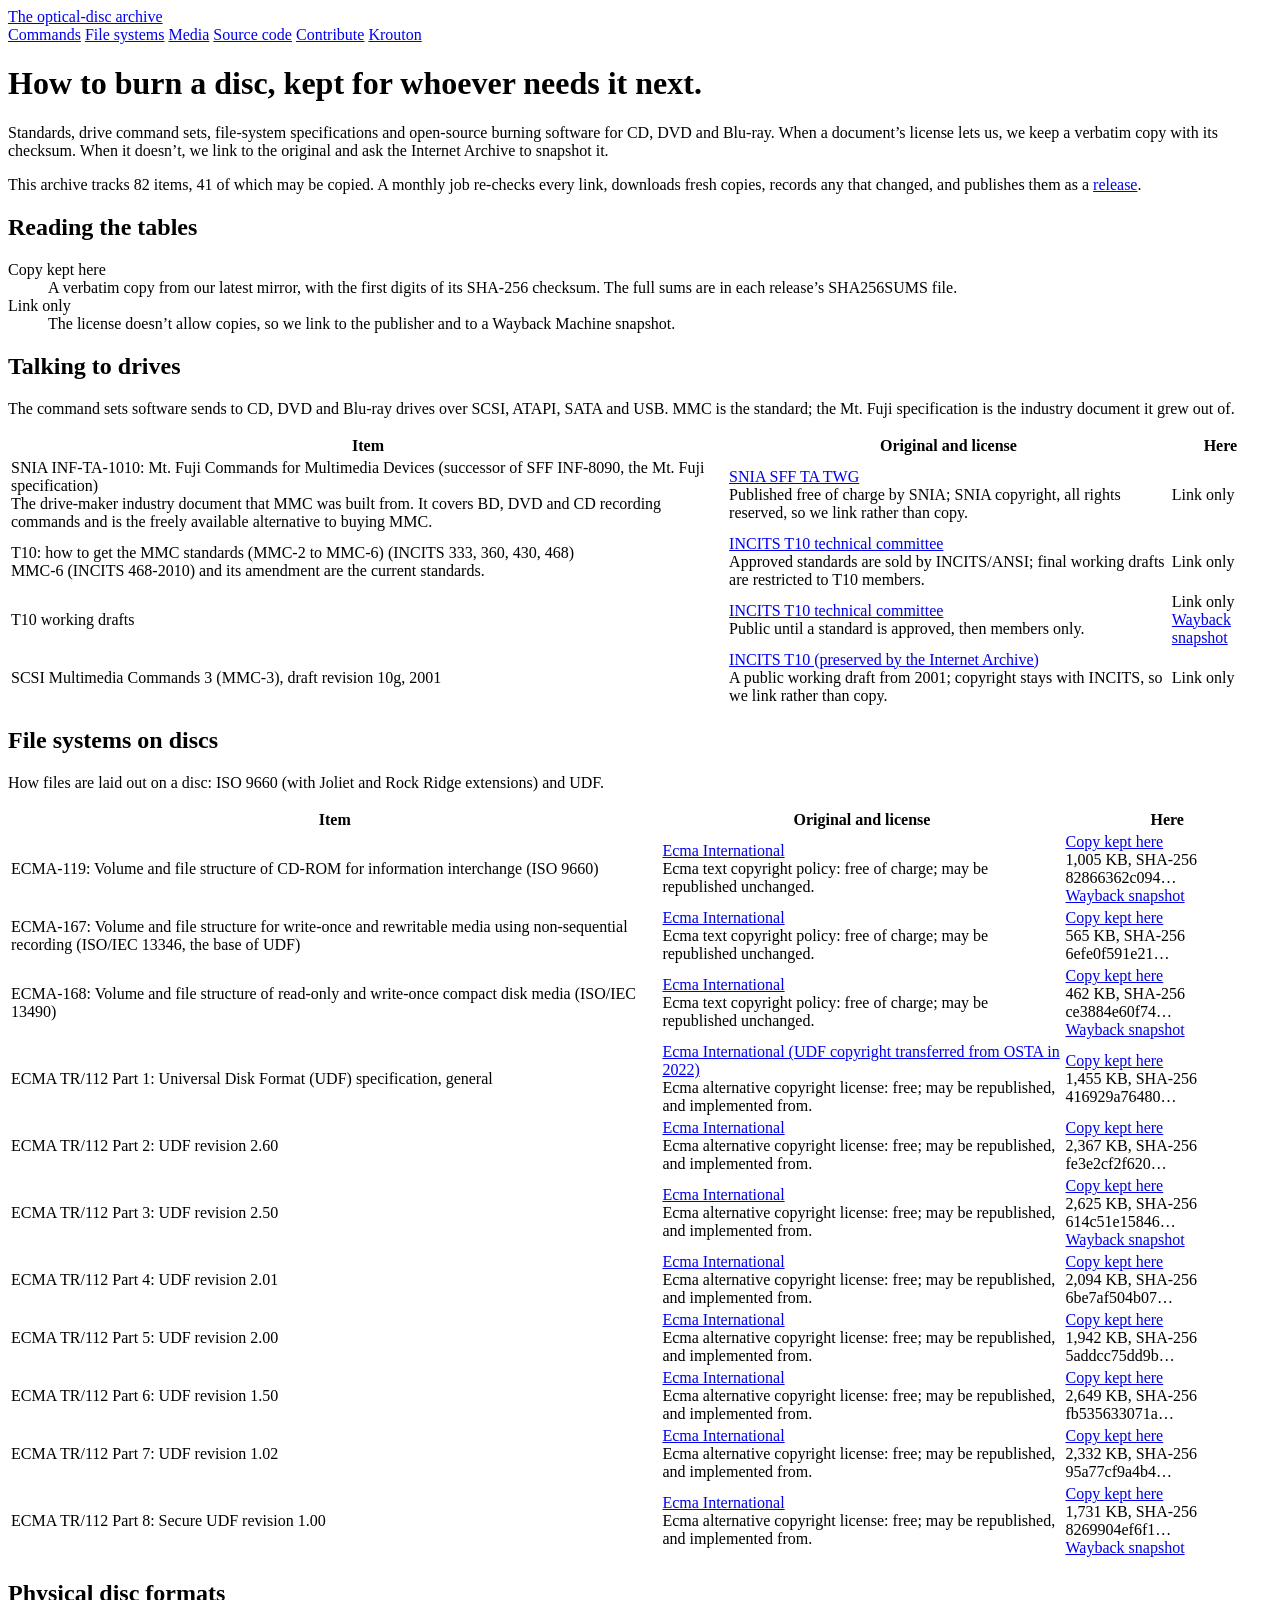
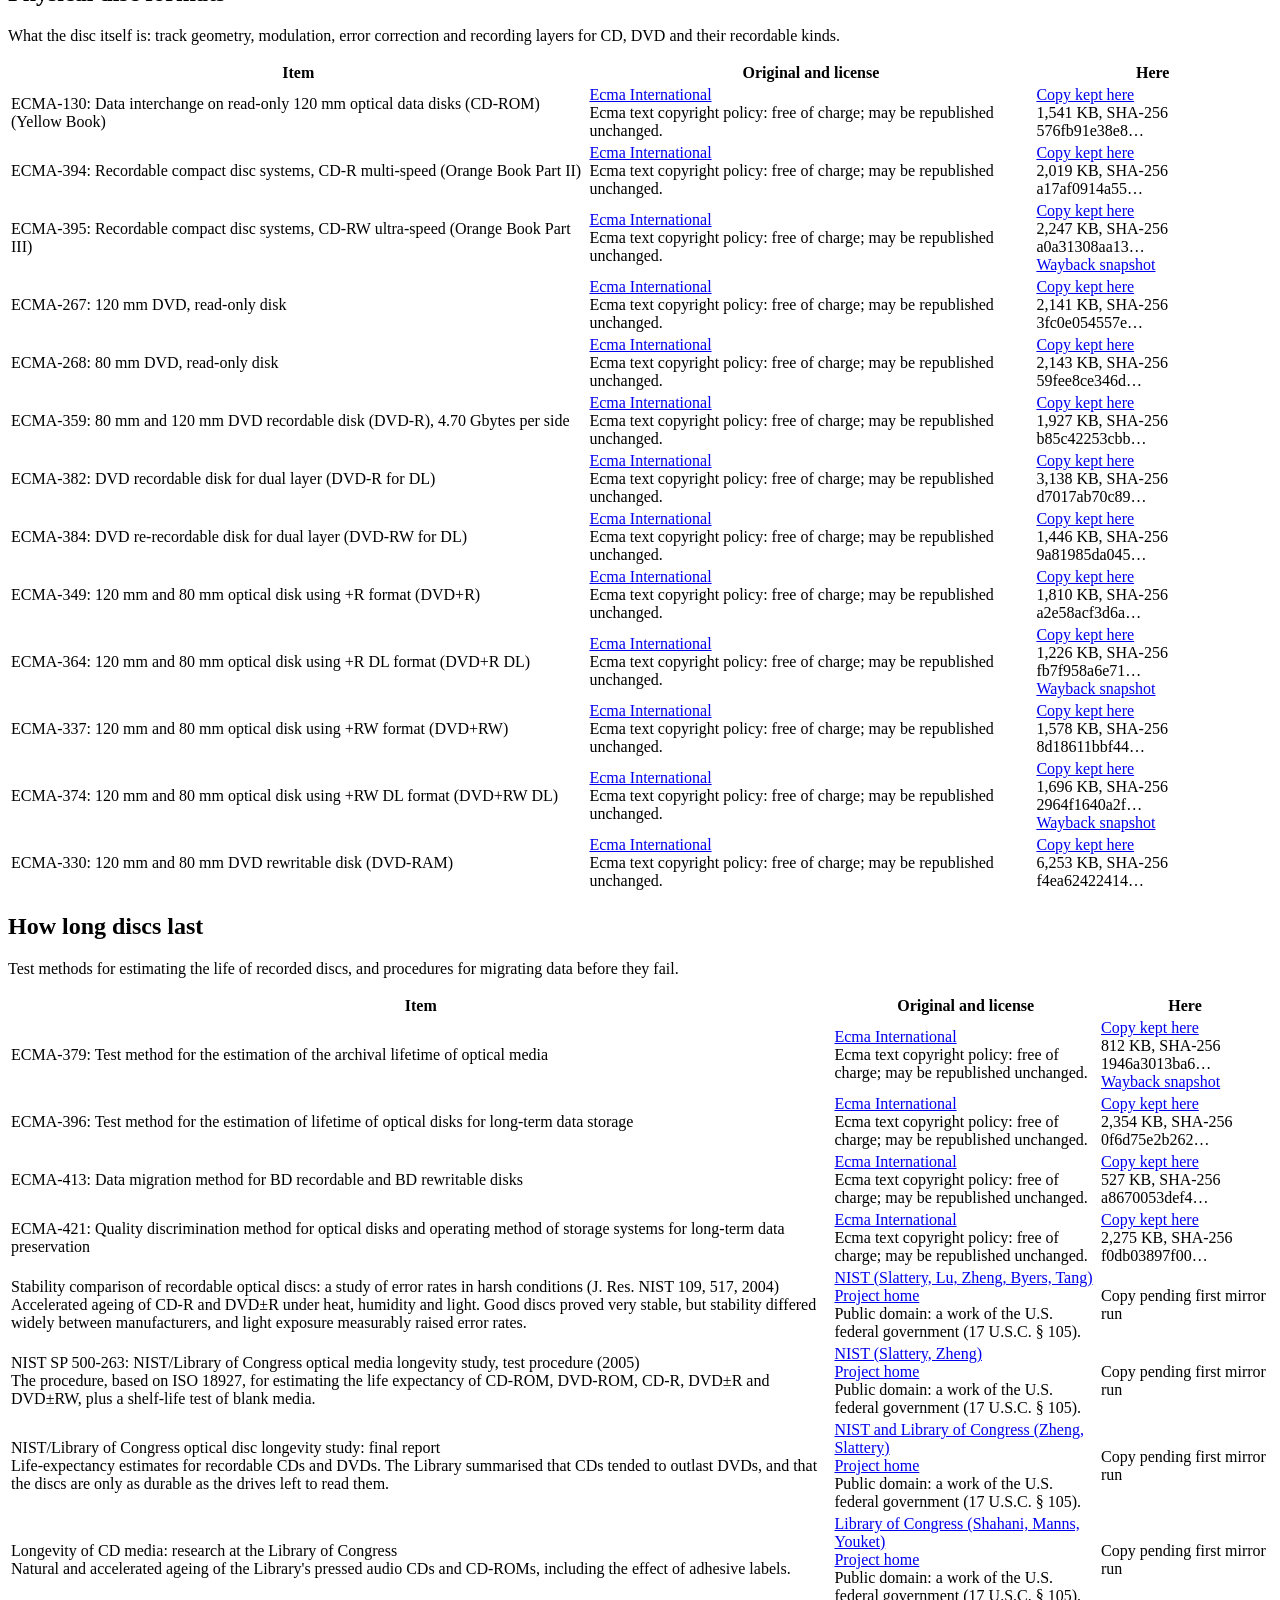
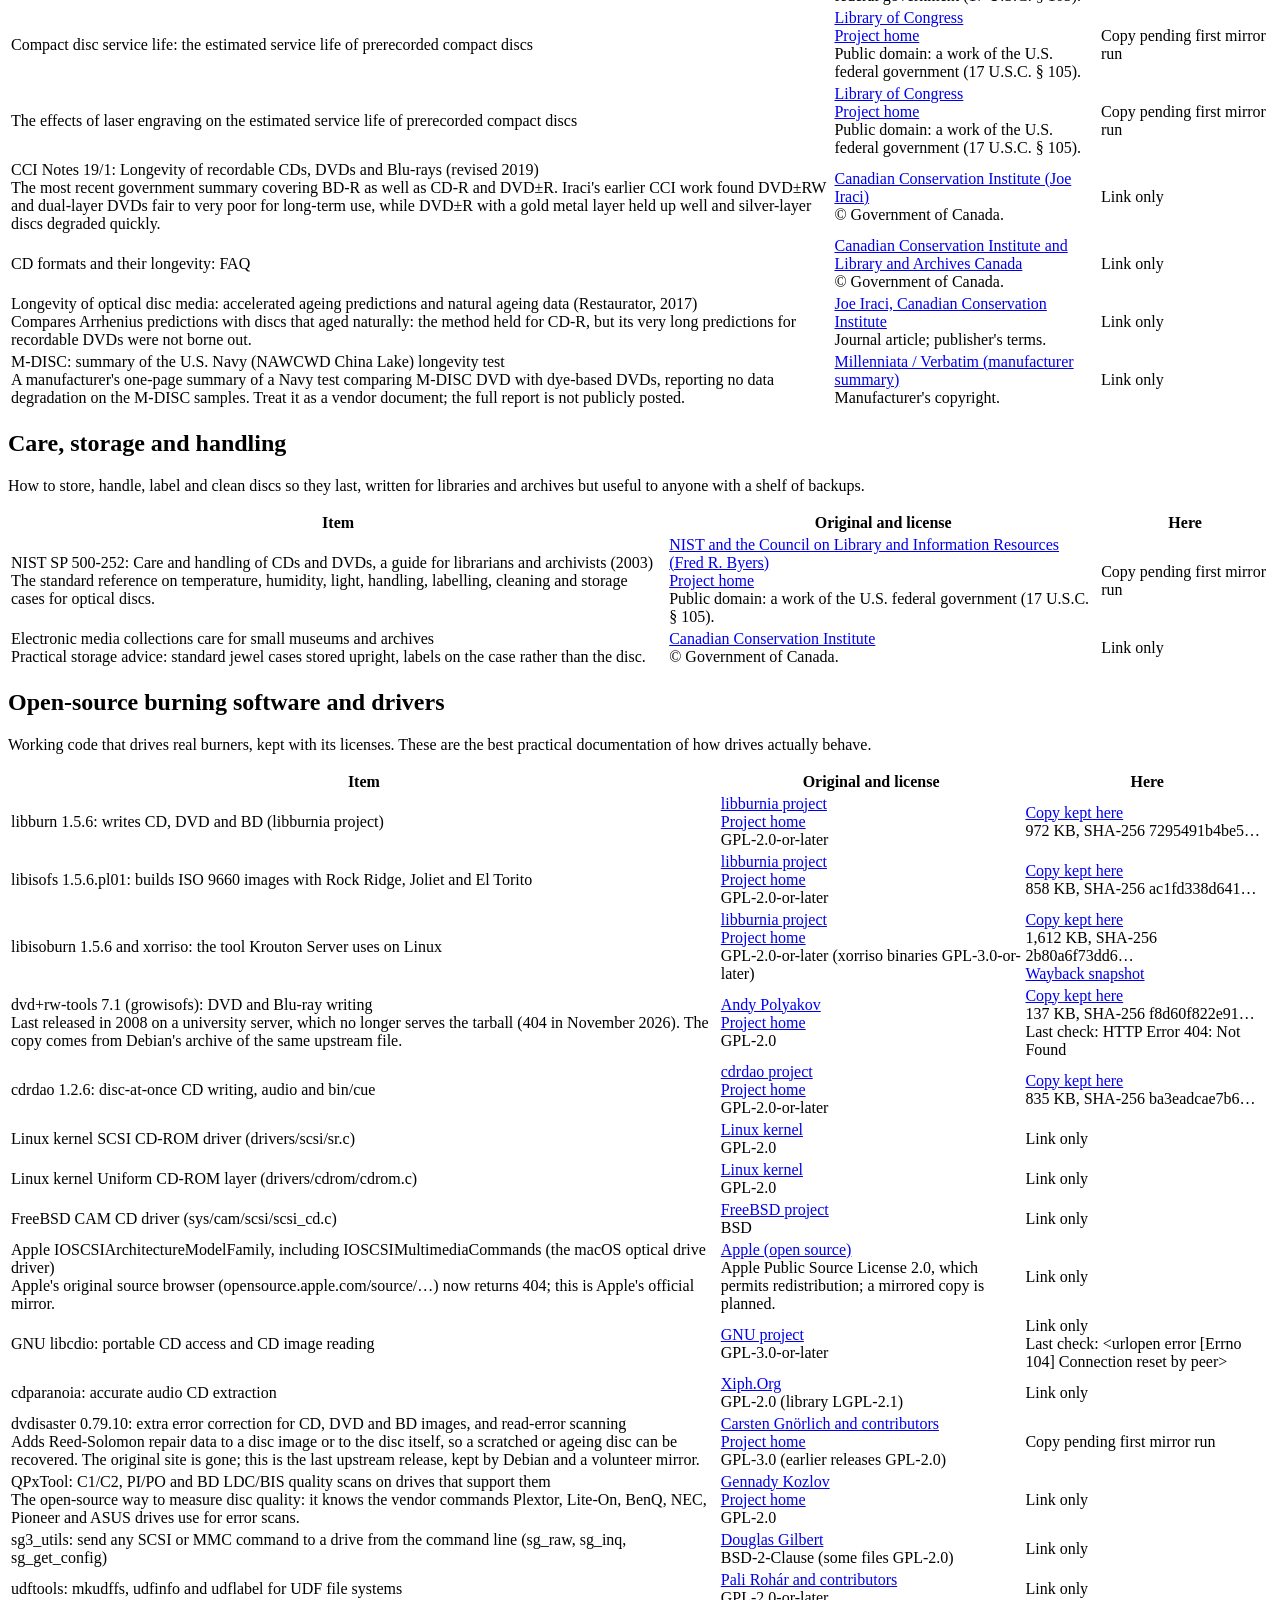
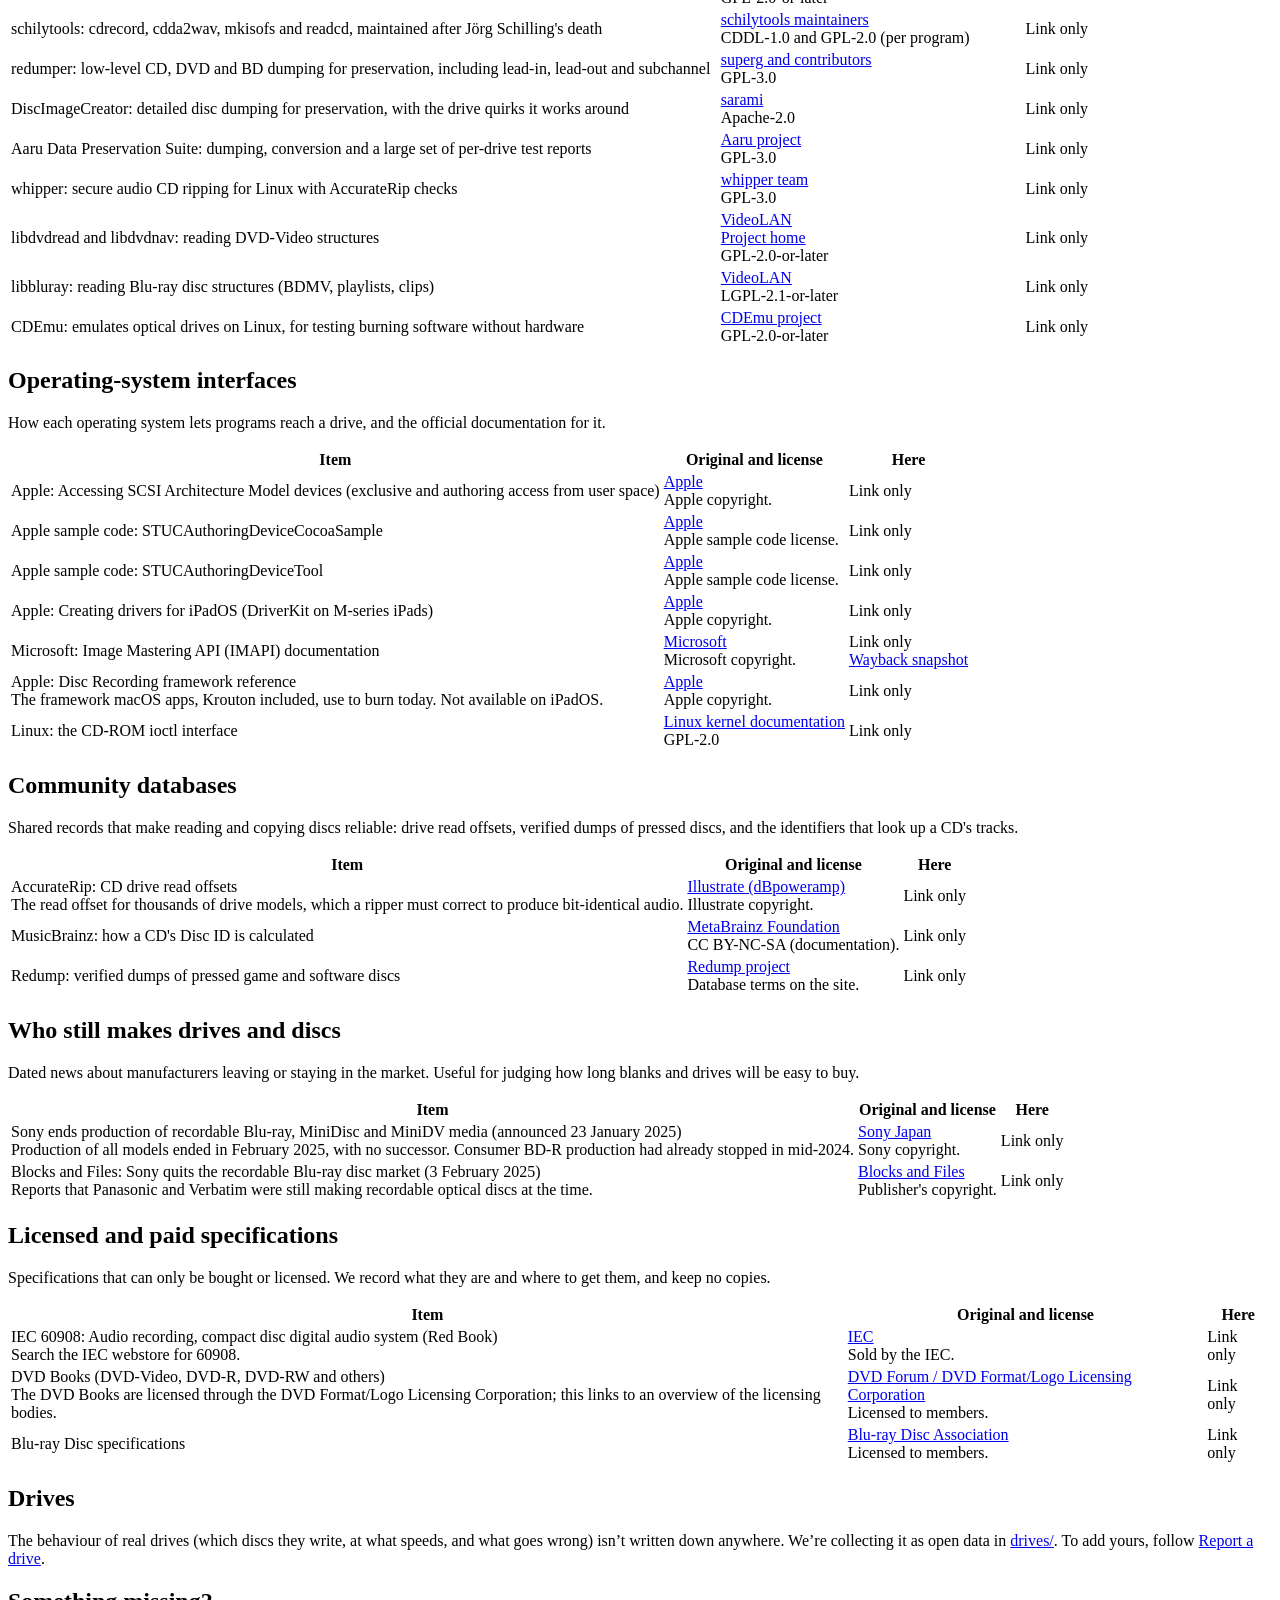
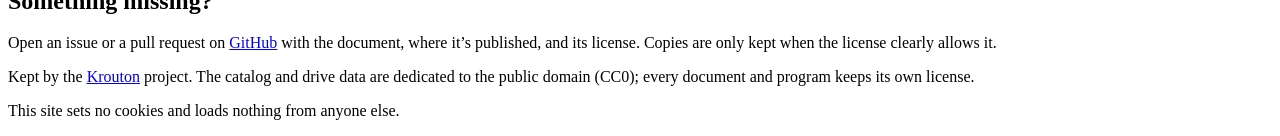
==== docs/index.html @ 22015e87 "Catalog: longevity and care studies, preservation tools, drive databases, industry news 31 new items" ====
<!doctype html>
<html lang="en">
<head>
<meta charset="utf-8">
<meta name="viewport" content="width=device-width, initial-scale=1">
<title>The optical-disc archive — specifications, drivers and burning software, kept</title>
<meta name="description" content="Specifications, drive command sets and open-source burning software for CD, DVD and Blu-ray, with verbatim copies of everything we may redistribute and links to the rest.">
<link rel="stylesheet" href="/assets/site.css">
<link rel="icon" href="/assets/disc.svg" type="image/svg+xml">
</head>
<body>
<div class="site">
  <header class="masthead">
    <a class="name" href="/">The optical-disc archive</a>
    <nav aria-label="Site">
      <a href="#drive-commands">Commands</a>
      <a href="#file-systems">File systems</a>
      <a href="#media">Media</a>
      <a href="#source">Source code</a>
      <a href="https://github.com/jigaz/optical-archive">Contribute</a>
      <a href="https://krouton.app/">Krouton</a>
    </nav>
  </header>

  <main>
    <h1 class="page-title">How to burn a disc, kept for whoever needs it next.</h1>
    <p class="lede">Standards, drive command sets, file-system specifications and open-source burning software for CD, DVD and Blu-ray. When a document’s license lets us, we keep a verbatim copy with its checksum. When it doesn’t, we link to the original and ask the Internet Archive to snapshot it.</p>
    <p>This archive tracks 82 items, 41 of which may be copied. A monthly job re-checks every link, downloads fresh copies, records any that changed, and publishes them as a <a href="https://github.com/jigaz/optical-archive/releases">release</a>.</p>

    <h2>Reading the tables</h2>
    <dl>
      <dt><span class="kept">Copy kept here</span></dt>
      <dd>A verbatim copy from our latest mirror, with the first digits of its SHA-256 checksum. The full sums are in each release’s SHA256SUMS file.</dd>
      <dt><span class="linked">Link only</span></dt>
      <dd>The license doesn’t allow copies, so we link to the publisher and to a Wayback Machine snapshot.</dd>
    </dl>

<h2 id="drive-commands">Talking to drives</h2>
<p>The command sets software sends to CD, DVD and Blu-ray drives over SCSI, ATAPI, SATA and USB. MMC is the standard; the Mt. Fuji specification is the industry document it grew out of.</p>
<table class="wide catalog"><thead><tr><th scope="col">Item</th><th scope="col">Original and license</th><th scope="col">Here</th></tr></thead><tbody>
<tr><td>SNIA INF-TA-1010: Mt. Fuji Commands for Multimedia Devices <span class="note">(successor of SFF INF-8090, the Mt. Fuji specification)</span><br><span class="note">The drive-maker industry document that MMC was built from. It covers BD, DVD and CD recording commands and is the freely available alternative to buying MMC.</span></td><td><a href="https://www.snia.org/sff/specifications">SNIA SFF TA TWG</a><br><span class="note">Published free of charge by SNIA; SNIA copyright, all rights reserved, so we link rather than copy.</span></td><td><span class="linked">Link only</span></td></tr>
<tr><td>T10: how to get the MMC standards (MMC-2 to MMC-6) <span class="note">(INCITS 333, 360, 430, 468)</span><br><span class="note">MMC-6 (INCITS 468-2010) and its amendment are the current standards.</span></td><td><a href="https://www.t10.org/pubs.htm">INCITS T10 technical committee</a><br><span class="note">Approved standards are sold by INCITS/ANSI; final working drafts are restricted to T10 members.</span></td><td><span class="linked">Link only</span></td></tr>
<tr><td>T10 working drafts</td><td><a href="https://t10.org/drafts.htm">INCITS T10 technical committee</a><br><span class="note">Public until a standard is approved, then members only.</span></td><td><span class="linked">Link only</span><br><a class="note" href="https://web.archive.org/web/20261104190117/https://www.t10.org/drafts.htm">Wayback snapshot</a></td></tr>
<tr><td>SCSI Multimedia Commands 3 (MMC-3), draft revision 10g, 2001</td><td><a href="https://archive.org/details/mmc3r10g">INCITS T10 (preserved by the Internet Archive)</a><br><span class="note">A public working draft from 2001; copyright stays with INCITS, so we link rather than copy.</span></td><td><span class="linked">Link only</span></td></tr>
</tbody></table>

<h2 id="file-systems">File systems on discs</h2>
<p>How files are laid out on a disc: ISO 9660 (with Joliet and Rock Ridge extensions) and UDF.</p>
<table class="wide catalog"><thead><tr><th scope="col">Item</th><th scope="col">Original and license</th><th scope="col">Here</th></tr></thead><tbody>
<tr><td>ECMA-119: Volume and file structure of CD-ROM for information interchange <span class="note">(ISO 9660)</span></td><td><a href="https://ecma-international.org/publications-and-standards/standards/ecma-119/">Ecma International</a><br><span class="note">Ecma text copyright policy: free of charge; may be republished unchanged.</span></td><td><a class="kept" href="https://github.com/jigaz/optical-archive/releases/latest/download/ecma-119--ECMA-119_6th_edition_december_2025.pdf">Copy kept here</a><br><span class="note">1,005 KB, SHA-256 82866362c094…</span><br><a class="note" href="https://web.archive.org/web/20261126001838/https://ecma-international.org/publications-and-standards/standards/ecma-119/">Wayback snapshot</a></td></tr>
<tr><td>ECMA-167: Volume and file structure for write-once and rewritable media using non-sequential recording <span class="note">(ISO/IEC 13346, the base of UDF)</span></td><td><a href="https://ecma-international.org/publications-and-standards/standards/ecma-167/">Ecma International</a><br><span class="note">Ecma text copyright policy: free of charge; may be republished unchanged.</span></td><td><a class="kept" href="https://github.com/jigaz/optical-archive/releases/latest/download/ecma-167--ECMA-167_3rd_edition_june_1997.pdf">Copy kept here</a><br><span class="note">565 KB, SHA-256 6efe0f591e21…</span></td></tr>
<tr><td>ECMA-168: Volume and file structure of read-only and write-once compact disk media <span class="note">(ISO/IEC 13490)</span></td><td><a href="https://ecma-international.org/publications-and-standards/standards/ecma-168/">Ecma International</a><br><span class="note">Ecma text copyright policy: free of charge; may be republished unchanged.</span></td><td><a class="kept" href="https://github.com/jigaz/optical-archive/releases/latest/download/ecma-168--ECMA-168_2nd_edition_december_1994.pdf">Copy kept here</a><br><span class="note">462 KB, SHA-256 ce3884e60f74…</span><br><a class="note" href="https://web.archive.org/web/20261126002344/https://ecma-international.org/publications-and-standards/standards/ecma-168/">Wayback snapshot</a></td></tr>
<tr><td>ECMA TR/112 Part 1: Universal Disk Format (UDF) specification, general</td><td><a href="https://ecma-international.org/wp-content/uploads/ECMA_TR-112-1_1st_edition_december_2023.pdf">Ecma International (UDF copyright transferred from OSTA in 2022)</a><br><span class="note">Ecma alternative copyright license: free; may be republished, and implemented from.</span></td><td><a class="kept" href="https://github.com/jigaz/optical-archive/releases/latest/download/ecma-tr-112-1--ECMA_TR-112-1_1st_edition_december_2023.pdf">Copy kept here</a><br><span class="note">1,455 KB, SHA-256 416929a76480…</span></td></tr>
<tr><td>ECMA TR/112 Part 2: UDF revision 2.60</td><td><a href="https://ecma-international.org/wp-content/uploads/ECMA_TR-112-2_1st_edition_december_2023.pdf">Ecma International</a><br><span class="note">Ecma alternative copyright license: free; may be republished, and implemented from.</span></td><td><a class="kept" href="https://github.com/jigaz/optical-archive/releases/latest/download/ecma-tr-112-2--ECMA_TR-112-2_1st_edition_december_2023.pdf">Copy kept here</a><br><span class="note">2,367 KB, SHA-256 fe3e2cf2f620…</span></td></tr>
<tr><td>ECMA TR/112 Part 3: UDF revision 2.50</td><td><a href="https://ecma-international.org/wp-content/uploads/ECMA_TR-112-3_1st_edition_december_2023.pdf">Ecma International</a><br><span class="note">Ecma alternative copyright license: free; may be republished, and implemented from.</span></td><td><a class="kept" href="https://github.com/jigaz/optical-archive/releases/latest/download/ecma-tr-112-3--ECMA_TR-112-3_1st_edition_december_2023.pdf">Copy kept here</a><br><span class="note">2,625 KB, SHA-256 614c51e15846…</span><br><a class="note" href="https://web.archive.org/web/20261126002632/https://ecma-international.org/wp-content/uploads/ECMA_TR-112-3_1st_edition_december_2023.pdf">Wayback snapshot</a></td></tr>
<tr><td>ECMA TR/112 Part 4: UDF revision 2.01</td><td><a href="https://ecma-international.org/wp-content/uploads/ECMA_TR-112-4_1st_edition_december_2023.pdf">Ecma International</a><br><span class="note">Ecma alternative copyright license: free; may be republished, and implemented from.</span></td><td><a class="kept" href="https://github.com/jigaz/optical-archive/releases/latest/download/ecma-tr-112-4--ECMA_TR-112-4_1st_edition_december_2023.pdf">Copy kept here</a><br><span class="note">2,094 KB, SHA-256 6be7af504b07…</span></td></tr>
<tr><td>ECMA TR/112 Part 5: UDF revision 2.00</td><td><a href="https://ecma-international.org/wp-content/uploads/ECMA_TR-112-5_1st_edition_december_2023.pdf">Ecma International</a><br><span class="note">Ecma alternative copyright license: free; may be republished, and implemented from.</span></td><td><a class="kept" href="https://github.com/jigaz/optical-archive/releases/latest/download/ecma-tr-112-5--ECMA_TR-112-5_1st_edition_december_2023.pdf">Copy kept here</a><br><span class="note">1,942 KB, SHA-256 5addcc75dd9b…</span></td></tr>
<tr><td>ECMA TR/112 Part 6: UDF revision 1.50</td><td><a href="https://ecma-international.org/wp-content/uploads/ECMA_TR-112-6_1st_edition_december_2023.pdf">Ecma International</a><br><span class="note">Ecma alternative copyright license: free; may be republished, and implemented from.</span></td><td><a class="kept" href="https://github.com/jigaz/optical-archive/releases/latest/download/ecma-tr-112-6--ECMA_TR-112-6_1st_edition_december_2023.pdf">Copy kept here</a><br><span class="note">2,649 KB, SHA-256 fb535633071a…</span></td></tr>
<tr><td>ECMA TR/112 Part 7: UDF revision 1.02</td><td><a href="https://ecma-international.org/wp-content/uploads/ECMA_TR-112-7_1st_edition_december_2023.pdf">Ecma International</a><br><span class="note">Ecma alternative copyright license: free; may be republished, and implemented from.</span></td><td><a class="kept" href="https://github.com/jigaz/optical-archive/releases/latest/download/ecma-tr-112-7--ECMA_TR-112-7_1st_edition_december_2023.pdf">Copy kept here</a><br><span class="note">2,332 KB, SHA-256 95a77cf9a4b4…</span></td></tr>
<tr><td>ECMA TR/112 Part 8: Secure UDF revision 1.00</td><td><a href="https://ecma-international.org/wp-content/uploads/ECMA_TR-112-8_1st_edition_december_2023.pdf">Ecma International</a><br><span class="note">Ecma alternative copyright license: free; may be republished, and implemented from.</span></td><td><a class="kept" href="https://github.com/jigaz/optical-archive/releases/latest/download/ecma-tr-112-8--ECMA_TR-112-8_1st_edition_december_2023.pdf">Copy kept here</a><br><span class="note">1,731 KB, SHA-256 8269904ef6f1…</span><br><a class="note" href="https://web.archive.org/web/20261126012335/https://ecma-international.org/wp-content/uploads/ECMA_TR-112-8_1st_edition_december_2023.pdf">Wayback snapshot</a></td></tr>
</tbody></table>

<h2 id="media">Physical disc formats</h2>
<p>What the disc itself is: track geometry, modulation, error correction and recording layers for CD, DVD and their recordable kinds.</p>
<table class="wide catalog"><thead><tr><th scope="col">Item</th><th scope="col">Original and license</th><th scope="col">Here</th></tr></thead><tbody>
<tr><td>ECMA-130: Data interchange on read-only 120 mm optical data disks (CD-ROM) <span class="note">(Yellow Book)</span></td><td><a href="https://ecma-international.org/publications-and-standards/standards/ecma-130/">Ecma International</a><br><span class="note">Ecma text copyright policy: free of charge; may be republished unchanged.</span></td><td><a class="kept" href="https://github.com/jigaz/optical-archive/releases/latest/download/ecma-130--ECMA-130_2nd_edition_june_1996.pdf">Copy kept here</a><br><span class="note">1,541 KB, SHA-256 576fb91e38e8…</span></td></tr>
<tr><td>ECMA-394: Recordable compact disc systems, CD-R multi-speed <span class="note">(Orange Book Part II)</span></td><td><a href="https://ecma-international.org/publications-and-standards/standards/ecma-394/">Ecma International</a><br><span class="note">Ecma text copyright policy: free of charge; may be republished unchanged.</span></td><td><a class="kept" href="https://github.com/jigaz/optical-archive/releases/latest/download/ecma-394--ECMA-394_1st_edition_december_2010.pdf">Copy kept here</a><br><span class="note">2,019 KB, SHA-256 a17af0914a55…</span></td></tr>
<tr><td>ECMA-395: Recordable compact disc systems, CD-RW ultra-speed <span class="note">(Orange Book Part III)</span></td><td><a href="https://ecma-international.org/publications-and-standards/standards/ecma-395/">Ecma International</a><br><span class="note">Ecma text copyright policy: free of charge; may be republished unchanged.</span></td><td><a class="kept" href="https://github.com/jigaz/optical-archive/releases/latest/download/ecma-395--ECMA-395_1st_edition_december_2010.pdf">Copy kept here</a><br><span class="note">2,247 KB, SHA-256 a0a31308aa13…</span><br><a class="note" href="https://web.archive.org/web/20261126012657/https://ecma-international.org/publications-and-standards/standards/ecma-395/">Wayback snapshot</a></td></tr>
<tr><td>ECMA-267: 120 mm DVD, read-only disk</td><td><a href="https://ecma-international.org/publications-and-standards/standards/ecma-267/">Ecma International</a><br><span class="note">Ecma text copyright policy: free of charge; may be republished unchanged.</span></td><td><a class="kept" href="https://github.com/jigaz/optical-archive/releases/latest/download/ecma-267--ECMA-267_3rd_edition_april_2001.pdf">Copy kept here</a><br><span class="note">2,141 KB, SHA-256 3fc0e054557e…</span></td></tr>
<tr><td>ECMA-268: 80 mm DVD, read-only disk</td><td><a href="https://ecma-international.org/publications-and-standards/standards/ecma-268/">Ecma International</a><br><span class="note">Ecma text copyright policy: free of charge; may be republished unchanged.</span></td><td><a class="kept" href="https://github.com/jigaz/optical-archive/releases/latest/download/ecma-268--ECMA-268_3rd_edition_april_2001.pdf">Copy kept here</a><br><span class="note">2,143 KB, SHA-256 59fee8ce346d…</span></td></tr>
<tr><td>ECMA-359: 80 mm and 120 mm DVD recordable disk (DVD-R), 4.70 Gbytes per side</td><td><a href="https://ecma-international.org/publications-and-standards/standards/ecma-359/">Ecma International</a><br><span class="note">Ecma text copyright policy: free of charge; may be republished unchanged.</span></td><td><a class="kept" href="https://github.com/jigaz/optical-archive/releases/latest/download/ecma-359--ECMA-359_1st_edition_december_2004.pdf">Copy kept here</a><br><span class="note">1,927 KB, SHA-256 b85c42253cbb…</span></td></tr>
<tr><td>ECMA-382: DVD recordable disk for dual layer (DVD-R for DL)</td><td><a href="https://ecma-international.org/publications-and-standards/standards/ecma-382/">Ecma International</a><br><span class="note">Ecma text copyright policy: free of charge; may be republished unchanged.</span></td><td><a class="kept" href="https://github.com/jigaz/optical-archive/releases/latest/download/ecma-382--ECMA-382_2nd_edition_june_2010.pdf">Copy kept here</a><br><span class="note">3,138 KB, SHA-256 d7017ab70c89…</span></td></tr>
<tr><td>ECMA-384: DVD re-recordable disk for dual layer (DVD-RW for DL)</td><td><a href="https://ecma-international.org/publications-and-standards/standards/ecma-384/">Ecma International</a><br><span class="note">Ecma text copyright policy: free of charge; may be republished unchanged.</span></td><td><a class="kept" href="https://github.com/jigaz/optical-archive/releases/latest/download/ecma-384--ECMA-384_1st_edition_december_2008.pdf">Copy kept here</a><br><span class="note">1,446 KB, SHA-256 9a81985da045…</span></td></tr>
<tr><td>ECMA-349: 120 mm and 80 mm optical disk using +R format <span class="note">(DVD+R)</span></td><td><a href="https://ecma-international.org/publications-and-standards/standards/ecma-349/">Ecma International</a><br><span class="note">Ecma text copyright policy: free of charge; may be republished unchanged.</span></td><td><a class="kept" href="https://github.com/jigaz/optical-archive/releases/latest/download/ecma-349--ECMA-349_4th_edition_june_2008.pdf">Copy kept here</a><br><span class="note">1,810 KB, SHA-256 a2e58acf3d6a…</span></td></tr>
<tr><td>ECMA-364: 120 mm and 80 mm optical disk using +R DL format <span class="note">(DVD+R DL)</span></td><td><a href="https://ecma-international.org/publications-and-standards/standards/ecma-364/">Ecma International</a><br><span class="note">Ecma text copyright policy: free of charge; may be republished unchanged.</span></td><td><a class="kept" href="https://github.com/jigaz/optical-archive/releases/latest/download/ecma-364--ECMA-364_3rd_edition_december_2007.pdf">Copy kept here</a><br><span class="note">1,226 KB, SHA-256 fb7f958a6e71…</span><br><a class="note" href="https://web.archive.org/web/20261126013645/https://ecma-international.org/publications-and-standards/standards/ecma-364/">Wayback snapshot</a></td></tr>
<tr><td>ECMA-337: 120 mm and 80 mm optical disk using +RW format <span class="note">(DVD+RW)</span></td><td><a href="https://ecma-international.org/publications-and-standards/standards/ecma-337/">Ecma International</a><br><span class="note">Ecma text copyright policy: free of charge; may be republished unchanged.</span></td><td><a class="kept" href="https://github.com/jigaz/optical-archive/releases/latest/download/ecma-337--ECMA-337_4th_edition_june_2008.pdf">Copy kept here</a><br><span class="note">1,578 KB, SHA-256 8d18611bbf44…</span></td></tr>
<tr><td>ECMA-374: 120 mm and 80 mm optical disk using +RW DL format <span class="note">(DVD+RW DL)</span></td><td><a href="https://ecma-international.org/publications-and-standards/standards/ecma-374/">Ecma International</a><br><span class="note">Ecma text copyright policy: free of charge; may be republished unchanged.</span></td><td><a class="kept" href="https://github.com/jigaz/optical-archive/releases/latest/download/ecma-374--ECMA-374_2nd_edition_june_2008.pdf">Copy kept here</a><br><span class="note">1,696 KB, SHA-256 2964f1640a2f…</span><br><a class="note" href="https://web.archive.org/web/20261126013916/https://ecma-international.org/publications-and-standards/standards/ecma-374/">Wayback snapshot</a></td></tr>
<tr><td>ECMA-330: 120 mm and 80 mm DVD rewritable disk (DVD-RAM)</td><td><a href="https://ecma-international.org/publications-and-standards/standards/ecma-330/">Ecma International</a><br><span class="note">Ecma text copyright policy: free of charge; may be republished unchanged.</span></td><td><a class="kept" href="https://github.com/jigaz/optical-archive/releases/latest/download/ecma-330--ECMA-330_3rd_edition_june_2005.pdf">Copy kept here</a><br><span class="note">6,253 KB, SHA-256 f4ea62422414…</span></td></tr>
</tbody></table>

<h2 id="longevity">How long discs last</h2>
<p>Test methods for estimating the life of recorded discs, and procedures for migrating data before they fail.</p>
<table class="wide catalog"><thead><tr><th scope="col">Item</th><th scope="col">Original and license</th><th scope="col">Here</th></tr></thead><tbody>
<tr><td>ECMA-379: Test method for the estimation of the archival lifetime of optical media</td><td><a href="https://ecma-international.org/publications-and-standards/standards/ecma-379/">Ecma International</a><br><span class="note">Ecma text copyright policy: free of charge; may be republished unchanged.</span></td><td><a class="kept" href="https://github.com/jigaz/optical-archive/releases/latest/download/ecma-379--ECMA-379_3rd_edition_june_2010.pdf">Copy kept here</a><br><span class="note">812 KB, SHA-256 1946a3013ba6…</span><br><a class="note" href="https://web.archive.org/web/20261126005411/https://ecma-international.org/publications-and-standards/standards/ecma-379/">Wayback snapshot</a></td></tr>
<tr><td>ECMA-396: Test method for the estimation of lifetime of optical disks for long-term data storage</td><td><a href="https://ecma-international.org/publications-and-standards/standards/ecma-396/">Ecma International</a><br><span class="note">Ecma text copyright policy: free of charge; may be republished unchanged.</span></td><td><a class="kept" href="https://github.com/jigaz/optical-archive/releases/latest/download/ecma-396--ECMA-396_4th_edition_june_2017.pdf">Copy kept here</a><br><span class="note">2,354 KB, SHA-256 0f6d75e2b262…</span></td></tr>
<tr><td>ECMA-413: Data migration method for BD recordable and BD rewritable disks</td><td><a href="https://ecma-international.org/publications-and-standards/standards/ecma-413/">Ecma International</a><br><span class="note">Ecma text copyright policy: free of charge; may be republished unchanged.</span></td><td><a class="kept" href="https://github.com/jigaz/optical-archive/releases/latest/download/ecma-413--ECMA-413_4th_edition_june_2022.pdf">Copy kept here</a><br><span class="note">527 KB, SHA-256 a8670053def4…</span></td></tr>
<tr><td>ECMA-421: Quality discrimination method for optical disks and operating method of storage systems for long-term data preservation</td><td><a href="https://ecma-international.org/publications-and-standards/standards/ecma-421/">Ecma International</a><br><span class="note">Ecma text copyright policy: free of charge; may be republished unchanged.</span></td><td><a class="kept" href="https://github.com/jigaz/optical-archive/releases/latest/download/ecma-421--ECMA-421_2nd_edition_june_2024.pdf">Copy kept here</a><br><span class="note">2,275 KB, SHA-256 f0db03897f00…</span></td></tr>
<tr><td>Stability comparison of recordable optical discs: a study of error rates in harsh conditions (J. Res. NIST 109, 517, 2004)<br><span class="note">Accelerated ageing of CD-R and DVD±R under heat, humidity and light. Good discs proved very stable, but stability differed widely between manufacturers, and light exposure measurably raised error rates.</span></td><td><a href="https://nvlpubs.nist.gov/nistpubs/jres/109/5/j95sla.pdf">NIST (Slattery, Lu, Zheng, Byers, Tang)</a><br><a href="https://www.nist.gov/publications/stability-comparison-recordable-optical-discs-study-error-rates-harsh-conditions?pub_id=150481">Project home</a><br><span class="note">Public domain: a work of the U.S. federal government (17 U.S.C. § 105).</span></td><td><span class="linked">Copy pending first mirror run</span></td></tr>
<tr><td>NIST SP 500-263: NIST/Library of Congress optical media longevity study, test procedure (2005)<br><span class="note">The procedure, based on ISO 18927, for estimating the life expectancy of CD-ROM, DVD-ROM, CD-R, DVD±R and DVD±RW, plus a shelf-life test of blank media.</span></td><td><a href="https://nvlpubs.nist.gov/nistpubs/Legacy/SP/nistspecialpublication500-263.pdf">NIST (Slattery, Zheng)</a><br><a href="https://www.nist.gov/publications/nistlibrary-congress-loc-optical-media-longevity-study">Project home</a><br><span class="note">Public domain: a work of the U.S. federal government (17 U.S.C. § 105).</span></td><td><span class="linked">Copy pending first mirror run</span></td></tr>
<tr><td>NIST/Library of Congress optical disc longevity study: final report<br><span class="note">Life-expectancy estimates for recordable CDs and DVDs. The Library summarised that CDs tended to outlast DVDs, and that the discs are only as durable as the drives left to read them.</span></td><td><a href="https://loc.gov/preservation/resources/rt/NIST_LC_OpticalDiscLongevity.pdf">NIST and Library of Congress (Zheng, Slattery)</a><br><a href="https://loc.gov/preservation/scientists/projects/cd-r_dvd-r_rw_longevity.html">Project home</a><br><span class="note">Public domain: a work of the U.S. federal government (17 U.S.C. § 105).</span></td><td><span class="linked">Copy pending first mirror run</span></td></tr>
<tr><td>Longevity of CD media: research at the Library of Congress<br><span class="note">Natural and accelerated ageing of the Library&#x27;s pressed audio CDs and CD-ROMs, including the effect of adhesive labels.</span></td><td><a href="https://loc.gov/preservation/resources/rt/studyofCDlongevity.pdf">Library of Congress (Shahani, Manns, Youket)</a><br><a href="https://loc.gov/preservation/scientists/projects/cd_longevity.html">Project home</a><br><span class="note">Public domain: a work of the U.S. federal government (17 U.S.C. § 105).</span></td><td><span class="linked">Copy pending first mirror run</span></td></tr>
<tr><td>Compact disc service life: the estimated service life of prerecorded compact discs</td><td><a href="https://www.loc.gov/preservation/resources/rt/CDservicelife_rev.pdf">Library of Congress</a><br><a href="https://loc.gov/preservation/scientists/projects/cd_longevity.html">Project home</a><br><span class="note">Public domain: a work of the U.S. federal government (17 U.S.C. § 105).</span></td><td><span class="linked">Copy pending first mirror run</span></td></tr>
<tr><td>The effects of laser engraving on the estimated service life of prerecorded compact discs</td><td><a href="https://loc.gov/preservation/resources/rt/LaserEngraving_rev.pdf">Library of Congress</a><br><a href="https://loc.gov/preservation/scientists/projects/cd_longevity.html">Project home</a><br><span class="note">Public domain: a work of the U.S. federal government (17 U.S.C. § 105).</span></td><td><span class="linked">Copy pending first mirror run</span></td></tr>
<tr><td>CCI Notes 19/1: Longevity of recordable CDs, DVDs and Blu-rays (revised 2019)<br><span class="note">The most recent government summary covering BD-R as well as CD-R and DVD±R. Iraci&#x27;s earlier CCI work found DVD±RW and dual-layer DVDs fair to very poor for long-term use, while DVD±R with a gold metal layer held up well and silver-layer discs degraded quickly.</span></td><td><a href="https://www.canada.ca/en/conservation-institute/services/conservation-preservation-publications/canadian-conservation-institute-notes/longevity-recordable-cds-dvds.html">Canadian Conservation Institute (Joe Iraci)</a><br><span class="note">© Government of Canada.</span></td><td><span class="linked">Link only</span></td></tr>
<tr><td>CD formats and their longevity: FAQ</td><td><a href="https://www.canada.ca/en/conservation-institute/services/care-objects/electronic-media/cd-formats-longevity-faq.html">Canadian Conservation Institute and Library and Archives Canada</a><br><span class="note">© Government of Canada.</span></td><td><span class="linked">Link only</span></td></tr>
<tr><td>Longevity of optical disc media: accelerated ageing predictions and natural ageing data (Restaurator, 2017)<br><span class="note">Compares Arrhenius predictions with discs that aged naturally: the method held for CD-R, but its very long predictions for recordable DVDs were not borne out.</span></td><td><a href="https://www.degruyterbrill.com/document/doi/10.1515/res-2016-0032/pdf">Joe Iraci, Canadian Conservation Institute</a><br><span class="note">Journal article; publisher&#x27;s terms.</span></td><td><span class="linked">Link only</span></td></tr>
<tr><td>M-DISC: summary of the U.S. Navy (NAWCWD China Lake) longevity test<br><span class="note">A manufacturer&#x27;s one-page summary of a Navy test comparing M-DISC DVD with dye-based DVDs, reporting no data degradation on the M-DISC samples. Treat it as a vendor document; the full report is not publicly posted.</span></td><td><a href="https://www.verbatim.jp/download/products/mdisc/M-DISC_1sheet_ChinaLake_vF.pdf">Millenniata / Verbatim (manufacturer summary)</a><br><span class="note">Manufacturer&#x27;s copyright.</span></td><td><span class="linked">Link only</span></td></tr>
</tbody></table>

<h2 id="care">Care, storage and handling</h2>
<p>How to store, handle, label and clean discs so they last, written for libraries and archives but useful to anyone with a shelf of backups.</p>
<table class="wide catalog"><thead><tr><th scope="col">Item</th><th scope="col">Original and license</th><th scope="col">Here</th></tr></thead><tbody>
<tr><td>NIST SP 500-252: Care and handling of CDs and DVDs, a guide for librarians and archivists (2003)<br><span class="note">The standard reference on temperature, humidity, light, handling, labelling, cleaning and storage cases for optical discs.</span></td><td><a href="https://nvlpubs.nist.gov/nistpubs/legacy/sp/NISTspecialpublication500-252.pdf">NIST and the Council on Library and Information Resources (Fred R. Byers)</a><br><a href="https://www.nist.gov/publications/care-and-handling-cds-and-dvds-guide-librarians-and-archivists">Project home</a><br><span class="note">Public domain: a work of the U.S. federal government (17 U.S.C. § 105).</span></td><td><span class="linked">Copy pending first mirror run</span></td></tr>
<tr><td>Electronic media collections care for small museums and archives<br><span class="note">Practical storage advice: standard jewel cases stored upright, labels on the case rather than the disc.</span></td><td><a href="https://www.canada.ca/en/conservation-institute/services/care-objects/electronic-media/electronic-media-collections-small-museums-archives.html">Canadian Conservation Institute</a><br><span class="note">© Government of Canada.</span></td><td><span class="linked">Link only</span></td></tr>
</tbody></table>

<h2 id="source">Open-source burning software and drivers</h2>
<p>Working code that drives real burners, kept with its licenses. These are the best practical documentation of how drives actually behave.</p>
<table class="wide catalog"><thead><tr><th scope="col">Item</th><th scope="col">Original and license</th><th scope="col">Here</th></tr></thead><tbody>
<tr><td>libburn 1.5.6: writes CD, DVD and BD (libburnia project)</td><td><a href="https://files.libburnia-project.org/releases/libburn-1.5.6.tar.gz">libburnia project</a><br><a href="https://dev.lovelyhq.com/libburnia/libburn">Project home</a><br><span class="note">GPL-2.0-or-later</span></td><td><a class="kept" href="https://github.com/jigaz/optical-archive/releases/latest/download/libburn--libburn-1.5.6.tar.gz">Copy kept here</a><br><span class="note">972 KB, SHA-256 7295491b4be5…</span></td></tr>
<tr><td>libisofs 1.5.6.pl01: builds ISO 9660 images with Rock Ridge, Joliet and El Torito</td><td><a href="https://files.libburnia-project.org/releases/libisofs-1.5.6.pl01.tar.gz">libburnia project</a><br><a href="https://dev.lovelyhq.com/libburnia/libisofs">Project home</a><br><span class="note">GPL-2.0-or-later</span></td><td><a class="kept" href="https://github.com/jigaz/optical-archive/releases/latest/download/libisofs--libisofs-1.5.6.pl01.tar.gz">Copy kept here</a><br><span class="note">858 KB, SHA-256 ac1fd338d641…</span></td></tr>
<tr><td>libisoburn 1.5.6 and xorriso: the tool Krouton Server uses on Linux</td><td><a href="https://files.libburnia-project.org/releases/libisoburn-1.5.6.tar.gz">libburnia project</a><br><a href="https://dev.lovelyhq.com/libburnia/libisoburn">Project home</a><br><span class="note">GPL-2.0-or-later (xorriso binaries GPL-3.0-or-later)</span></td><td><a class="kept" href="https://github.com/jigaz/optical-archive/releases/latest/download/libisoburn--libisoburn-1.5.6.tar.gz">Copy kept here</a><br><span class="note">1,612 KB, SHA-256 2b80a6f73dd6…</span><br><a class="note" href="https://web.archive.org/web/20261126010703/https://files.libburnia-project.org/releases/libisoburn-1.5.6.tar.gz">Wayback snapshot</a></td></tr>
<tr><td>dvd+rw-tools 7.1 (growisofs): DVD and Blu-ray writing<br><span class="note">Last released in 2008 on a university server, which no longer serves the tarball (404 in November 2026). The copy comes from Debian&#x27;s archive of the same upstream file.</span></td><td><a href="https://fy.chalmers.se/~appro/linux/DVD+RW/tools/dvd+rw-tools-7.1.tar.gz">Andy Polyakov</a><br><a href="https://fy.chalmers.se/~appro/linux/DVD+RW/">Project home</a><br><span class="note">GPL-2.0</span></td><td><a class="kept" href="https://github.com/jigaz/optical-archive/releases/latest/download/dvd-rw-tools--dvd+rw-tools_7.1.orig.tar.gz">Copy kept here</a><br><span class="note">137 KB, SHA-256 f8d60f822e91…</span><br><span class="note">Last check: HTTP Error 404: Not Found</span></td></tr>
<tr><td>cdrdao 1.2.6: disc-at-once CD writing, audio and bin/cue</td><td><a href="https://github.com/cdrdao/cdrdao/archive/refs/tags/rel_1_2_6.tar.gz">cdrdao project</a><br><a href="https://github.com/cdrdao/cdrdao">Project home</a><br><span class="note">GPL-2.0-or-later</span></td><td><a class="kept" href="https://github.com/jigaz/optical-archive/releases/latest/download/cdrdao--rel_1_2_6.tar.gz">Copy kept here</a><br><span class="note">835 KB, SHA-256 ba3eadcae7b6…</span></td></tr>
<tr><td>Linux kernel SCSI CD-ROM driver (drivers/scsi/sr.c)</td><td><a href="https://github.com/torvalds/linux/blob/master/drivers/scsi/sr.c">Linux kernel</a><br><span class="note">GPL-2.0</span></td><td><span class="linked">Link only</span></td></tr>
<tr><td>Linux kernel Uniform CD-ROM layer (drivers/cdrom/cdrom.c)</td><td><a href="https://github.com/torvalds/linux/blob/master/drivers/cdrom/cdrom.c">Linux kernel</a><br><span class="note">GPL-2.0</span></td><td><span class="linked">Link only</span></td></tr>
<tr><td>FreeBSD CAM CD driver (sys/cam/scsi/scsi_cd.c)</td><td><a href="https://github.com/freebsd/freebsd-src/blob/main/sys/cam/scsi/scsi_cd.c">FreeBSD project</a><br><span class="note">BSD</span></td><td><span class="linked">Link only</span></td></tr>
<tr><td>Apple IOSCSIArchitectureModelFamily, including IOSCSIMultimediaCommands (the macOS optical drive driver)<br><span class="note">Apple&#x27;s original source browser (opensource.apple.com/source/…) now returns 404; this is Apple&#x27;s official mirror.</span></td><td><a href="https://github.com/apple-oss-distributions/IOSCSIArchitectureModelFamily">Apple (open source)</a><br><span class="note">Apple Public Source License 2.0, which permits redistribution; a mirrored copy is planned.</span></td><td><span class="linked">Link only</span></td></tr>
<tr><td>GNU libcdio: portable CD access and CD image reading</td><td><a href="https://www.gnu.org/software/libcdio/">GNU project</a><br><span class="note">GPL-3.0-or-later</span></td><td><span class="linked">Link only</span><br><span class="note">Last check: &lt;urlopen error [Errno 104] Connection reset by peer&gt;</span></td></tr>
<tr><td>cdparanoia: accurate audio CD extraction</td><td><a href="https://www.xiph.org/paranoia/">Xiph.Org</a><br><span class="note">GPL-2.0 (library LGPL-2.1)</span></td><td><span class="linked">Link only</span></td></tr>
<tr><td>dvdisaster 0.79.10: extra error correction for CD, DVD and BD images, and read-error scanning<br><span class="note">Adds Reed-Solomon repair data to a disc image or to the disc itself, so a scratched or ageing disc can be recovered. The original site is gone; this is the last upstream release, kept by Debian and a volunteer mirror.</span></td><td><a href="https://deb.debian.org/debian/pool/main/d/dvdisaster/dvdisaster_0.79.10.orig.tar.bz2">Carsten Gnörlich and contributors</a><br><a href="https://dvdisaster.jcea.es/">Project home</a><br><span class="note">GPL-3.0 (earlier releases GPL-2.0)</span></td><td><span class="linked">Copy pending first mirror run</span></td></tr>
<tr><td>QPxTool: C1/C2, PI/PO and BD LDC/BIS quality scans on drives that support them<br><span class="note">The open-source way to measure disc quality: it knows the vendor commands Plextor, Lite-On, BenQ, NEC, Pioneer and ASUS drives use for error scans.</span></td><td><a href="https://qpxtool.sourceforge.io/">Gennady Kozlov</a><br><a href="https://sourceforge.net/p/qpxtool/code/">Project home</a><br><span class="note">GPL-2.0</span></td><td><span class="linked">Link only</span></td></tr>
<tr><td>sg3_utils: send any SCSI or MMC command to a drive from the command line (sg_raw, sg_inq, sg_get_config)</td><td><a href="https://sg.danny.cz/sg/sg3_utils.html">Douglas Gilbert</a><br><span class="note">BSD-2-Clause (some files GPL-2.0)</span></td><td><span class="linked">Link only</span></td></tr>
<tr><td>udftools: mkudffs, udfinfo and udflabel for UDF file systems</td><td><a href="https://github.com/pali/udftools">Pali Rohár and contributors</a><br><span class="note">GPL-2.0-or-later</span></td><td><span class="linked">Link only</span></td></tr>
<tr><td>schilytools: cdrecord, cdda2wav, mkisofs and readcd, maintained after Jörg Schilling&#x27;s death</td><td><a href="https://codeberg.org/schilytools/schilytools">schilytools maintainers</a><br><span class="note">CDDL-1.0 and GPL-2.0 (per program)</span></td><td><span class="linked">Link only</span></td></tr>
<tr><td>redumper: low-level CD, DVD and BD dumping for preservation, including lead-in, lead-out and subchannel</td><td><a href="https://github.com/superg/redumper">superg and contributors</a><br><span class="note">GPL-3.0</span></td><td><span class="linked">Link only</span></td></tr>
<tr><td>DiscImageCreator: detailed disc dumping for preservation, with the drive quirks it works around</td><td><a href="https://github.com/saramibreak/DiscImageCreator">sarami</a><br><span class="note">Apache-2.0</span></td><td><span class="linked">Link only</span></td></tr>
<tr><td>Aaru Data Preservation Suite: dumping, conversion and a large set of per-drive test reports</td><td><a href="https://github.com/aaru-dps/Aaru">Aaru project</a><br><span class="note">GPL-3.0</span></td><td><span class="linked">Link only</span></td></tr>
<tr><td>whipper: secure audio CD ripping for Linux with AccurateRip checks</td><td><a href="https://github.com/whipper-team/whipper">whipper team</a><br><span class="note">GPL-3.0</span></td><td><span class="linked">Link only</span></td></tr>
<tr><td>libdvdread and libdvdnav: reading DVD-Video structures</td><td><a href="https://code.videolan.org/videolan/libdvdread">VideoLAN</a><br><a href="https://code.videolan.org/videolan/libdvdnav">Project home</a><br><span class="note">GPL-2.0-or-later</span></td><td><span class="linked">Link only</span></td></tr>
<tr><td>libbluray: reading Blu-ray disc structures (BDMV, playlists, clips)</td><td><a href="https://code.videolan.org/videolan/libbluray">VideoLAN</a><br><span class="note">LGPL-2.1-or-later</span></td><td><span class="linked">Link only</span></td></tr>
<tr><td>CDEmu: emulates optical drives on Linux, for testing burning software without hardware</td><td><a href="https://cdemu.sourceforge.io/">CDEmu project</a><br><span class="note">GPL-2.0-or-later</span></td><td><span class="linked">Link only</span></td></tr>
</tbody></table>

<h2 id="platform">Operating-system interfaces</h2>
<p>How each operating system lets programs reach a drive, and the official documentation for it.</p>
<table class="wide catalog"><thead><tr><th scope="col">Item</th><th scope="col">Original and license</th><th scope="col">Here</th></tr></thead><tbody>
<tr><td>Apple: Accessing SCSI Architecture Model devices (exclusive and authoring access from user space)</td><td><a href="https://developer.apple.com/library/archive/documentation/DeviceDrivers/Conceptual/WorkingWithSAM/WWS_SAMDevInt/WWS_SAM_DevInt.html">Apple</a><br><span class="note">Apple copyright.</span></td><td><span class="linked">Link only</span></td></tr>
<tr><td>Apple sample code: STUCAuthoringDeviceCocoaSample</td><td><a href="https://developer.apple.com/library/archive/samplecode/STUCAuthoringDeviceCocoaSample/Listings/MyDocument_m.html">Apple</a><br><span class="note">Apple sample code license.</span></td><td><span class="linked">Link only</span></td></tr>
<tr><td>Apple sample code: STUCAuthoringDeviceTool</td><td><a href="https://developer.apple.com/library/archive/samplecode/STUCAuthoringDeviceTool/Listings/STUCAuthoringDeviceTool_c.html">Apple</a><br><span class="note">Apple sample code license.</span></td><td><span class="linked">Link only</span></td></tr>
<tr><td>Apple: Creating drivers for iPadOS (DriverKit on M-series iPads)</td><td><a href="https://developer.apple.com/documentation/driverkit/creating-drivers-for-ipados">Apple</a><br><span class="note">Apple copyright.</span></td><td><span class="linked">Link only</span></td></tr>
<tr><td>Microsoft: Image Mastering API (IMAPI) documentation</td><td><a href="https://learn.microsoft.com/en-us/windows/win32/imapi/portal">Microsoft</a><br><span class="note">Microsoft copyright.</span></td><td><span class="linked">Link only</span><br><a class="note" href="https://web.archive.org/web/20261126015925/https://learn.microsoft.com/en-us/windows/win32/imapi/portal">Wayback snapshot</a></td></tr>
<tr><td>Apple: Disc Recording framework reference<br><span class="note">The framework macOS apps, Krouton included, use to burn today. Not available on iPadOS.</span></td><td><a href="https://developer.apple.com/documentation/discrecording">Apple</a><br><span class="note">Apple copyright.</span></td><td><span class="linked">Link only</span></td></tr>
<tr><td>Linux: the CD-ROM ioctl interface</td><td><a href="https://www.kernel.org/doc/html/latest/userspace-api/ioctl/cdrom.html">Linux kernel documentation</a><br><span class="note">GPL-2.0</span></td><td><span class="linked">Link only</span></td></tr>
</tbody></table>

<h2 id="databases">Community databases</h2>
<p>Shared records that make reading and copying discs reliable: drive read offsets, verified dumps of pressed discs, and the identifiers that look up a CD&#x27;s tracks.</p>
<table class="wide catalog"><thead><tr><th scope="col">Item</th><th scope="col">Original and license</th><th scope="col">Here</th></tr></thead><tbody>
<tr><td>AccurateRip: CD drive read offsets<br><span class="note">The read offset for thousands of drive models, which a ripper must correct to produce bit-identical audio.</span></td><td><a href="https://www.accuraterip.com/driveoffsets.htm">Illustrate (dBpoweramp)</a><br><span class="note">Illustrate copyright.</span></td><td><span class="linked">Link only</span></td></tr>
<tr><td>MusicBrainz: how a CD&#x27;s Disc ID is calculated</td><td><a href="https://musicbrainz.org/doc/Disc_ID_Calculation">MetaBrainz Foundation</a><br><span class="note">CC BY-NC-SA (documentation).</span></td><td><span class="linked">Link only</span></td></tr>
<tr><td>Redump: verified dumps of pressed game and software discs</td><td><a href="https://redump.org/">Redump project</a><br><span class="note">Database terms on the site.</span></td><td><span class="linked">Link only</span></td></tr>
</tbody></table>

<h2 id="industry">Who still makes drives and discs</h2>
<p>Dated news about manufacturers leaving or staying in the market. Useful for judging how long blanks and drives will be easy to buy.</p>
<table class="wide catalog"><thead><tr><th scope="col">Item</th><th scope="col">Original and license</th><th scope="col">Here</th></tr></thead><tbody>
<tr><td>Sony ends production of recordable Blu-ray, MiniDisc and MiniDV media (announced 23 January 2025)<br><span class="note">Production of all models ended in February 2025, with no successor. Consumer BD-R production had already stopped in mid-2024.</span></td><td><a href="https://www.sony.jp/rec-media/info2/20250123.html">Sony Japan</a><br><span class="note">Sony copyright.</span></td><td><span class="linked">Link only</span></td></tr>
<tr><td>Blocks and Files: Sony quits the recordable Blu-ray disc market (3 February 2025)<br><span class="note">Reports that Panasonic and Verbatim were still making recordable optical discs at the time.</span></td><td><a href="https://blocksandfiles.com/2025/02/03/sony-ends-the-production-of-recordable-blu-ray-discs-for-business">Blocks and Files</a><br><span class="note">Publisher&#x27;s copyright.</span></td><td><span class="linked">Link only</span></td></tr>
</tbody></table>

<h2 id="licensed">Licensed and paid specifications</h2>
<p>Specifications that can only be bought or licensed. We record what they are and where to get them, and keep no copies.</p>
<table class="wide catalog"><thead><tr><th scope="col">Item</th><th scope="col">Original and license</th><th scope="col">Here</th></tr></thead><tbody>
<tr><td>IEC 60908: Audio recording, compact disc digital audio system <span class="note">(Red Book)</span><br><span class="note">Search the IEC webstore for 60908.</span></td><td><a href="https://webstore.iec.ch/">IEC</a><br><span class="note">Sold by the IEC.</span></td><td><span class="linked">Link only</span></td></tr>
<tr><td>DVD Books (DVD-Video, DVD-R, DVD-RW and others)<br><span class="note">The DVD Books are licensed through the DVD Format/Logo Licensing Corporation; this links to an overview of the licensing bodies.</span></td><td><a href="https://en.wikipedia.org/wiki/DVD_Forum">DVD Forum / DVD Format/Logo Licensing Corporation</a><br><span class="note">Licensed to members.</span></td><td><span class="linked">Link only</span></td></tr>
<tr><td>Blu-ray Disc specifications</td><td><a href="https://blu-raydisc.info/">Blu-ray Disc Association</a><br><span class="note">Licensed to members.</span></td><td><span class="linked">Link only</span></td></tr>
</tbody></table>

    <h2 id="drives">Drives</h2>
    <p>The behaviour of real drives (which discs they write, at what speeds, and what goes wrong) isn’t written down anywhere. We’re collecting it as open data in <a href="https://github.com/jigaz/optical-archive/tree/main/drives">drives/</a>. To add yours, follow <a href="https://krouton.app/drives/">Report a drive</a>.</p>

    <h2 id="missing">Something missing?</h2>
    <p>Open an issue or a pull request on <a href="https://github.com/jigaz/optical-archive">GitHub</a> with the document, where it’s published, and its license. Copies are only kept when the license clearly allows it.</p>
  </main>

  <footer class="colophon">
    <p>Kept by the <a href="https://krouton.app/">Krouton</a> project. The catalog and drive data are dedicated to the public domain (CC0); every document and program keeps its own license.</p>
    <p>This site sets no cookies and loads nothing from anyone else.</p>
  </footer>
</div>
</body>
</html>
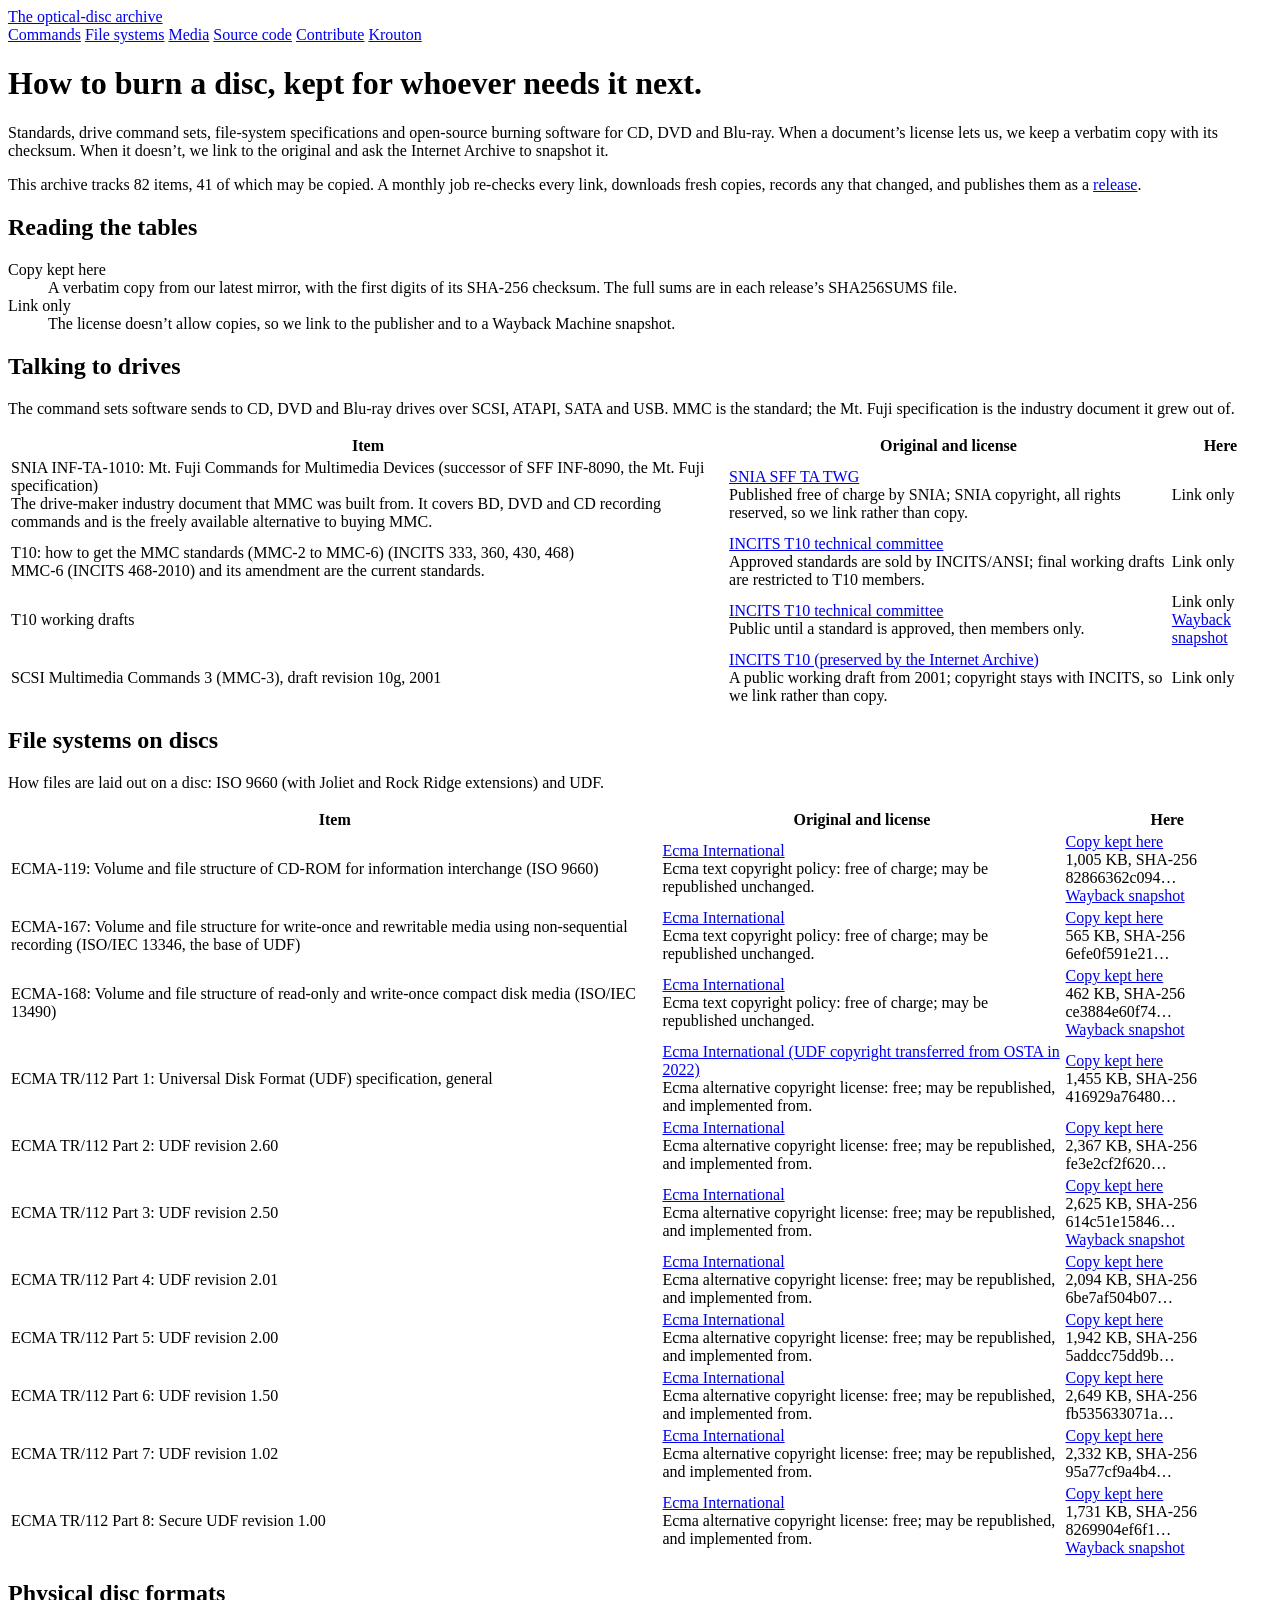
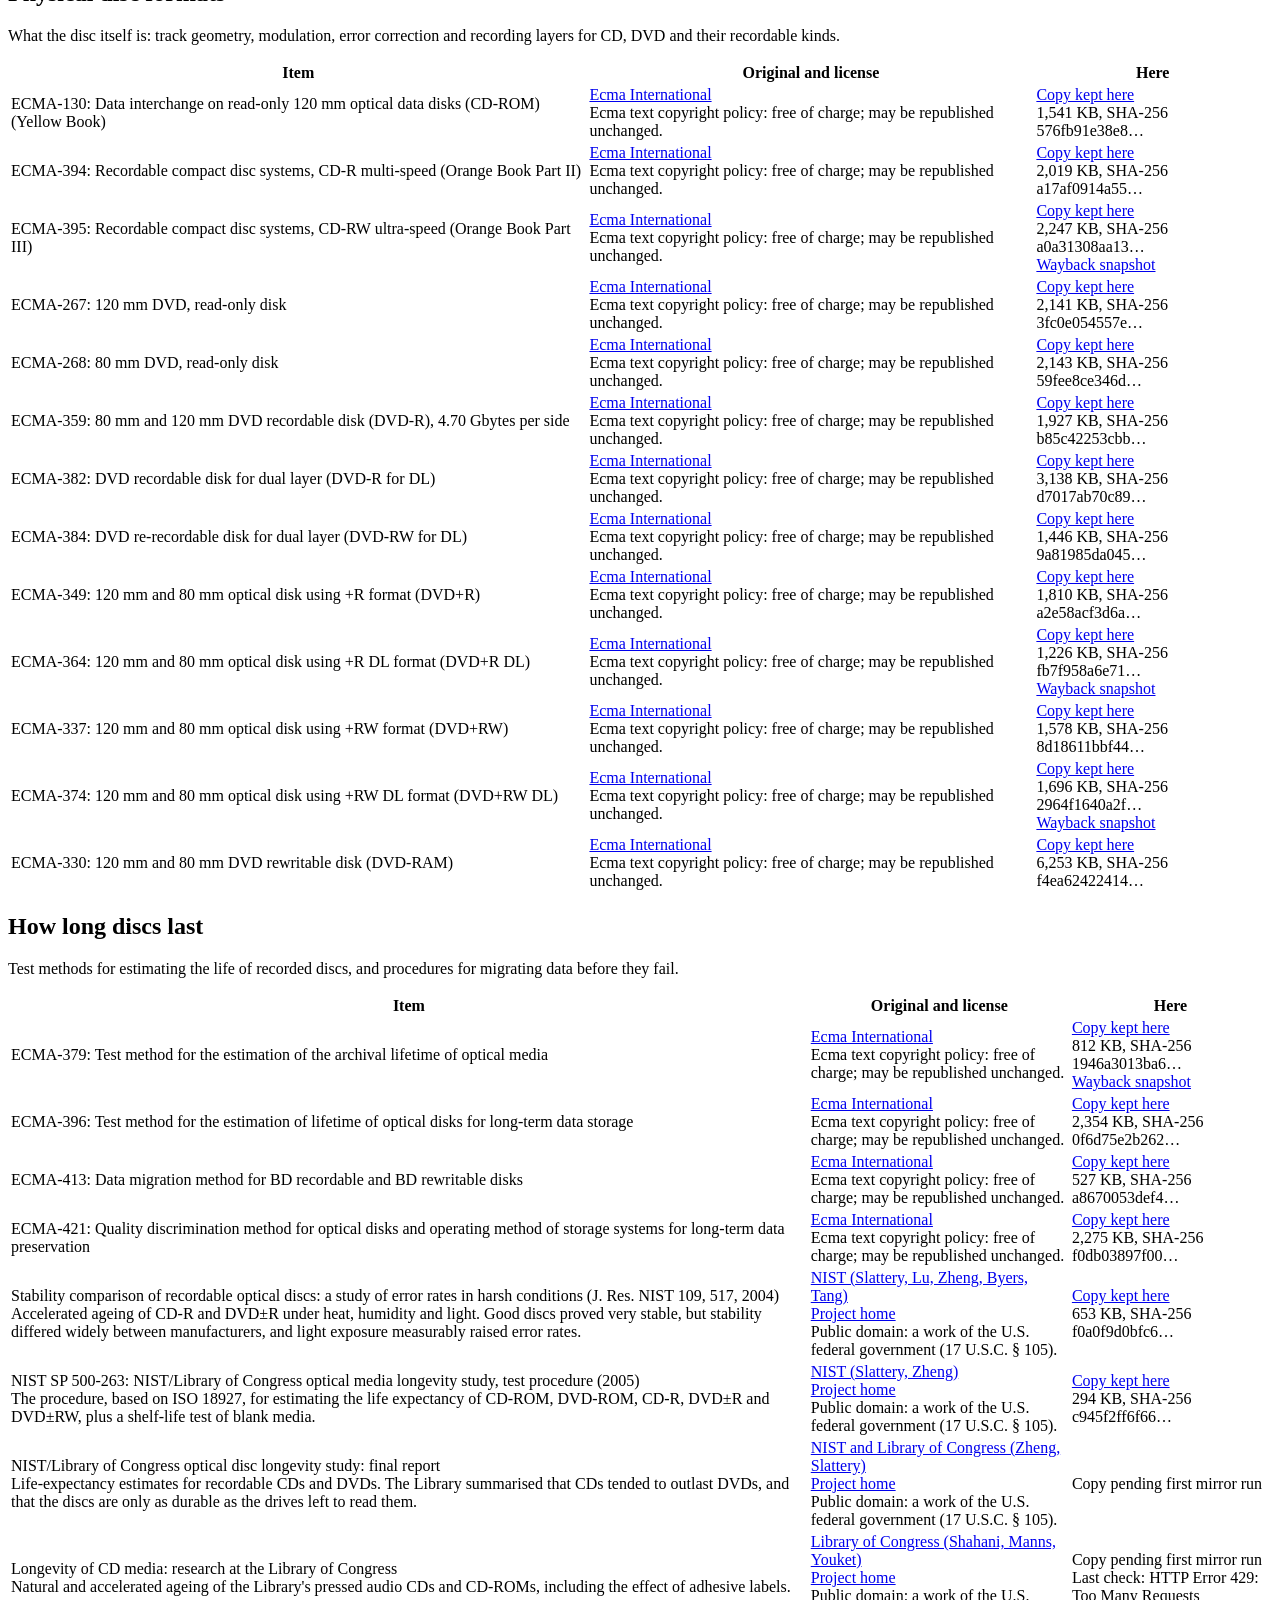
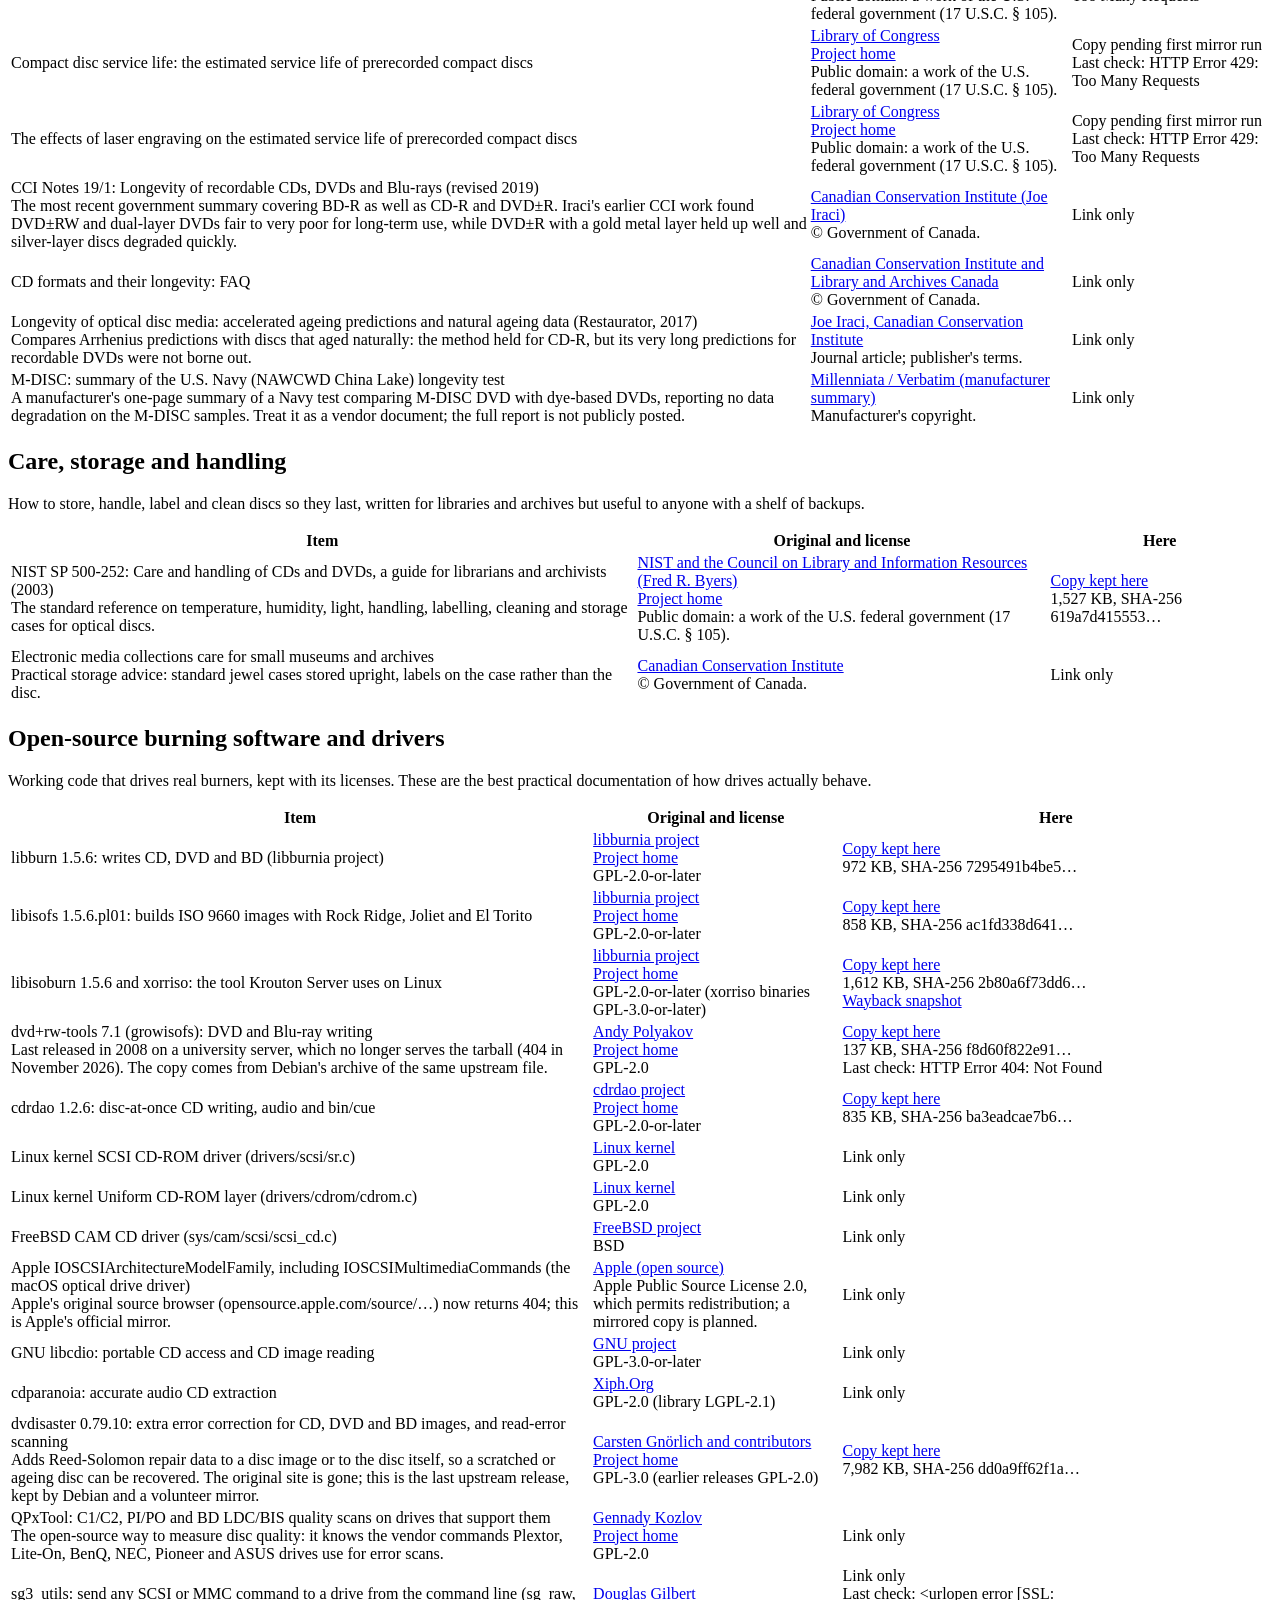
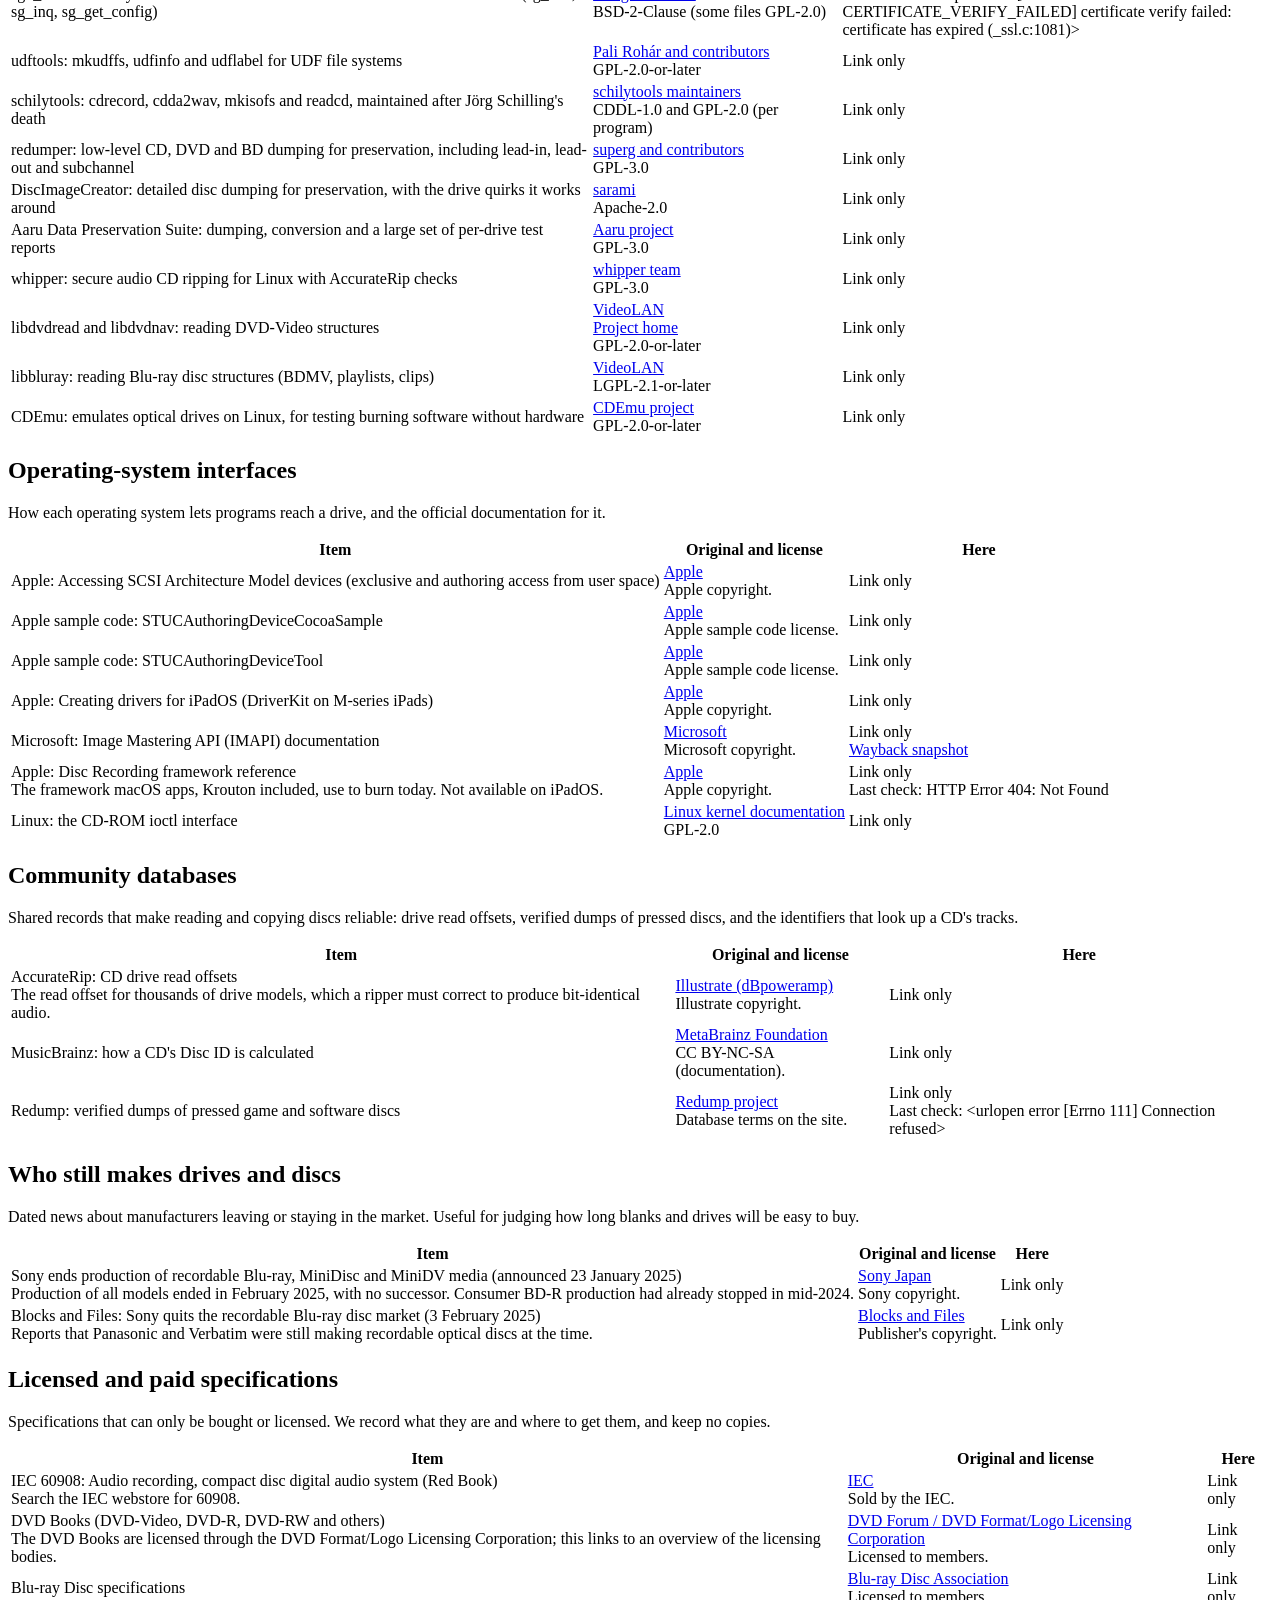
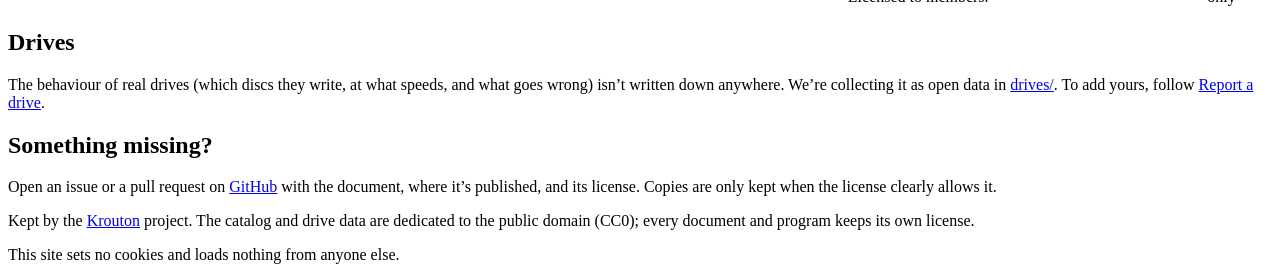
==== commit 7c32f9e3: "Mirror 2026-11-26: links and checksums" ====
--- a/docs/index.html
+++ b/docs/index.html
@@ -85,12 +85,12 @@
 <tr><td>ECMA-396: Test method for the estimation of lifetime of optical disks for long-term data storage</td><td><a href="https://ecma-international.org/publications-and-standards/standards/ecma-396/">Ecma International</a><br><span class="note">Ecma text copyright policy: free of charge; may be republished unchanged.</span></td><td><a class="kept" href="https://github.com/jigaz/optical-archive/releases/latest/download/ecma-396--ECMA-396_4th_edition_june_2017.pdf">Copy kept here</a><br><span class="note">2,354 KB, SHA-256 0f6d75e2b262…</span></td></tr>
 <tr><td>ECMA-413: Data migration method for BD recordable and BD rewritable disks</td><td><a href="https://ecma-international.org/publications-and-standards/standards/ecma-413/">Ecma International</a><br><span class="note">Ecma text copyright policy: free of charge; may be republished unchanged.</span></td><td><a class="kept" href="https://github.com/jigaz/optical-archive/releases/latest/download/ecma-413--ECMA-413_4th_edition_june_2022.pdf">Copy kept here</a><br><span class="note">527 KB, SHA-256 a8670053def4…</span></td></tr>
 <tr><td>ECMA-421: Quality discrimination method for optical disks and operating method of storage systems for long-term data preservation</td><td><a href="https://ecma-international.org/publications-and-standards/standards/ecma-421/">Ecma International</a><br><span class="note">Ecma text copyright policy: free of charge; may be republished unchanged.</span></td><td><a class="kept" href="https://github.com/jigaz/optical-archive/releases/latest/download/ecma-421--ECMA-421_2nd_edition_june_2024.pdf">Copy kept here</a><br><span class="note">2,275 KB, SHA-256 f0db03897f00…</span></td></tr>
-<tr><td>Stability comparison of recordable optical discs: a study of error rates in harsh conditions (J. Res. NIST 109, 517, 2004)<br><span class="note">Accelerated ageing of CD-R and DVD±R under heat, humidity and light. Good discs proved very stable, but stability differed widely between manufacturers, and light exposure measurably raised error rates.</span></td><td><a href="https://nvlpubs.nist.gov/nistpubs/jres/109/5/j95sla.pdf">NIST (Slattery, Lu, Zheng, Byers, Tang)</a><br><a href="https://www.nist.gov/publications/stability-comparison-recordable-optical-discs-study-error-rates-harsh-conditions?pub_id=150481">Project home</a><br><span class="note">Public domain: a work of the U.S. federal government (17 U.S.C. § 105).</span></td><td><span class="linked">Copy pending first mirror run</span></td></tr>
-<tr><td>NIST SP 500-263: NIST/Library of Congress optical media longevity study, test procedure (2005)<br><span class="note">The procedure, based on ISO 18927, for estimating the life expectancy of CD-ROM, DVD-ROM, CD-R, DVD±R and DVD±RW, plus a shelf-life test of blank media.</span></td><td><a href="https://nvlpubs.nist.gov/nistpubs/Legacy/SP/nistspecialpublication500-263.pdf">NIST (Slattery, Zheng)</a><br><a href="https://www.nist.gov/publications/nistlibrary-congress-loc-optical-media-longevity-study">Project home</a><br><span class="note">Public domain: a work of the U.S. federal government (17 U.S.C. § 105).</span></td><td><span class="linked">Copy pending first mirror run</span></td></tr>
+<tr><td>Stability comparison of recordable optical discs: a study of error rates in harsh conditions (J. Res. NIST 109, 517, 2004)<br><span class="note">Accelerated ageing of CD-R and DVD±R under heat, humidity and light. Good discs proved very stable, but stability differed widely between manufacturers, and light exposure measurably raised error rates.</span></td><td><a href="https://nvlpubs.nist.gov/nistpubs/jres/109/5/j95sla.pdf">NIST (Slattery, Lu, Zheng, Byers, Tang)</a><br><a href="https://www.nist.gov/publications/stability-comparison-recordable-optical-discs-study-error-rates-harsh-conditions?pub_id=150481">Project home</a><br><span class="note">Public domain: a work of the U.S. federal government (17 U.S.C. § 105).</span></td><td><a class="kept" href="https://github.com/jigaz/optical-archive/releases/latest/download/nist-jres-109-517--j95sla.pdf">Copy kept here</a><br><span class="note">653 KB, SHA-256 f0a0f9d0bfc6…</span></td></tr>
+<tr><td>NIST SP 500-263: NIST/Library of Congress optical media longevity study, test procedure (2005)<br><span class="note">The procedure, based on ISO 18927, for estimating the life expectancy of CD-ROM, DVD-ROM, CD-R, DVD±R and DVD±RW, plus a shelf-life test of blank media.</span></td><td><a href="https://nvlpubs.nist.gov/nistpubs/Legacy/SP/nistspecialpublication500-263.pdf">NIST (Slattery, Zheng)</a><br><a href="https://www.nist.gov/publications/nistlibrary-congress-loc-optical-media-longevity-study">Project home</a><br><span class="note">Public domain: a work of the U.S. federal government (17 U.S.C. § 105).</span></td><td><a class="kept" href="https://github.com/jigaz/optical-archive/releases/latest/download/nist-sp-500-263--nistspecialpublication500-263.pdf">Copy kept here</a><br><span class="note">294 KB, SHA-256 c945f2ff6f66…</span></td></tr>
 <tr><td>NIST/Library of Congress optical disc longevity study: final report<br><span class="note">Life-expectancy estimates for recordable CDs and DVDs. The Library summarised that CDs tended to outlast DVDs, and that the discs are only as durable as the drives left to read them.</span></td><td><a href="https://loc.gov/preservation/resources/rt/NIST_LC_OpticalDiscLongevity.pdf">NIST and Library of Congress (Zheng, Slattery)</a><br><a href="https://loc.gov/preservation/scientists/projects/cd-r_dvd-r_rw_longevity.html">Project home</a><br><span class="note">Public domain: a work of the U.S. federal government (17 U.S.C. § 105).</span></td><td><span class="linked">Copy pending first mirror run</span></td></tr>
-<tr><td>Longevity of CD media: research at the Library of Congress<br><span class="note">Natural and accelerated ageing of the Library&#x27;s pressed audio CDs and CD-ROMs, including the effect of adhesive labels.</span></td><td><a href="https://loc.gov/preservation/resources/rt/studyofCDlongevity.pdf">Library of Congress (Shahani, Manns, Youket)</a><br><a href="https://loc.gov/preservation/scientists/projects/cd_longevity.html">Project home</a><br><span class="note">Public domain: a work of the U.S. federal government (17 U.S.C. § 105).</span></td><td><span class="linked">Copy pending first mirror run</span></td></tr>
-<tr><td>Compact disc service life: the estimated service life of prerecorded compact discs</td><td><a href="https://www.loc.gov/preservation/resources/rt/CDservicelife_rev.pdf">Library of Congress</a><br><a href="https://loc.gov/preservation/scientists/projects/cd_longevity.html">Project home</a><br><span class="note">Public domain: a work of the U.S. federal government (17 U.S.C. § 105).</span></td><td><span class="linked">Copy pending first mirror run</span></td></tr>
-<tr><td>The effects of laser engraving on the estimated service life of prerecorded compact discs</td><td><a href="https://loc.gov/preservation/resources/rt/LaserEngraving_rev.pdf">Library of Congress</a><br><a href="https://loc.gov/preservation/scientists/projects/cd_longevity.html">Project home</a><br><span class="note">Public domain: a work of the U.S. federal government (17 U.S.C. § 105).</span></td><td><span class="linked">Copy pending first mirror run</span></td></tr>
+<tr><td>Longevity of CD media: research at the Library of Congress<br><span class="note">Natural and accelerated ageing of the Library&#x27;s pressed audio CDs and CD-ROMs, including the effect of adhesive labels.</span></td><td><a href="https://loc.gov/preservation/resources/rt/studyofCDlongevity.pdf">Library of Congress (Shahani, Manns, Youket)</a><br><a href="https://loc.gov/preservation/scientists/projects/cd_longevity.html">Project home</a><br><span class="note">Public domain: a work of the U.S. federal government (17 U.S.C. § 105).</span></td><td><span class="linked">Copy pending first mirror run</span><br><span class="note">Last check: HTTP Error 429: Too Many Requests</span></td></tr>
+<tr><td>Compact disc service life: the estimated service life of prerecorded compact discs</td><td><a href="https://www.loc.gov/preservation/resources/rt/CDservicelife_rev.pdf">Library of Congress</a><br><a href="https://loc.gov/preservation/scientists/projects/cd_longevity.html">Project home</a><br><span class="note">Public domain: a work of the U.S. federal government (17 U.S.C. § 105).</span></td><td><span class="linked">Copy pending first mirror run</span><br><span class="note">Last check: HTTP Error 429: Too Many Requests</span></td></tr>
+<tr><td>The effects of laser engraving on the estimated service life of prerecorded compact discs</td><td><a href="https://loc.gov/preservation/resources/rt/LaserEngraving_rev.pdf">Library of Congress</a><br><a href="https://loc.gov/preservation/scientists/projects/cd_longevity.html">Project home</a><br><span class="note">Public domain: a work of the U.S. federal government (17 U.S.C. § 105).</span></td><td><span class="linked">Copy pending first mirror run</span><br><span class="note">Last check: HTTP Error 429: Too Many Requests</span></td></tr>
 <tr><td>CCI Notes 19/1: Longevity of recordable CDs, DVDs and Blu-rays (revised 2019)<br><span class="note">The most recent government summary covering BD-R as well as CD-R and DVD±R. Iraci&#x27;s earlier CCI work found DVD±RW and dual-layer DVDs fair to very poor for long-term use, while DVD±R with a gold metal layer held up well and silver-layer discs degraded quickly.</span></td><td><a href="https://www.canada.ca/en/conservation-institute/services/conservation-preservation-publications/canadian-conservation-institute-notes/longevity-recordable-cds-dvds.html">Canadian Conservation Institute (Joe Iraci)</a><br><span class="note">© Government of Canada.</span></td><td><span class="linked">Link only</span></td></tr>
 <tr><td>CD formats and their longevity: FAQ</td><td><a href="https://www.canada.ca/en/conservation-institute/services/care-objects/electronic-media/cd-formats-longevity-faq.html">Canadian Conservation Institute and Library and Archives Canada</a><br><span class="note">© Government of Canada.</span></td><td><span class="linked">Link only</span></td></tr>
 <tr><td>Longevity of optical disc media: accelerated ageing predictions and natural ageing data (Restaurator, 2017)<br><span class="note">Compares Arrhenius predictions with discs that aged naturally: the method held for CD-R, but its very long predictions for recordable DVDs were not borne out.</span></td><td><a href="https://www.degruyterbrill.com/document/doi/10.1515/res-2016-0032/pdf">Joe Iraci, Canadian Conservation Institute</a><br><span class="note">Journal article; publisher&#x27;s terms.</span></td><td><span class="linked">Link only</span></td></tr>
@@ -100,7 +100,7 @@
 <h2 id="care">Care, storage and handling</h2>
 <p>How to store, handle, label and clean discs so they last, written for libraries and archives but useful to anyone with a shelf of backups.</p>
 <table class="wide catalog"><thead><tr><th scope="col">Item</th><th scope="col">Original and license</th><th scope="col">Here</th></tr></thead><tbody>
-<tr><td>NIST SP 500-252: Care and handling of CDs and DVDs, a guide for librarians and archivists (2003)<br><span class="note">The standard reference on temperature, humidity, light, handling, labelling, cleaning and storage cases for optical discs.</span></td><td><a href="https://nvlpubs.nist.gov/nistpubs/legacy/sp/NISTspecialpublication500-252.pdf">NIST and the Council on Library and Information Resources (Fred R. Byers)</a><br><a href="https://www.nist.gov/publications/care-and-handling-cds-and-dvds-guide-librarians-and-archivists">Project home</a><br><span class="note">Public domain: a work of the U.S. federal government (17 U.S.C. § 105).</span></td><td><span class="linked">Copy pending first mirror run</span></td></tr>
+<tr><td>NIST SP 500-252: Care and handling of CDs and DVDs, a guide for librarians and archivists (2003)<br><span class="note">The standard reference on temperature, humidity, light, handling, labelling, cleaning and storage cases for optical discs.</span></td><td><a href="https://nvlpubs.nist.gov/nistpubs/legacy/sp/NISTspecialpublication500-252.pdf">NIST and the Council on Library and Information Resources (Fred R. Byers)</a><br><a href="https://www.nist.gov/publications/care-and-handling-cds-and-dvds-guide-librarians-and-archivists">Project home</a><br><span class="note">Public domain: a work of the U.S. federal government (17 U.S.C. § 105).</span></td><td><a class="kept" href="https://github.com/jigaz/optical-archive/releases/latest/download/nist-sp-500-252--NISTspecialpublication500-252.pdf">Copy kept here</a><br><span class="note">1,527 KB, SHA-256 619a7d415553…</span></td></tr>
 <tr><td>Electronic media collections care for small museums and archives<br><span class="note">Practical storage advice: standard jewel cases stored upright, labels on the case rather than the disc.</span></td><td><a href="https://www.canada.ca/en/conservation-institute/services/care-objects/electronic-media/electronic-media-collections-small-museums-archives.html">Canadian Conservation Institute</a><br><span class="note">© Government of Canada.</span></td><td><span class="linked">Link only</span></td></tr>
 </tbody></table>
 
@@ -116,11 +116,11 @@
 <tr><td>Linux kernel Uniform CD-ROM layer (drivers/cdrom/cdrom.c)</td><td><a href="https://github.com/torvalds/linux/blob/master/drivers/cdrom/cdrom.c">Linux kernel</a><br><span class="note">GPL-2.0</span></td><td><span class="linked">Link only</span></td></tr>
 <tr><td>FreeBSD CAM CD driver (sys/cam/scsi/scsi_cd.c)</td><td><a href="https://github.com/freebsd/freebsd-src/blob/main/sys/cam/scsi/scsi_cd.c">FreeBSD project</a><br><span class="note">BSD</span></td><td><span class="linked">Link only</span></td></tr>
 <tr><td>Apple IOSCSIArchitectureModelFamily, including IOSCSIMultimediaCommands (the macOS optical drive driver)<br><span class="note">Apple&#x27;s original source browser (opensource.apple.com/source/…) now returns 404; this is Apple&#x27;s official mirror.</span></td><td><a href="https://github.com/apple-oss-distributions/IOSCSIArchitectureModelFamily">Apple (open source)</a><br><span class="note">Apple Public Source License 2.0, which permits redistribution; a mirrored copy is planned.</span></td><td><span class="linked">Link only</span></td></tr>
-<tr><td>GNU libcdio: portable CD access and CD image reading</td><td><a href="https://www.gnu.org/software/libcdio/">GNU project</a><br><span class="note">GPL-3.0-or-later</span></td><td><span class="linked">Link only</span><br><span class="note">Last check: &lt;urlopen error [Errno 104] Connection reset by peer&gt;</span></td></tr>
+<tr><td>GNU libcdio: portable CD access and CD image reading</td><td><a href="https://www.gnu.org/software/libcdio/">GNU project</a><br><span class="note">GPL-3.0-or-later</span></td><td><span class="linked">Link only</span></td></tr>
 <tr><td>cdparanoia: accurate audio CD extraction</td><td><a href="https://www.xiph.org/paranoia/">Xiph.Org</a><br><span class="note">GPL-2.0 (library LGPL-2.1)</span></td><td><span class="linked">Link only</span></td></tr>
-<tr><td>dvdisaster 0.79.10: extra error correction for CD, DVD and BD images, and read-error scanning<br><span class="note">Adds Reed-Solomon repair data to a disc image or to the disc itself, so a scratched or ageing disc can be recovered. The original site is gone; this is the last upstream release, kept by Debian and a volunteer mirror.</span></td><td><a href="https://deb.debian.org/debian/pool/main/d/dvdisaster/dvdisaster_0.79.10.orig.tar.bz2">Carsten Gnörlich and contributors</a><br><a href="https://dvdisaster.jcea.es/">Project home</a><br><span class="note">GPL-3.0 (earlier releases GPL-2.0)</span></td><td><span class="linked">Copy pending first mirror run</span></td></tr>
+<tr><td>dvdisaster 0.79.10: extra error correction for CD, DVD and BD images, and read-error scanning<br><span class="note">Adds Reed-Solomon repair data to a disc image or to the disc itself, so a scratched or ageing disc can be recovered. The original site is gone; this is the last upstream release, kept by Debian and a volunteer mirror.</span></td><td><a href="https://deb.debian.org/debian/pool/main/d/dvdisaster/dvdisaster_0.79.10.orig.tar.bz2">Carsten Gnörlich and contributors</a><br><a href="https://dvdisaster.jcea.es/">Project home</a><br><span class="note">GPL-3.0 (earlier releases GPL-2.0)</span></td><td><a class="kept" href="https://github.com/jigaz/optical-archive/releases/latest/download/dvdisaster--dvdisaster_0.79.10.orig.tar.bz2">Copy kept here</a><br><span class="note">7,982 KB, SHA-256 dd0a9ff62f1a…</span></td></tr>
 <tr><td>QPxTool: C1/C2, PI/PO and BD LDC/BIS quality scans on drives that support them<br><span class="note">The open-source way to measure disc quality: it knows the vendor commands Plextor, Lite-On, BenQ, NEC, Pioneer and ASUS drives use for error scans.</span></td><td><a href="https://qpxtool.sourceforge.io/">Gennady Kozlov</a><br><a href="https://sourceforge.net/p/qpxtool/code/">Project home</a><br><span class="note">GPL-2.0</span></td><td><span class="linked">Link only</span></td></tr>
-<tr><td>sg3_utils: send any SCSI or MMC command to a drive from the command line (sg_raw, sg_inq, sg_get_config)</td><td><a href="https://sg.danny.cz/sg/sg3_utils.html">Douglas Gilbert</a><br><span class="note">BSD-2-Clause (some files GPL-2.0)</span></td><td><span class="linked">Link only</span></td></tr>
+<tr><td>sg3_utils: send any SCSI or MMC command to a drive from the command line (sg_raw, sg_inq, sg_get_config)</td><td><a href="https://sg.danny.cz/sg/sg3_utils.html">Douglas Gilbert</a><br><span class="note">BSD-2-Clause (some files GPL-2.0)</span></td><td><span class="linked">Link only</span><br><span class="note">Last check: &lt;urlopen error [SSL: CERTIFICATE_VERIFY_FAILED] certificate verify failed: certificate has expired (_ssl.c:1081)&gt;</span></td></tr>
 <tr><td>udftools: mkudffs, udfinfo and udflabel for UDF file systems</td><td><a href="https://github.com/pali/udftools">Pali Rohár and contributors</a><br><span class="note">GPL-2.0-or-later</span></td><td><span class="linked">Link only</span></td></tr>
 <tr><td>schilytools: cdrecord, cdda2wav, mkisofs and readcd, maintained after Jörg Schilling&#x27;s death</td><td><a href="https://codeberg.org/schilytools/schilytools">schilytools maintainers</a><br><span class="note">CDDL-1.0 and GPL-2.0 (per program)</span></td><td><span class="linked">Link only</span></td></tr>
 <tr><td>redumper: low-level CD, DVD and BD dumping for preservation, including lead-in, lead-out and subchannel</td><td><a href="https://github.com/superg/redumper">superg and contributors</a><br><span class="note">GPL-3.0</span></td><td><span class="linked">Link only</span></td></tr>
@@ -140,7 +140,7 @@
 <tr><td>Apple sample code: STUCAuthoringDeviceTool</td><td><a href="https://developer.apple.com/library/archive/samplecode/STUCAuthoringDeviceTool/Listings/STUCAuthoringDeviceTool_c.html">Apple</a><br><span class="note">Apple sample code license.</span></td><td><span class="linked">Link only</span></td></tr>
 <tr><td>Apple: Creating drivers for iPadOS (DriverKit on M-series iPads)</td><td><a href="https://developer.apple.com/documentation/driverkit/creating-drivers-for-ipados">Apple</a><br><span class="note">Apple copyright.</span></td><td><span class="linked">Link only</span></td></tr>
 <tr><td>Microsoft: Image Mastering API (IMAPI) documentation</td><td><a href="https://learn.microsoft.com/en-us/windows/win32/imapi/portal">Microsoft</a><br><span class="note">Microsoft copyright.</span></td><td><span class="linked">Link only</span><br><a class="note" href="https://web.archive.org/web/20261126015925/https://learn.microsoft.com/en-us/windows/win32/imapi/portal">Wayback snapshot</a></td></tr>
-<tr><td>Apple: Disc Recording framework reference<br><span class="note">The framework macOS apps, Krouton included, use to burn today. Not available on iPadOS.</span></td><td><a href="https://developer.apple.com/documentation/discrecording">Apple</a><br><span class="note">Apple copyright.</span></td><td><span class="linked">Link only</span></td></tr>
+<tr><td>Apple: Disc Recording framework reference<br><span class="note">The framework macOS apps, Krouton included, use to burn today. Not available on iPadOS.</span></td><td><a href="https://developer.apple.com/documentation/discrecording">Apple</a><br><span class="note">Apple copyright.</span></td><td><span class="linked">Link only</span><br><span class="note">Last check: HTTP Error 404: Not Found</span></td></tr>
 <tr><td>Linux: the CD-ROM ioctl interface</td><td><a href="https://www.kernel.org/doc/html/latest/userspace-api/ioctl/cdrom.html">Linux kernel documentation</a><br><span class="note">GPL-2.0</span></td><td><span class="linked">Link only</span></td></tr>
 </tbody></table>
 
@@ -149,7 +149,7 @@
 <table class="wide catalog"><thead><tr><th scope="col">Item</th><th scope="col">Original and license</th><th scope="col">Here</th></tr></thead><tbody>
 <tr><td>AccurateRip: CD drive read offsets<br><span class="note">The read offset for thousands of drive models, which a ripper must correct to produce bit-identical audio.</span></td><td><a href="https://www.accuraterip.com/driveoffsets.htm">Illustrate (dBpoweramp)</a><br><span class="note">Illustrate copyright.</span></td><td><span class="linked">Link only</span></td></tr>
 <tr><td>MusicBrainz: how a CD&#x27;s Disc ID is calculated</td><td><a href="https://musicbrainz.org/doc/Disc_ID_Calculation">MetaBrainz Foundation</a><br><span class="note">CC BY-NC-SA (documentation).</span></td><td><span class="linked">Link only</span></td></tr>
-<tr><td>Redump: verified dumps of pressed game and software discs</td><td><a href="https://redump.org/">Redump project</a><br><span class="note">Database terms on the site.</span></td><td><span class="linked">Link only</span></td></tr>
+<tr><td>Redump: verified dumps of pressed game and software discs</td><td><a href="https://redump.org/">Redump project</a><br><span class="note">Database terms on the site.</span></td><td><span class="linked">Link only</span><br><span class="note">Last check: &lt;urlopen error [Errno 111] Connection refused&gt;</span></td></tr>
 </tbody></table>
 
 <h2 id="industry">Who still makes drives and discs</h2>
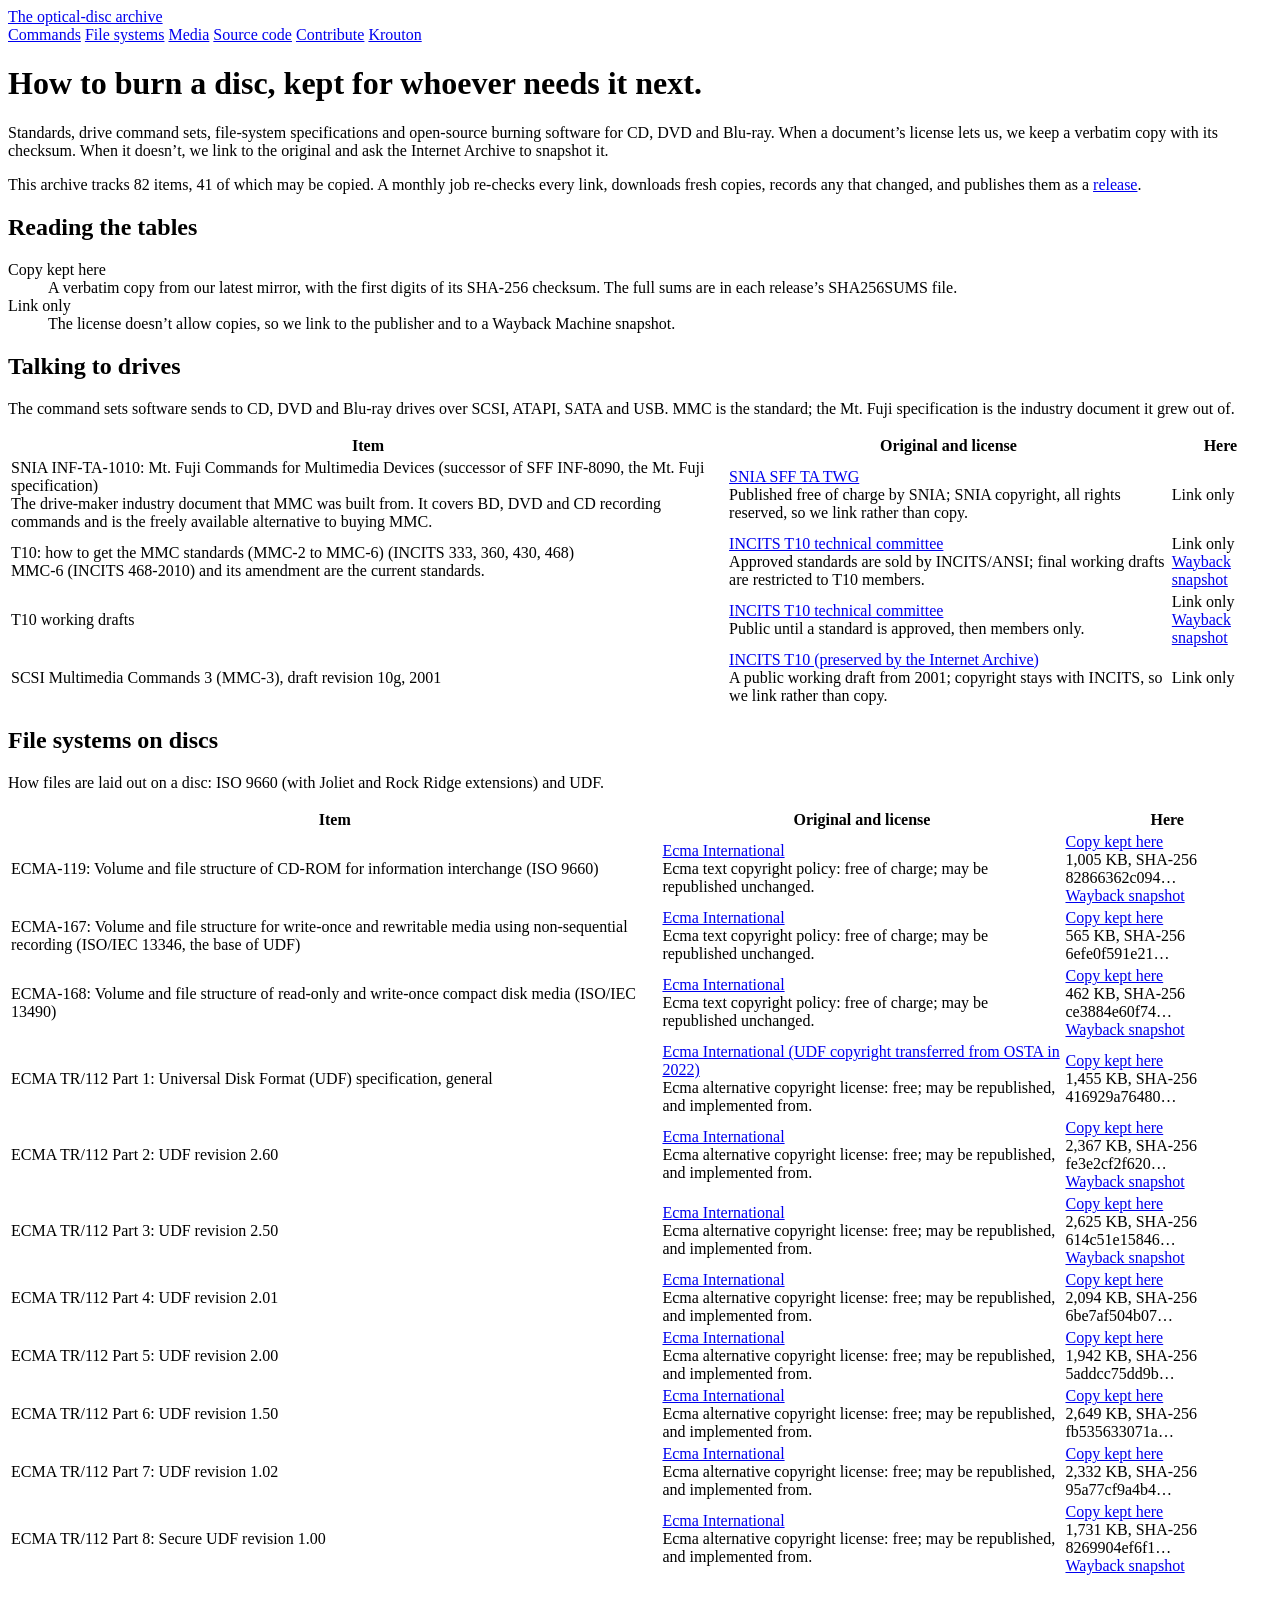
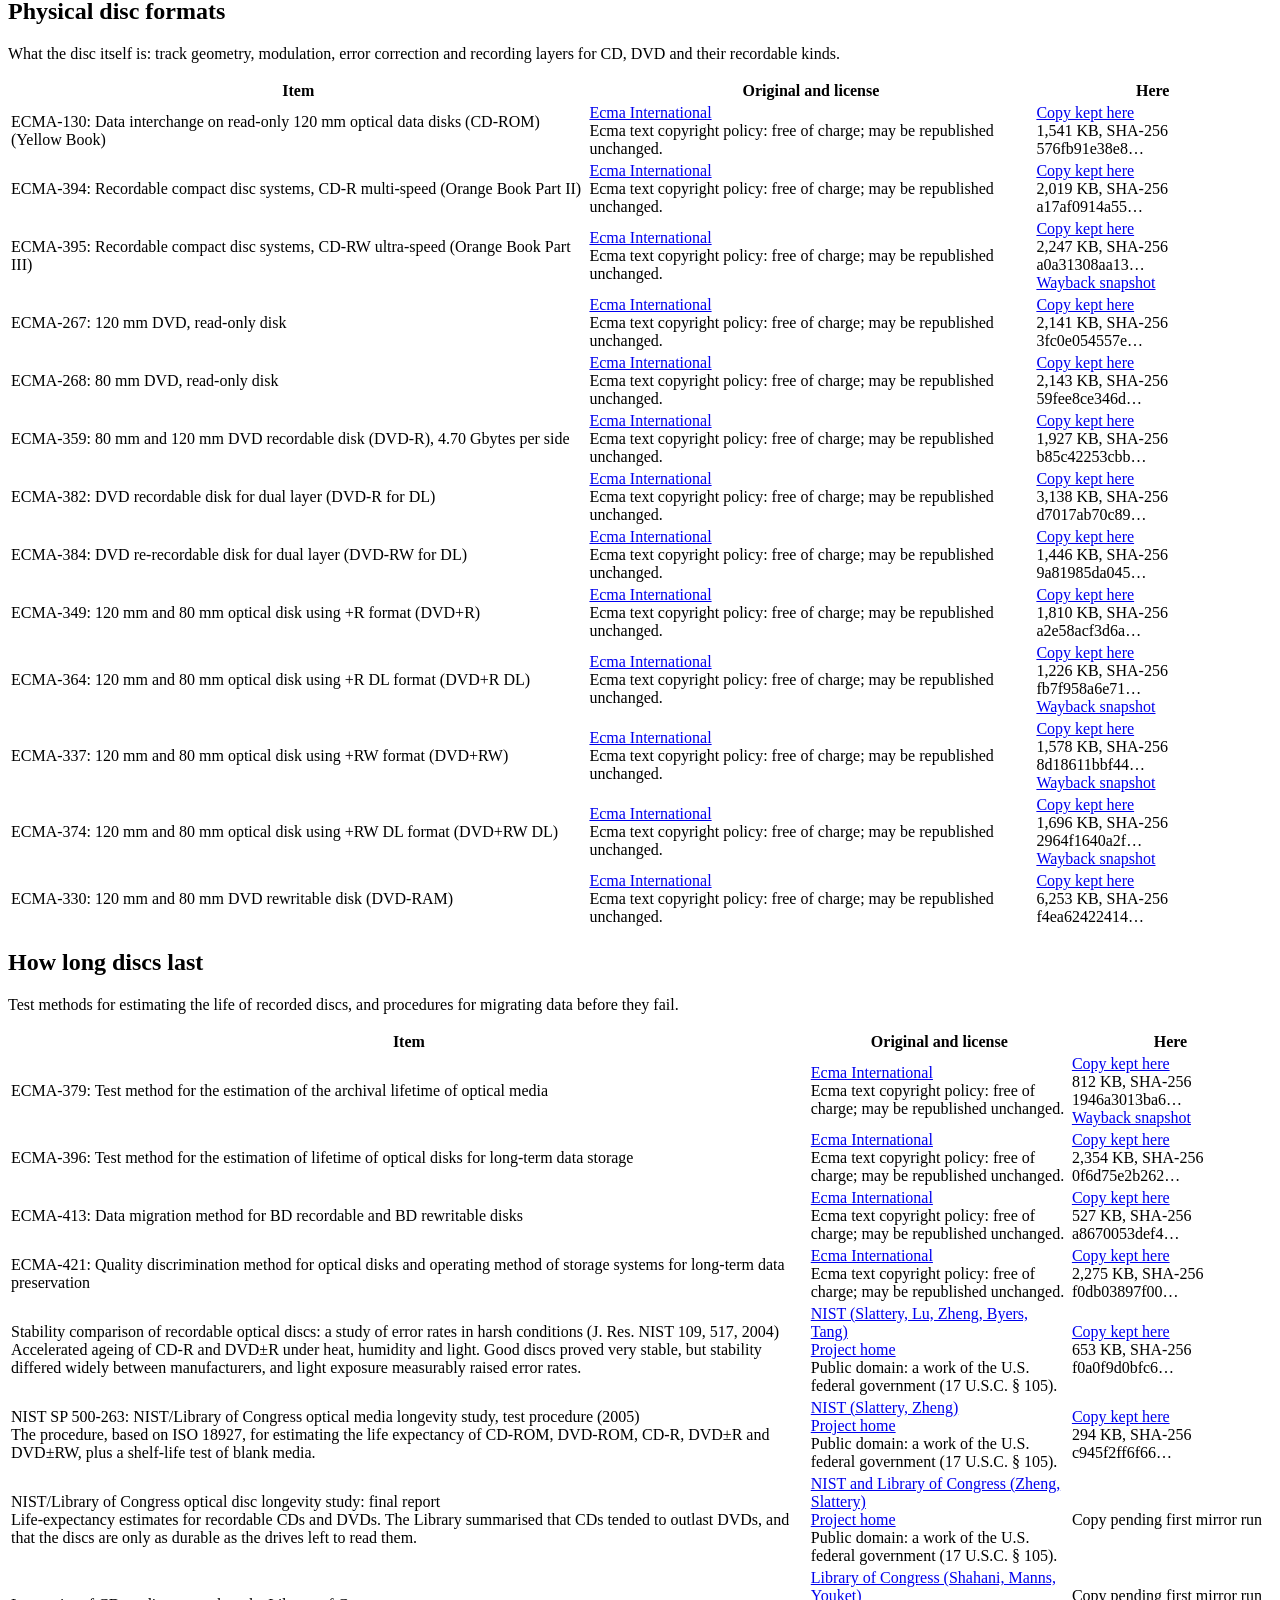
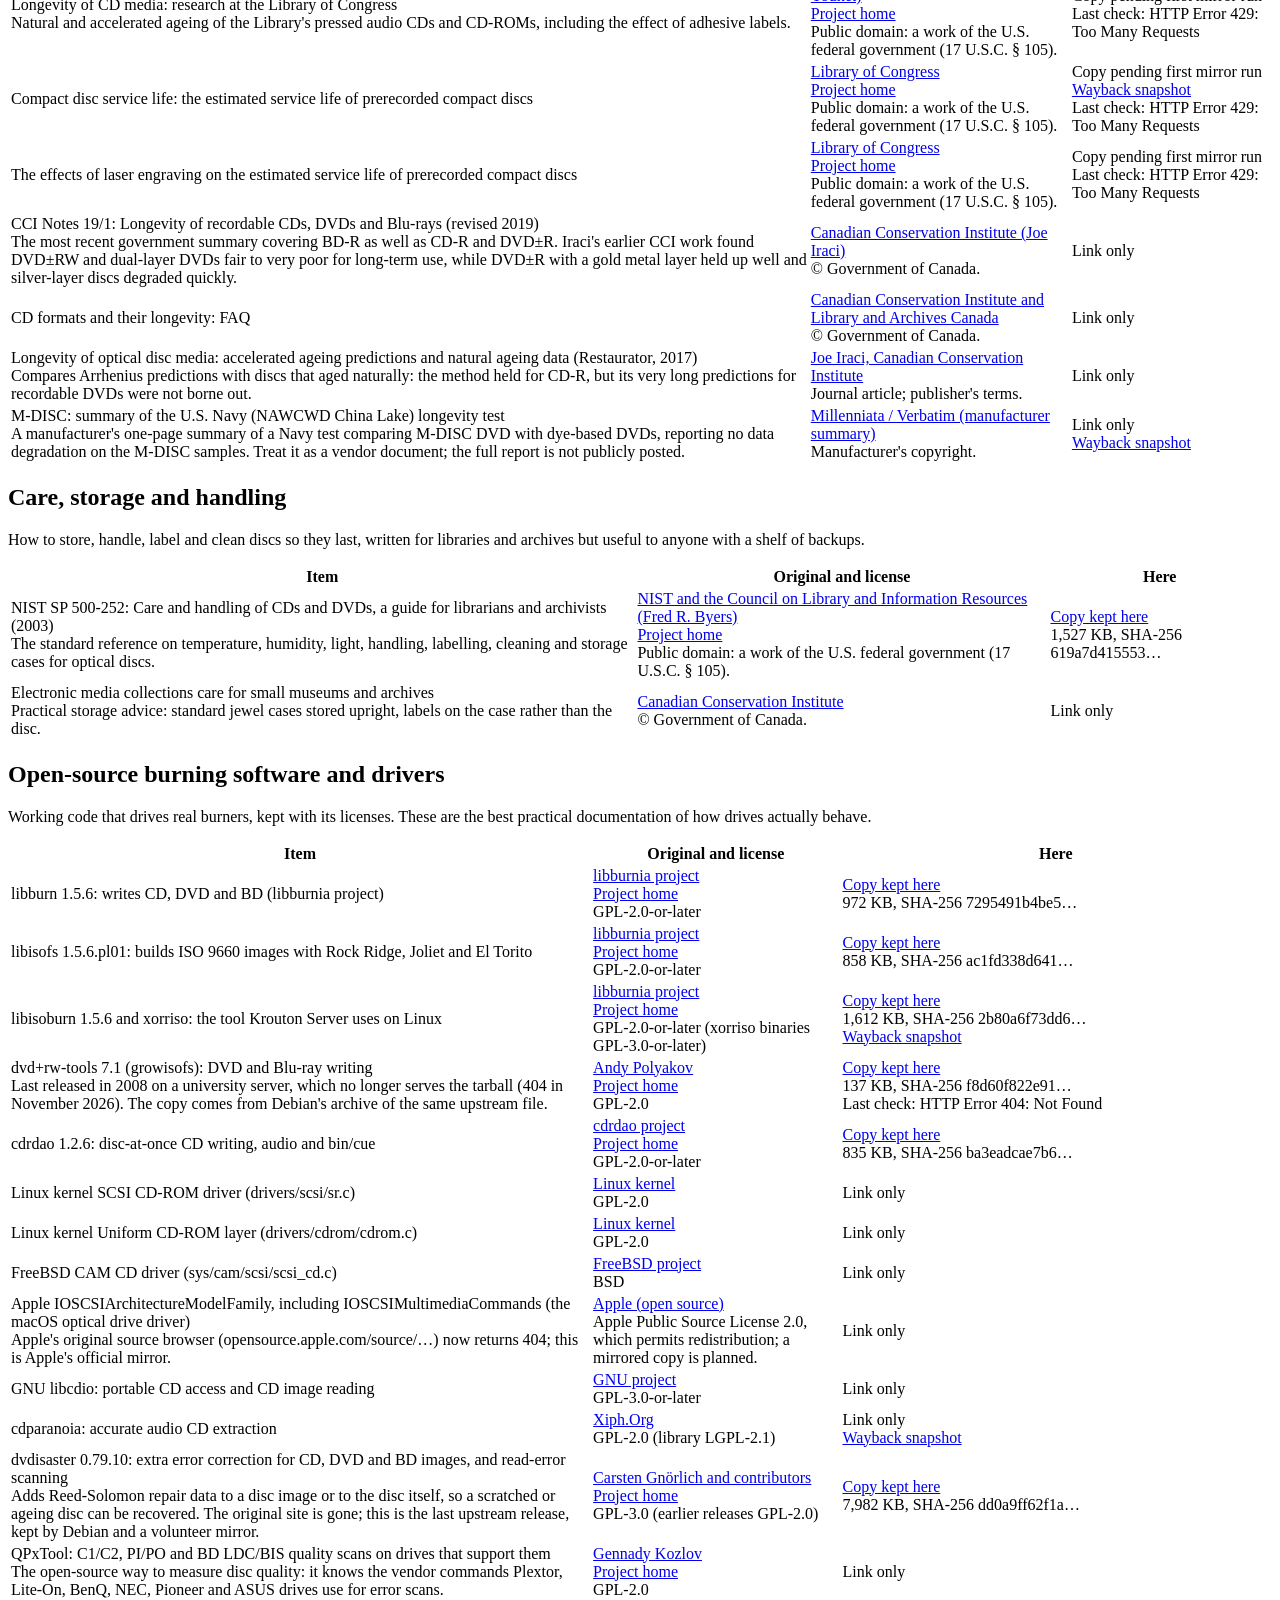
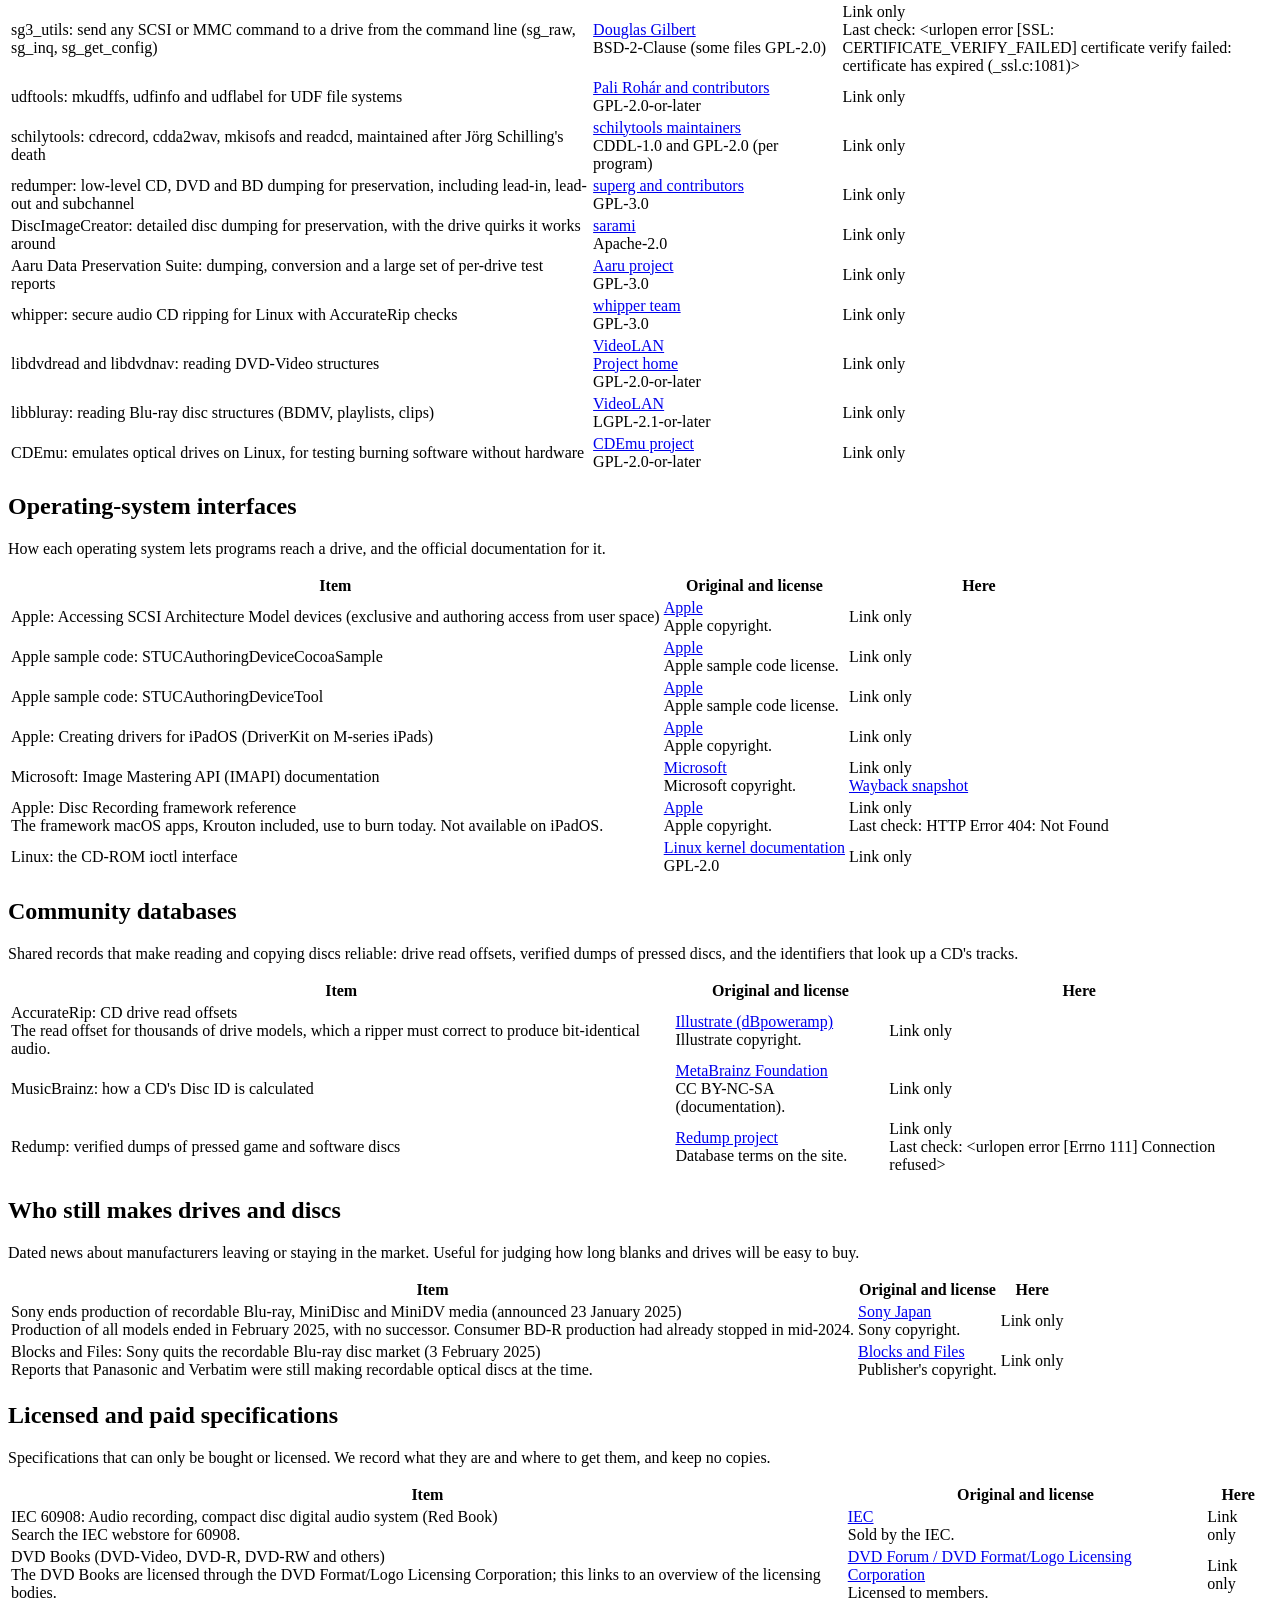
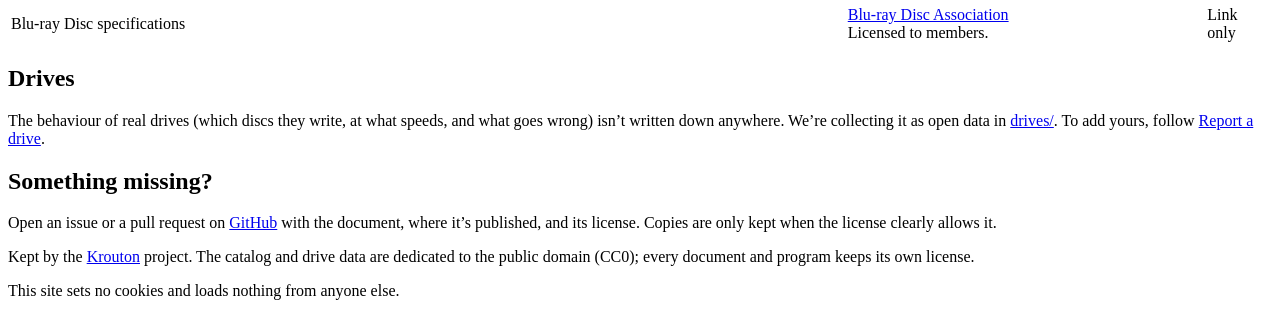
==== commit 661d4e63: "Wayback snapshots 2026-11-26" ====
--- a/docs/index.html
+++ b/docs/index.html
@@ -39,7 +39,7 @@
 <p>The command sets software sends to CD, DVD and Blu-ray drives over SCSI, ATAPI, SATA and USB. MMC is the standard; the Mt. Fuji specification is the industry document it grew out of.</p>
 <table class="wide catalog"><thead><tr><th scope="col">Item</th><th scope="col">Original and license</th><th scope="col">Here</th></tr></thead><tbody>
 <tr><td>SNIA INF-TA-1010: Mt. Fuji Commands for Multimedia Devices <span class="note">(successor of SFF INF-8090, the Mt. Fuji specification)</span><br><span class="note">The drive-maker industry document that MMC was built from. It covers BD, DVD and CD recording commands and is the freely available alternative to buying MMC.</span></td><td><a href="https://www.snia.org/sff/specifications">SNIA SFF TA TWG</a><br><span class="note">Published free of charge by SNIA; SNIA copyright, all rights reserved, so we link rather than copy.</span></td><td><span class="linked">Link only</span></td></tr>
-<tr><td>T10: how to get the MMC standards (MMC-2 to MMC-6) <span class="note">(INCITS 333, 360, 430, 468)</span><br><span class="note">MMC-6 (INCITS 468-2010) and its amendment are the current standards.</span></td><td><a href="https://www.t10.org/pubs.htm">INCITS T10 technical committee</a><br><span class="note">Approved standards are sold by INCITS/ANSI; final working drafts are restricted to T10 members.</span></td><td><span class="linked">Link only</span></td></tr>
+<tr><td>T10: how to get the MMC standards (MMC-2 to MMC-6) <span class="note">(INCITS 333, 360, 430, 468)</span><br><span class="note">MMC-6 (INCITS 468-2010) and its amendment are the current standards.</span></td><td><a href="https://www.t10.org/pubs.htm">INCITS T10 technical committee</a><br><span class="note">Approved standards are sold by INCITS/ANSI; final working drafts are restricted to T10 members.</span></td><td><span class="linked">Link only</span><br><a class="note" href="https://web.archive.org/web/20261126035233/https://www.t10.org/pubs.htm">Wayback snapshot</a></td></tr>
 <tr><td>T10 working drafts</td><td><a href="https://t10.org/drafts.htm">INCITS T10 technical committee</a><br><span class="note">Public until a standard is approved, then members only.</span></td><td><span class="linked">Link only</span><br><a class="note" href="https://web.archive.org/web/20261104190117/https://www.t10.org/drafts.htm">Wayback snapshot</a></td></tr>
 <tr><td>SCSI Multimedia Commands 3 (MMC-3), draft revision 10g, 2001</td><td><a href="https://archive.org/details/mmc3r10g">INCITS T10 (preserved by the Internet Archive)</a><br><span class="note">A public working draft from 2001; copyright stays with INCITS, so we link rather than copy.</span></td><td><span class="linked">Link only</span></td></tr>
 </tbody></table>
@@ -51,7 +51,7 @@
 <tr><td>ECMA-167: Volume and file structure for write-once and rewritable media using non-sequential recording <span class="note">(ISO/IEC 13346, the base of UDF)</span></td><td><a href="https://ecma-international.org/publications-and-standards/standards/ecma-167/">Ecma International</a><br><span class="note">Ecma text copyright policy: free of charge; may be republished unchanged.</span></td><td><a class="kept" href="https://github.com/jigaz/optical-archive/releases/latest/download/ecma-167--ECMA-167_3rd_edition_june_1997.pdf">Copy kept here</a><br><span class="note">565 KB, SHA-256 6efe0f591e21…</span></td></tr>
 <tr><td>ECMA-168: Volume and file structure of read-only and write-once compact disk media <span class="note">(ISO/IEC 13490)</span></td><td><a href="https://ecma-international.org/publications-and-standards/standards/ecma-168/">Ecma International</a><br><span class="note">Ecma text copyright policy: free of charge; may be republished unchanged.</span></td><td><a class="kept" href="https://github.com/jigaz/optical-archive/releases/latest/download/ecma-168--ECMA-168_2nd_edition_december_1994.pdf">Copy kept here</a><br><span class="note">462 KB, SHA-256 ce3884e60f74…</span><br><a class="note" href="https://web.archive.org/web/20261126002344/https://ecma-international.org/publications-and-standards/standards/ecma-168/">Wayback snapshot</a></td></tr>
 <tr><td>ECMA TR/112 Part 1: Universal Disk Format (UDF) specification, general</td><td><a href="https://ecma-international.org/wp-content/uploads/ECMA_TR-112-1_1st_edition_december_2023.pdf">Ecma International (UDF copyright transferred from OSTA in 2022)</a><br><span class="note">Ecma alternative copyright license: free; may be republished, and implemented from.</span></td><td><a class="kept" href="https://github.com/jigaz/optical-archive/releases/latest/download/ecma-tr-112-1--ECMA_TR-112-1_1st_edition_december_2023.pdf">Copy kept here</a><br><span class="note">1,455 KB, SHA-256 416929a76480…</span></td></tr>
-<tr><td>ECMA TR/112 Part 2: UDF revision 2.60</td><td><a href="https://ecma-international.org/wp-content/uploads/ECMA_TR-112-2_1st_edition_december_2023.pdf">Ecma International</a><br><span class="note">Ecma alternative copyright license: free; may be republished, and implemented from.</span></td><td><a class="kept" href="https://github.com/jigaz/optical-archive/releases/latest/download/ecma-tr-112-2--ECMA_TR-112-2_1st_edition_december_2023.pdf">Copy kept here</a><br><span class="note">2,367 KB, SHA-256 fe3e2cf2f620…</span></td></tr>
+<tr><td>ECMA TR/112 Part 2: UDF revision 2.60</td><td><a href="https://ecma-international.org/wp-content/uploads/ECMA_TR-112-2_1st_edition_december_2023.pdf">Ecma International</a><br><span class="note">Ecma alternative copyright license: free; may be republished, and implemented from.</span></td><td><a class="kept" href="https://github.com/jigaz/optical-archive/releases/latest/download/ecma-tr-112-2--ECMA_TR-112-2_1st_edition_december_2023.pdf">Copy kept here</a><br><span class="note">2,367 KB, SHA-256 fe3e2cf2f620…</span><br><a class="note" href="https://web.archive.org/web/20260608043742/https://ecma-international.org/wp-content/uploads/ECMA_TR-112-2_1st_edition_december_2023.pdf">Wayback snapshot</a></td></tr>
 <tr><td>ECMA TR/112 Part 3: UDF revision 2.50</td><td><a href="https://ecma-international.org/wp-content/uploads/ECMA_TR-112-3_1st_edition_december_2023.pdf">Ecma International</a><br><span class="note">Ecma alternative copyright license: free; may be republished, and implemented from.</span></td><td><a class="kept" href="https://github.com/jigaz/optical-archive/releases/latest/download/ecma-tr-112-3--ECMA_TR-112-3_1st_edition_december_2023.pdf">Copy kept here</a><br><span class="note">2,625 KB, SHA-256 614c51e15846…</span><br><a class="note" href="https://web.archive.org/web/20261126002632/https://ecma-international.org/wp-content/uploads/ECMA_TR-112-3_1st_edition_december_2023.pdf">Wayback snapshot</a></td></tr>
 <tr><td>ECMA TR/112 Part 4: UDF revision 2.01</td><td><a href="https://ecma-international.org/wp-content/uploads/ECMA_TR-112-4_1st_edition_december_2023.pdf">Ecma International</a><br><span class="note">Ecma alternative copyright license: free; may be republished, and implemented from.</span></td><td><a class="kept" href="https://github.com/jigaz/optical-archive/releases/latest/download/ecma-tr-112-4--ECMA_TR-112-4_1st_edition_december_2023.pdf">Copy kept here</a><br><span class="note">2,094 KB, SHA-256 6be7af504b07…</span></td></tr>
 <tr><td>ECMA TR/112 Part 5: UDF revision 2.00</td><td><a href="https://ecma-international.org/wp-content/uploads/ECMA_TR-112-5_1st_edition_december_2023.pdf">Ecma International</a><br><span class="note">Ecma alternative copyright license: free; may be republished, and implemented from.</span></td><td><a class="kept" href="https://github.com/jigaz/optical-archive/releases/latest/download/ecma-tr-112-5--ECMA_TR-112-5_1st_edition_december_2023.pdf">Copy kept here</a><br><span class="note">1,942 KB, SHA-256 5addcc75dd9b…</span></td></tr>
@@ -73,7 +73,7 @@
 <tr><td>ECMA-384: DVD re-recordable disk for dual layer (DVD-RW for DL)</td><td><a href="https://ecma-international.org/publications-and-standards/standards/ecma-384/">Ecma International</a><br><span class="note">Ecma text copyright policy: free of charge; may be republished unchanged.</span></td><td><a class="kept" href="https://github.com/jigaz/optical-archive/releases/latest/download/ecma-384--ECMA-384_1st_edition_december_2008.pdf">Copy kept here</a><br><span class="note">1,446 KB, SHA-256 9a81985da045…</span></td></tr>
 <tr><td>ECMA-349: 120 mm and 80 mm optical disk using +R format <span class="note">(DVD+R)</span></td><td><a href="https://ecma-international.org/publications-and-standards/standards/ecma-349/">Ecma International</a><br><span class="note">Ecma text copyright policy: free of charge; may be republished unchanged.</span></td><td><a class="kept" href="https://github.com/jigaz/optical-archive/releases/latest/download/ecma-349--ECMA-349_4th_edition_june_2008.pdf">Copy kept here</a><br><span class="note">1,810 KB, SHA-256 a2e58acf3d6a…</span></td></tr>
 <tr><td>ECMA-364: 120 mm and 80 mm optical disk using +R DL format <span class="note">(DVD+R DL)</span></td><td><a href="https://ecma-international.org/publications-and-standards/standards/ecma-364/">Ecma International</a><br><span class="note">Ecma text copyright policy: free of charge; may be republished unchanged.</span></td><td><a class="kept" href="https://github.com/jigaz/optical-archive/releases/latest/download/ecma-364--ECMA-364_3rd_edition_december_2007.pdf">Copy kept here</a><br><span class="note">1,226 KB, SHA-256 fb7f958a6e71…</span><br><a class="note" href="https://web.archive.org/web/20261126013645/https://ecma-international.org/publications-and-standards/standards/ecma-364/">Wayback snapshot</a></td></tr>
-<tr><td>ECMA-337: 120 mm and 80 mm optical disk using +RW format <span class="note">(DVD+RW)</span></td><td><a href="https://ecma-international.org/publications-and-standards/standards/ecma-337/">Ecma International</a><br><span class="note">Ecma text copyright policy: free of charge; may be republished unchanged.</span></td><td><a class="kept" href="https://github.com/jigaz/optical-archive/releases/latest/download/ecma-337--ECMA-337_4th_edition_june_2008.pdf">Copy kept here</a><br><span class="note">1,578 KB, SHA-256 8d18611bbf44…</span></td></tr>
+<tr><td>ECMA-337: 120 mm and 80 mm optical disk using +RW format <span class="note">(DVD+RW)</span></td><td><a href="https://ecma-international.org/publications-and-standards/standards/ecma-337/">Ecma International</a><br><span class="note">Ecma text copyright policy: free of charge; may be republished unchanged.</span></td><td><a class="kept" href="https://github.com/jigaz/optical-archive/releases/latest/download/ecma-337--ECMA-337_4th_edition_june_2008.pdf">Copy kept here</a><br><span class="note">1,578 KB, SHA-256 8d18611bbf44…</span><br><a class="note" href="https://web.archive.org/web/20261126034415/https://ecma-international.org/publications-and-standards/standards/ecma-337/">Wayback snapshot</a></td></tr>
 <tr><td>ECMA-374: 120 mm and 80 mm optical disk using +RW DL format <span class="note">(DVD+RW DL)</span></td><td><a href="https://ecma-international.org/publications-and-standards/standards/ecma-374/">Ecma International</a><br><span class="note">Ecma text copyright policy: free of charge; may be republished unchanged.</span></td><td><a class="kept" href="https://github.com/jigaz/optical-archive/releases/latest/download/ecma-374--ECMA-374_2nd_edition_june_2008.pdf">Copy kept here</a><br><span class="note">1,696 KB, SHA-256 2964f1640a2f…</span><br><a class="note" href="https://web.archive.org/web/20261126013916/https://ecma-international.org/publications-and-standards/standards/ecma-374/">Wayback snapshot</a></td></tr>
 <tr><td>ECMA-330: 120 mm and 80 mm DVD rewritable disk (DVD-RAM)</td><td><a href="https://ecma-international.org/publications-and-standards/standards/ecma-330/">Ecma International</a><br><span class="note">Ecma text copyright policy: free of charge; may be republished unchanged.</span></td><td><a class="kept" href="https://github.com/jigaz/optical-archive/releases/latest/download/ecma-330--ECMA-330_3rd_edition_june_2005.pdf">Copy kept here</a><br><span class="note">6,253 KB, SHA-256 f4ea62422414…</span></td></tr>
 </tbody></table>
@@ -89,12 +89,12 @@
 <tr><td>NIST SP 500-263: NIST/Library of Congress optical media longevity study, test procedure (2005)<br><span class="note">The procedure, based on ISO 18927, for estimating the life expectancy of CD-ROM, DVD-ROM, CD-R, DVD±R and DVD±RW, plus a shelf-life test of blank media.</span></td><td><a href="https://nvlpubs.nist.gov/nistpubs/Legacy/SP/nistspecialpublication500-263.pdf">NIST (Slattery, Zheng)</a><br><a href="https://www.nist.gov/publications/nistlibrary-congress-loc-optical-media-longevity-study">Project home</a><br><span class="note">Public domain: a work of the U.S. federal government (17 U.S.C. § 105).</span></td><td><a class="kept" href="https://github.com/jigaz/optical-archive/releases/latest/download/nist-sp-500-263--nistspecialpublication500-263.pdf">Copy kept here</a><br><span class="note">294 KB, SHA-256 c945f2ff6f66…</span></td></tr>
 <tr><td>NIST/Library of Congress optical disc longevity study: final report<br><span class="note">Life-expectancy estimates for recordable CDs and DVDs. The Library summarised that CDs tended to outlast DVDs, and that the discs are only as durable as the drives left to read them.</span></td><td><a href="https://loc.gov/preservation/resources/rt/NIST_LC_OpticalDiscLongevity.pdf">NIST and Library of Congress (Zheng, Slattery)</a><br><a href="https://loc.gov/preservation/scientists/projects/cd-r_dvd-r_rw_longevity.html">Project home</a><br><span class="note">Public domain: a work of the U.S. federal government (17 U.S.C. § 105).</span></td><td><span class="linked">Copy pending first mirror run</span></td></tr>
 <tr><td>Longevity of CD media: research at the Library of Congress<br><span class="note">Natural and accelerated ageing of the Library&#x27;s pressed audio CDs and CD-ROMs, including the effect of adhesive labels.</span></td><td><a href="https://loc.gov/preservation/resources/rt/studyofCDlongevity.pdf">Library of Congress (Shahani, Manns, Youket)</a><br><a href="https://loc.gov/preservation/scientists/projects/cd_longevity.html">Project home</a><br><span class="note">Public domain: a work of the U.S. federal government (17 U.S.C. § 105).</span></td><td><span class="linked">Copy pending first mirror run</span><br><span class="note">Last check: HTTP Error 429: Too Many Requests</span></td></tr>
-<tr><td>Compact disc service life: the estimated service life of prerecorded compact discs</td><td><a href="https://www.loc.gov/preservation/resources/rt/CDservicelife_rev.pdf">Library of Congress</a><br><a href="https://loc.gov/preservation/scientists/projects/cd_longevity.html">Project home</a><br><span class="note">Public domain: a work of the U.S. federal government (17 U.S.C. § 105).</span></td><td><span class="linked">Copy pending first mirror run</span><br><span class="note">Last check: HTTP Error 429: Too Many Requests</span></td></tr>
+<tr><td>Compact disc service life: the estimated service life of prerecorded compact discs</td><td><a href="https://www.loc.gov/preservation/resources/rt/CDservicelife_rev.pdf">Library of Congress</a><br><a href="https://loc.gov/preservation/scientists/projects/cd_longevity.html">Project home</a><br><span class="note">Public domain: a work of the U.S. federal government (17 U.S.C. § 105).</span></td><td><span class="linked">Copy pending first mirror run</span><br><a class="note" href="https://web.archive.org/web/20261126040811/https://www.loc.gov/preservation/resources/rt/CDservicelife_rev.pdf">Wayback snapshot</a><br><span class="note">Last check: HTTP Error 429: Too Many Requests</span></td></tr>
 <tr><td>The effects of laser engraving on the estimated service life of prerecorded compact discs</td><td><a href="https://loc.gov/preservation/resources/rt/LaserEngraving_rev.pdf">Library of Congress</a><br><a href="https://loc.gov/preservation/scientists/projects/cd_longevity.html">Project home</a><br><span class="note">Public domain: a work of the U.S. federal government (17 U.S.C. § 105).</span></td><td><span class="linked">Copy pending first mirror run</span><br><span class="note">Last check: HTTP Error 429: Too Many Requests</span></td></tr>
 <tr><td>CCI Notes 19/1: Longevity of recordable CDs, DVDs and Blu-rays (revised 2019)<br><span class="note">The most recent government summary covering BD-R as well as CD-R and DVD±R. Iraci&#x27;s earlier CCI work found DVD±RW and dual-layer DVDs fair to very poor for long-term use, while DVD±R with a gold metal layer held up well and silver-layer discs degraded quickly.</span></td><td><a href="https://www.canada.ca/en/conservation-institute/services/conservation-preservation-publications/canadian-conservation-institute-notes/longevity-recordable-cds-dvds.html">Canadian Conservation Institute (Joe Iraci)</a><br><span class="note">© Government of Canada.</span></td><td><span class="linked">Link only</span></td></tr>
 <tr><td>CD formats and their longevity: FAQ</td><td><a href="https://www.canada.ca/en/conservation-institute/services/care-objects/electronic-media/cd-formats-longevity-faq.html">Canadian Conservation Institute and Library and Archives Canada</a><br><span class="note">© Government of Canada.</span></td><td><span class="linked">Link only</span></td></tr>
 <tr><td>Longevity of optical disc media: accelerated ageing predictions and natural ageing data (Restaurator, 2017)<br><span class="note">Compares Arrhenius predictions with discs that aged naturally: the method held for CD-R, but its very long predictions for recordable DVDs were not borne out.</span></td><td><a href="https://www.degruyterbrill.com/document/doi/10.1515/res-2016-0032/pdf">Joe Iraci, Canadian Conservation Institute</a><br><span class="note">Journal article; publisher&#x27;s terms.</span></td><td><span class="linked">Link only</span></td></tr>
-<tr><td>M-DISC: summary of the U.S. Navy (NAWCWD China Lake) longevity test<br><span class="note">A manufacturer&#x27;s one-page summary of a Navy test comparing M-DISC DVD with dye-based DVDs, reporting no data degradation on the M-DISC samples. Treat it as a vendor document; the full report is not publicly posted.</span></td><td><a href="https://www.verbatim.jp/download/products/mdisc/M-DISC_1sheet_ChinaLake_vF.pdf">Millenniata / Verbatim (manufacturer summary)</a><br><span class="note">Manufacturer&#x27;s copyright.</span></td><td><span class="linked">Link only</span></td></tr>
+<tr><td>M-DISC: summary of the U.S. Navy (NAWCWD China Lake) longevity test<br><span class="note">A manufacturer&#x27;s one-page summary of a Navy test comparing M-DISC DVD with dye-based DVDs, reporting no data degradation on the M-DISC samples. Treat it as a vendor document; the full report is not publicly posted.</span></td><td><a href="https://www.verbatim.jp/download/products/mdisc/M-DISC_1sheet_ChinaLake_vF.pdf">Millenniata / Verbatim (manufacturer summary)</a><br><span class="note">Manufacturer&#x27;s copyright.</span></td><td><span class="linked">Link only</span><br><a class="note" href="https://web.archive.org/web/20260529090737/https://www.verbatim.jp/download/products/mdisc/M-DISC_1sheet_ChinaLake_vF.pdf">Wayback snapshot</a></td></tr>
 </tbody></table>
 
 <h2 id="care">Care, storage and handling</h2>
@@ -117,7 +117,7 @@
 <tr><td>FreeBSD CAM CD driver (sys/cam/scsi/scsi_cd.c)</td><td><a href="https://github.com/freebsd/freebsd-src/blob/main/sys/cam/scsi/scsi_cd.c">FreeBSD project</a><br><span class="note">BSD</span></td><td><span class="linked">Link only</span></td></tr>
 <tr><td>Apple IOSCSIArchitectureModelFamily, including IOSCSIMultimediaCommands (the macOS optical drive driver)<br><span class="note">Apple&#x27;s original source browser (opensource.apple.com/source/…) now returns 404; this is Apple&#x27;s official mirror.</span></td><td><a href="https://github.com/apple-oss-distributions/IOSCSIArchitectureModelFamily">Apple (open source)</a><br><span class="note">Apple Public Source License 2.0, which permits redistribution; a mirrored copy is planned.</span></td><td><span class="linked">Link only</span></td></tr>
 <tr><td>GNU libcdio: portable CD access and CD image reading</td><td><a href="https://www.gnu.org/software/libcdio/">GNU project</a><br><span class="note">GPL-3.0-or-later</span></td><td><span class="linked">Link only</span></td></tr>
-<tr><td>cdparanoia: accurate audio CD extraction</td><td><a href="https://www.xiph.org/paranoia/">Xiph.Org</a><br><span class="note">GPL-2.0 (library LGPL-2.1)</span></td><td><span class="linked">Link only</span></td></tr>
+<tr><td>cdparanoia: accurate audio CD extraction</td><td><a href="https://www.xiph.org/paranoia/">Xiph.Org</a><br><span class="note">GPL-2.0 (library LGPL-2.1)</span></td><td><span class="linked">Link only</span><br><a class="note" href="https://web.archive.org/web/20261126015600/https://www.xiph.org/paranoia/">Wayback snapshot</a></td></tr>
 <tr><td>dvdisaster 0.79.10: extra error correction for CD, DVD and BD images, and read-error scanning<br><span class="note">Adds Reed-Solomon repair data to a disc image or to the disc itself, so a scratched or ageing disc can be recovered. The original site is gone; this is the last upstream release, kept by Debian and a volunteer mirror.</span></td><td><a href="https://deb.debian.org/debian/pool/main/d/dvdisaster/dvdisaster_0.79.10.orig.tar.bz2">Carsten Gnörlich and contributors</a><br><a href="https://dvdisaster.jcea.es/">Project home</a><br><span class="note">GPL-3.0 (earlier releases GPL-2.0)</span></td><td><a class="kept" href="https://github.com/jigaz/optical-archive/releases/latest/download/dvdisaster--dvdisaster_0.79.10.orig.tar.bz2">Copy kept here</a><br><span class="note">7,982 KB, SHA-256 dd0a9ff62f1a…</span></td></tr>
 <tr><td>QPxTool: C1/C2, PI/PO and BD LDC/BIS quality scans on drives that support them<br><span class="note">The open-source way to measure disc quality: it knows the vendor commands Plextor, Lite-On, BenQ, NEC, Pioneer and ASUS drives use for error scans.</span></td><td><a href="https://qpxtool.sourceforge.io/">Gennady Kozlov</a><br><a href="https://sourceforge.net/p/qpxtool/code/">Project home</a><br><span class="note">GPL-2.0</span></td><td><span class="linked">Link only</span></td></tr>
 <tr><td>sg3_utils: send any SCSI or MMC command to a drive from the command line (sg_raw, sg_inq, sg_get_config)</td><td><a href="https://sg.danny.cz/sg/sg3_utils.html">Douglas Gilbert</a><br><span class="note">BSD-2-Clause (some files GPL-2.0)</span></td><td><span class="linked">Link only</span><br><span class="note">Last check: &lt;urlopen error [SSL: CERTIFICATE_VERIFY_FAILED] certificate verify failed: certificate has expired (_ssl.c:1081)&gt;</span></td></tr>
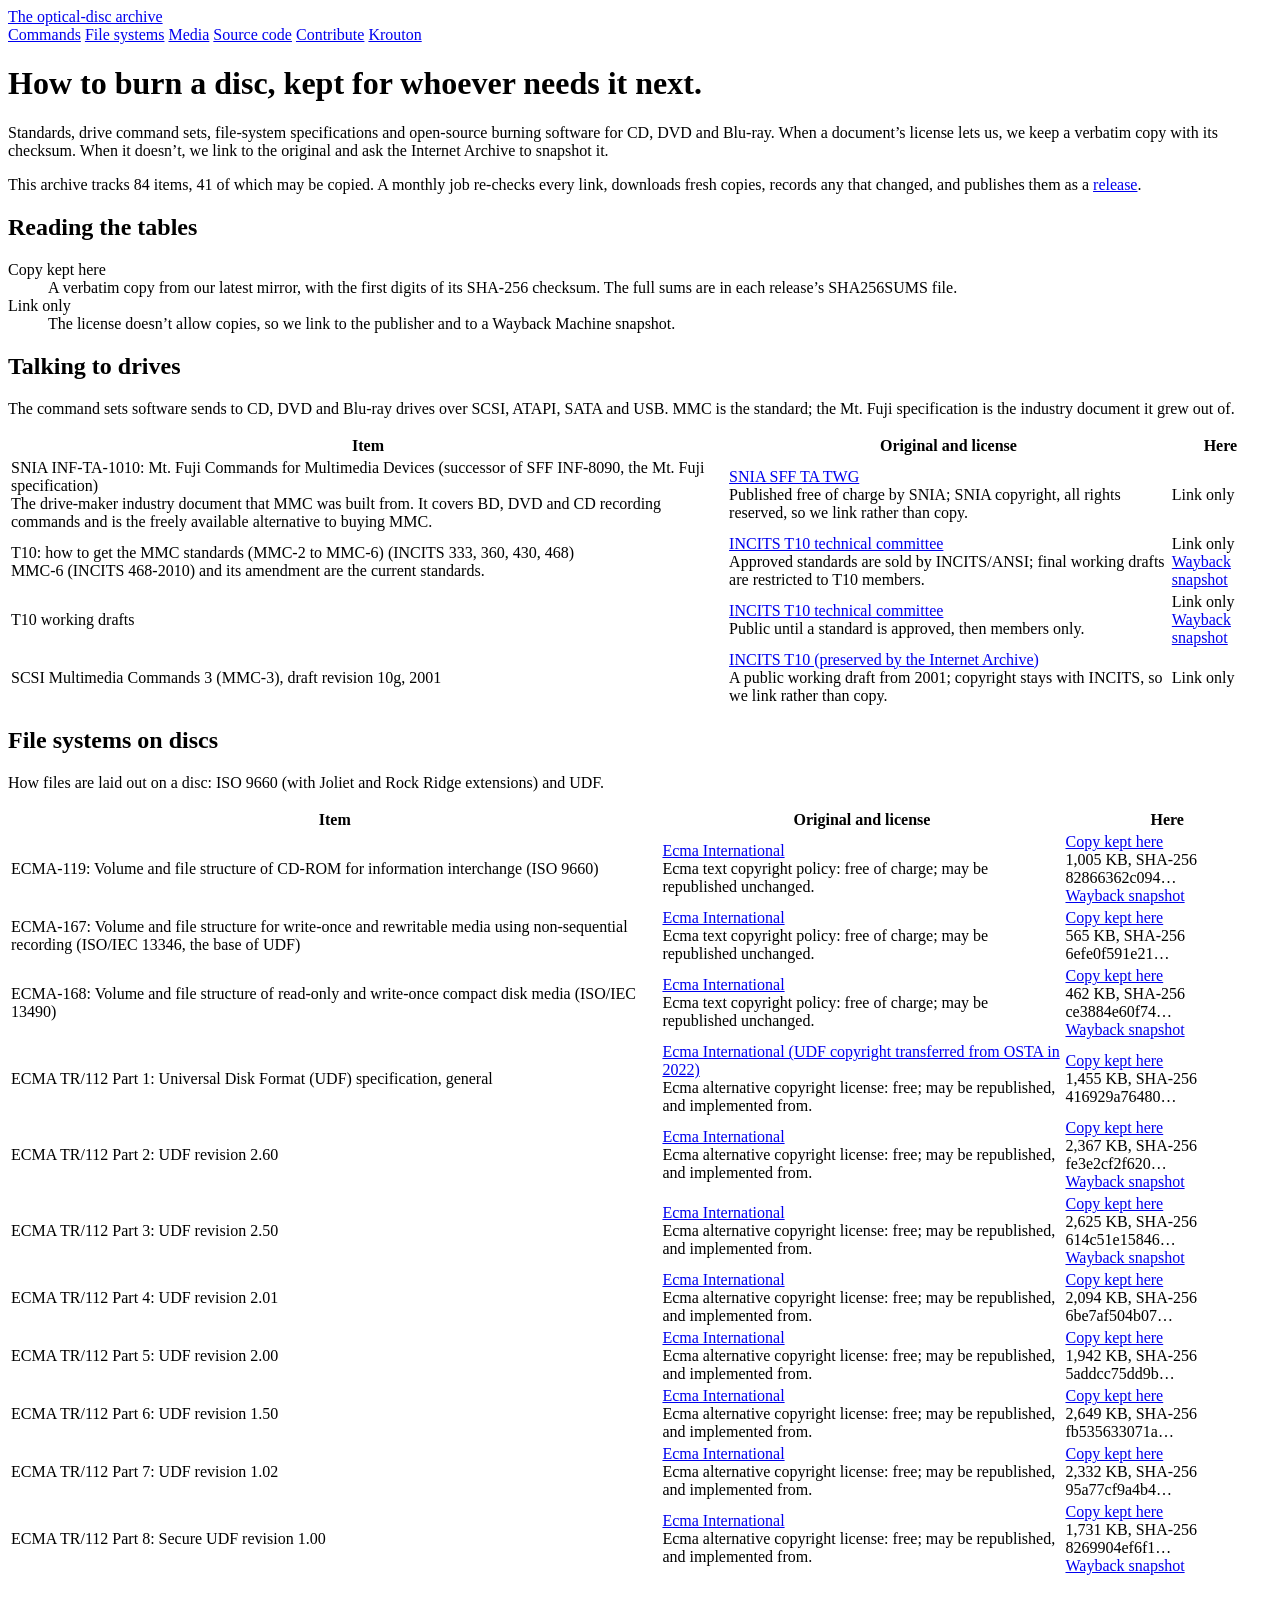
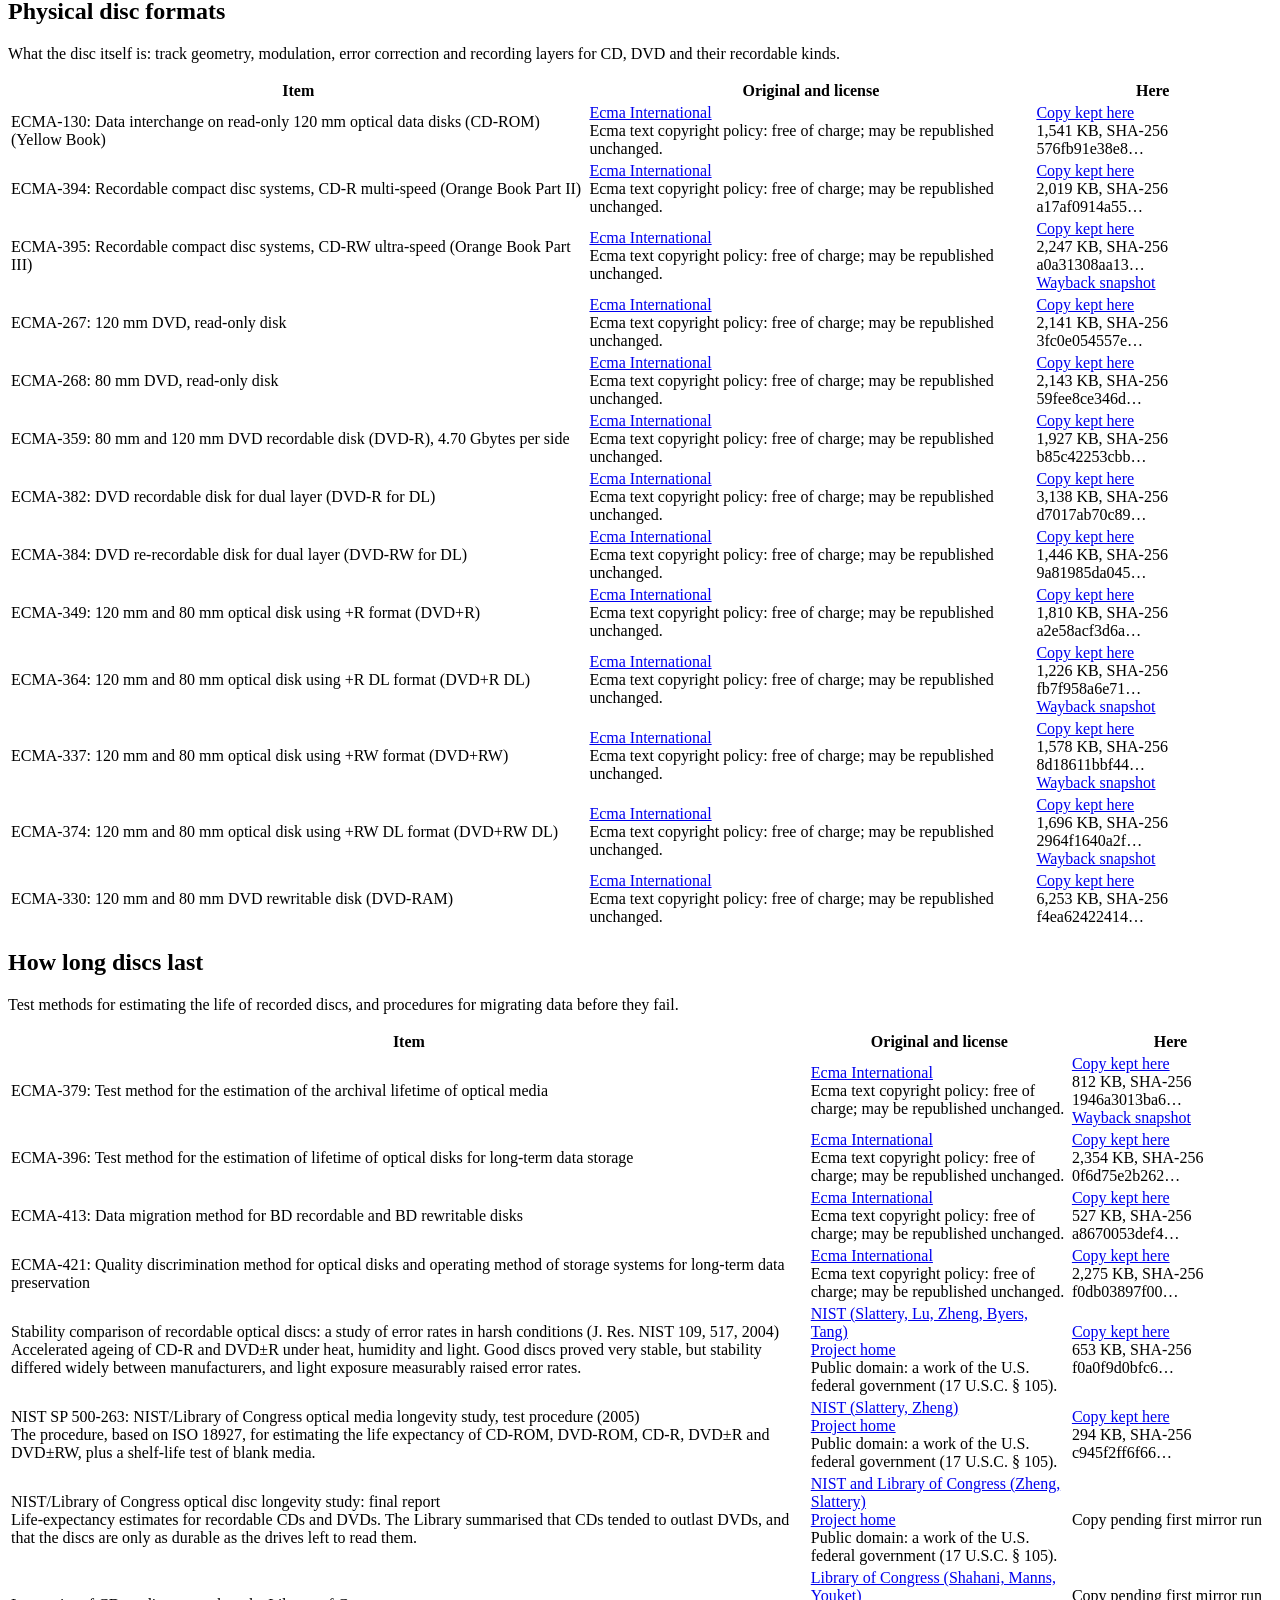
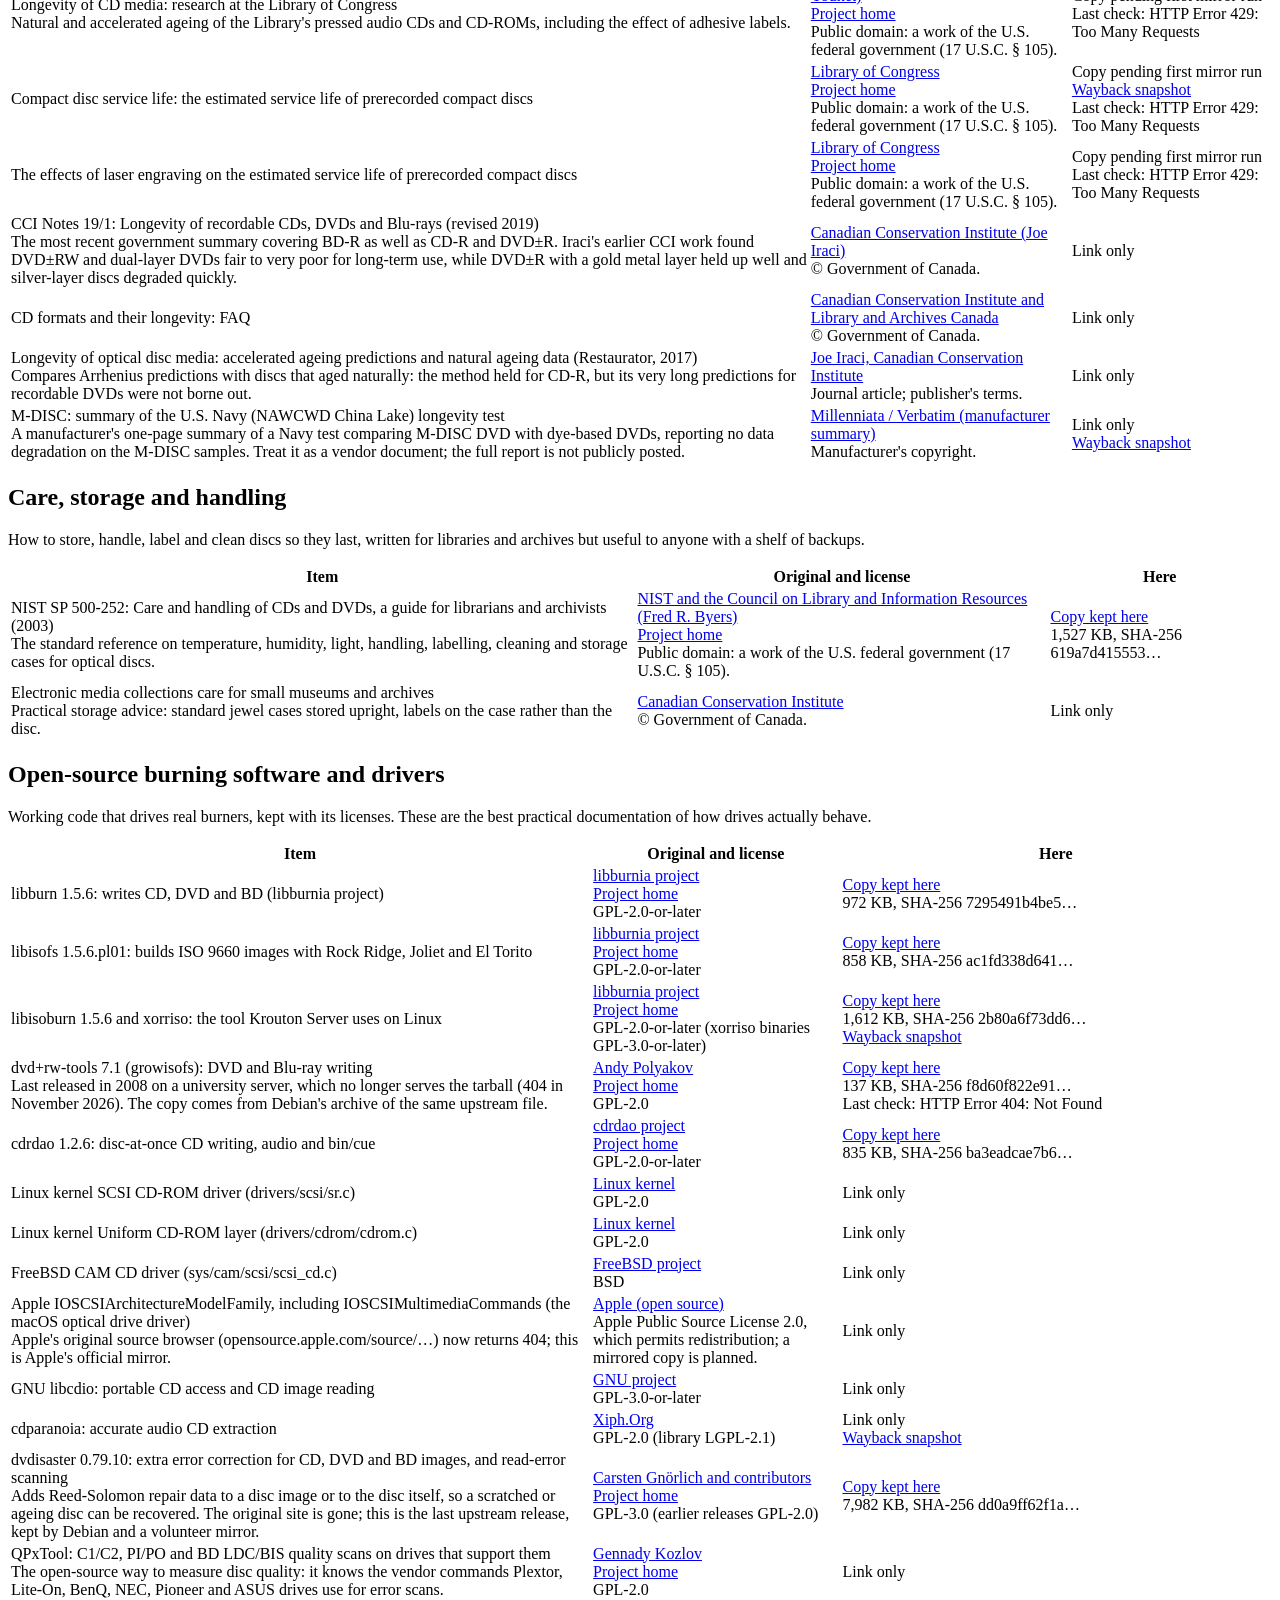
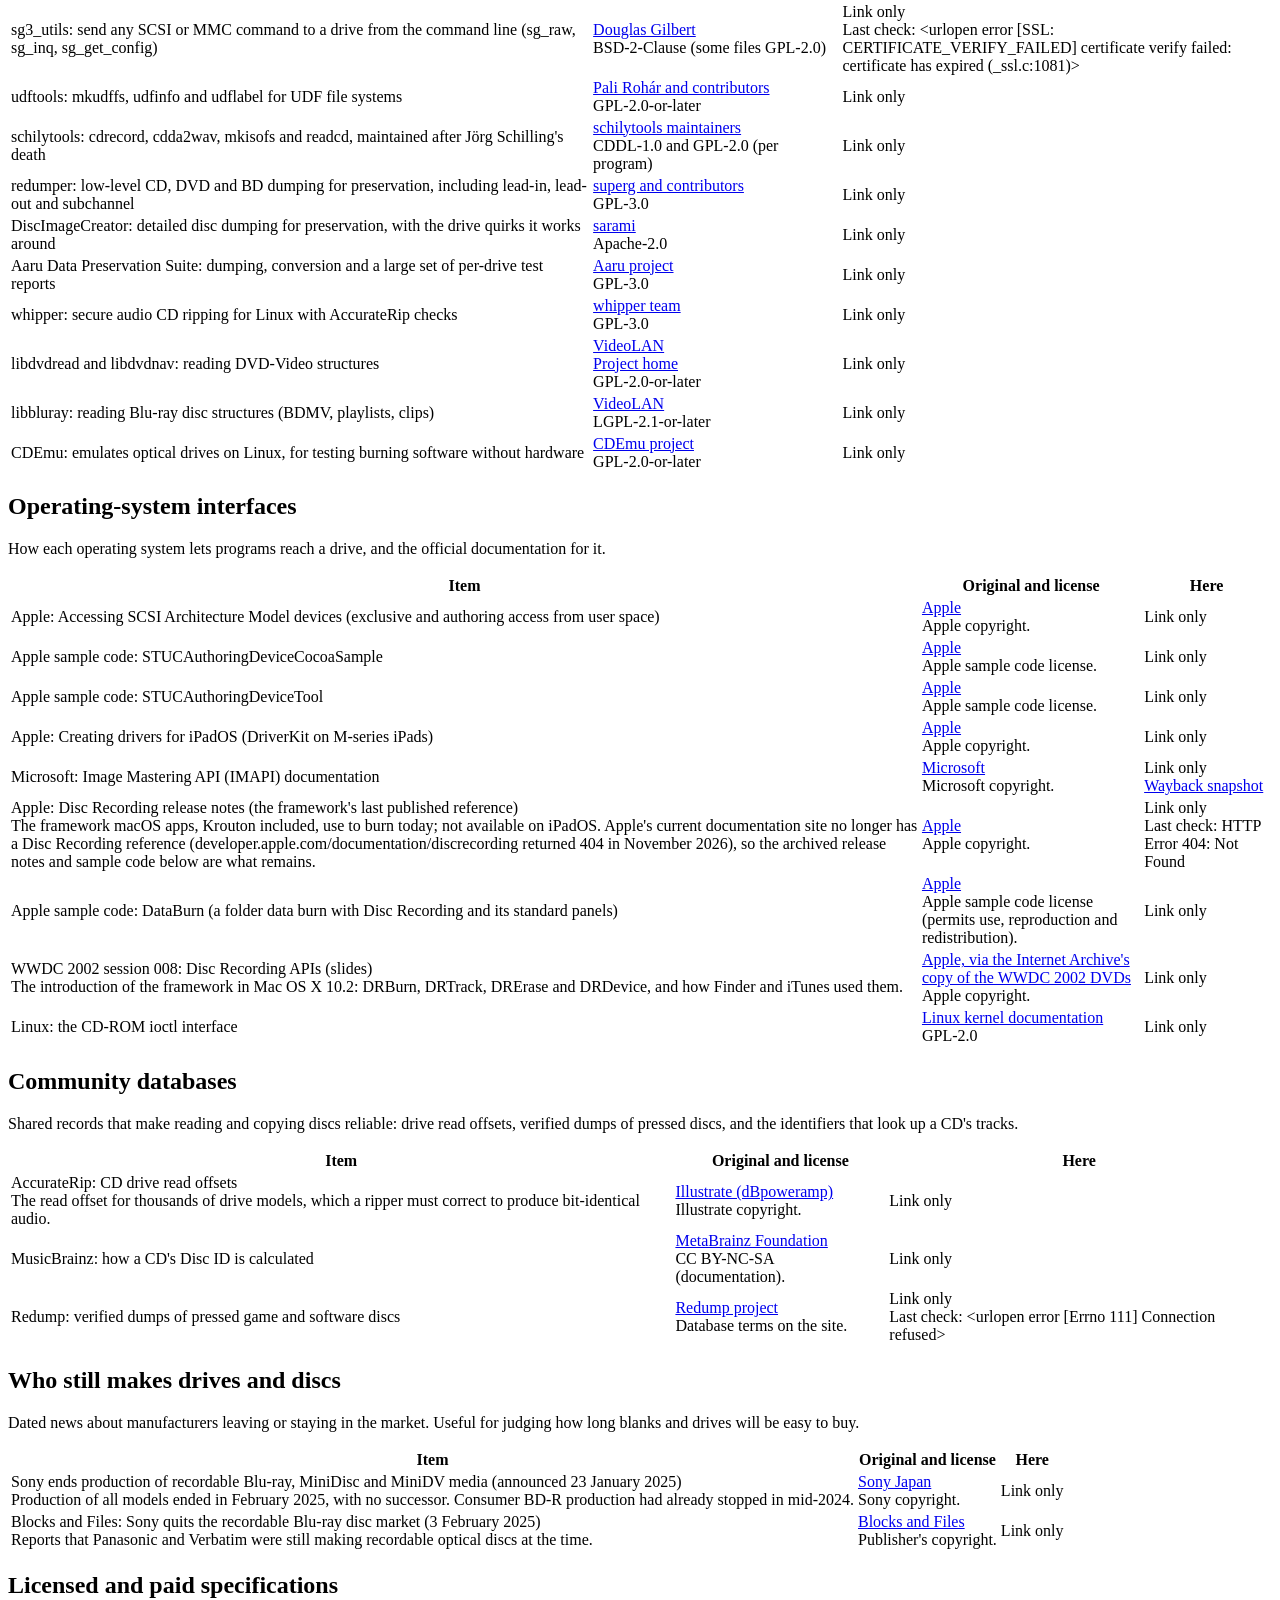
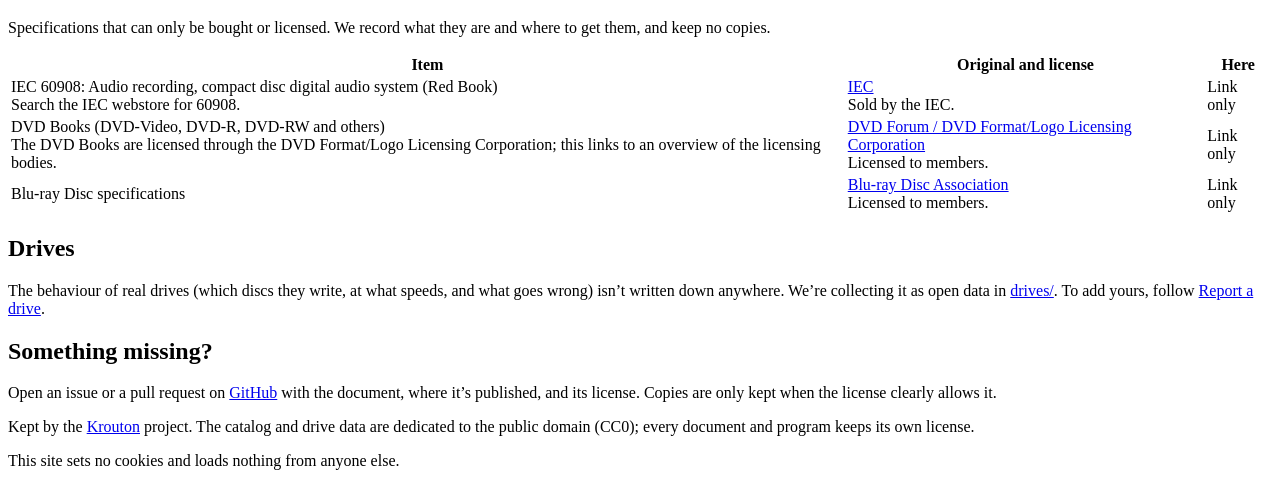
==== commit 7f16e3d2: "Mirror keeps last month's copy when upstream fails; retries busy servers; Disc Recording links - A c" ====
--- a/docs/index.html
+++ b/docs/index.html
@@ -25,7 +25,7 @@
   <main>
     <h1 class="page-title">How to burn a disc, kept for whoever needs it next.</h1>
     <p class="lede">Standards, drive command sets, file-system specifications and open-source burning software for CD, DVD and Blu-ray. When a document’s license lets us, we keep a verbatim copy with its checksum. When it doesn’t, we link to the original and ask the Internet Archive to snapshot it.</p>
-    <p>This archive tracks 82 items, 41 of which may be copied. A monthly job re-checks every link, downloads fresh copies, records any that changed, and publishes them as a <a href="https://github.com/jigaz/optical-archive/releases">release</a>.</p>
+    <p>This archive tracks 84 items, 41 of which may be copied. A monthly job re-checks every link, downloads fresh copies, records any that changed, and publishes them as a <a href="https://github.com/jigaz/optical-archive/releases">release</a>.</p>
 
     <h2>Reading the tables</h2>
     <dl>
@@ -140,7 +140,9 @@
 <tr><td>Apple sample code: STUCAuthoringDeviceTool</td><td><a href="https://developer.apple.com/library/archive/samplecode/STUCAuthoringDeviceTool/Listings/STUCAuthoringDeviceTool_c.html">Apple</a><br><span class="note">Apple sample code license.</span></td><td><span class="linked">Link only</span></td></tr>
 <tr><td>Apple: Creating drivers for iPadOS (DriverKit on M-series iPads)</td><td><a href="https://developer.apple.com/documentation/driverkit/creating-drivers-for-ipados">Apple</a><br><span class="note">Apple copyright.</span></td><td><span class="linked">Link only</span></td></tr>
 <tr><td>Microsoft: Image Mastering API (IMAPI) documentation</td><td><a href="https://learn.microsoft.com/en-us/windows/win32/imapi/portal">Microsoft</a><br><span class="note">Microsoft copyright.</span></td><td><span class="linked">Link only</span><br><a class="note" href="https://web.archive.org/web/20261126015925/https://learn.microsoft.com/en-us/windows/win32/imapi/portal">Wayback snapshot</a></td></tr>
-<tr><td>Apple: Disc Recording framework reference<br><span class="note">The framework macOS apps, Krouton included, use to burn today. Not available on iPadOS.</span></td><td><a href="https://developer.apple.com/documentation/discrecording">Apple</a><br><span class="note">Apple copyright.</span></td><td><span class="linked">Link only</span><br><span class="note">Last check: HTTP Error 404: Not Found</span></td></tr>
+<tr><td>Apple: Disc Recording release notes (the framework&#x27;s last published reference)<br><span class="note">The framework macOS apps, Krouton included, use to burn today; not available on iPadOS. Apple&#x27;s current documentation site no longer has a Disc Recording reference (developer.apple.com/documentation/discrecording returned 404 in November 2026), so the archived release notes and sample code below are what remains.</span></td><td><a href="https://developer.apple.com/library/archive/releasenotes/MusicAudio/RN-DiscRecording/index.html">Apple</a><br><span class="note">Apple copyright.</span></td><td><span class="linked">Link only</span><br><span class="note">Last check: HTTP Error 404: Not Found</span></td></tr>
+<tr><td>Apple sample code: DataBurn (a folder data burn with Disc Recording and its standard panels)</td><td><a href="https://developer.apple.com/library/archive/samplecode/DataBurn/Introduction/Intro.html">Apple</a><br><span class="note">Apple sample code license (permits use, reproduction and redistribution).</span></td><td><span class="linked">Link only</span></td></tr>
+<tr><td>WWDC 2002 session 008: Disc Recording APIs (slides)<br><span class="note">The introduction of the framework in Mac OS X 10.2: DRBurn, DRTrack, DRErase and DRDevice, and how Finder and iTunes used them.</span></td><td><a href="https://archive.org/download/Wwdc2002DvdSet/WWDC_2002_Disc3.iso/PDFs%2F000%2F008.pdf">Apple, via the Internet Archive&#x27;s copy of the WWDC 2002 DVDs</a><br><span class="note">Apple copyright.</span></td><td><span class="linked">Link only</span></td></tr>
 <tr><td>Linux: the CD-ROM ioctl interface</td><td><a href="https://www.kernel.org/doc/html/latest/userspace-api/ioctl/cdrom.html">Linux kernel documentation</a><br><span class="note">GPL-2.0</span></td><td><span class="linked">Link only</span></td></tr>
 </tbody></table>
 
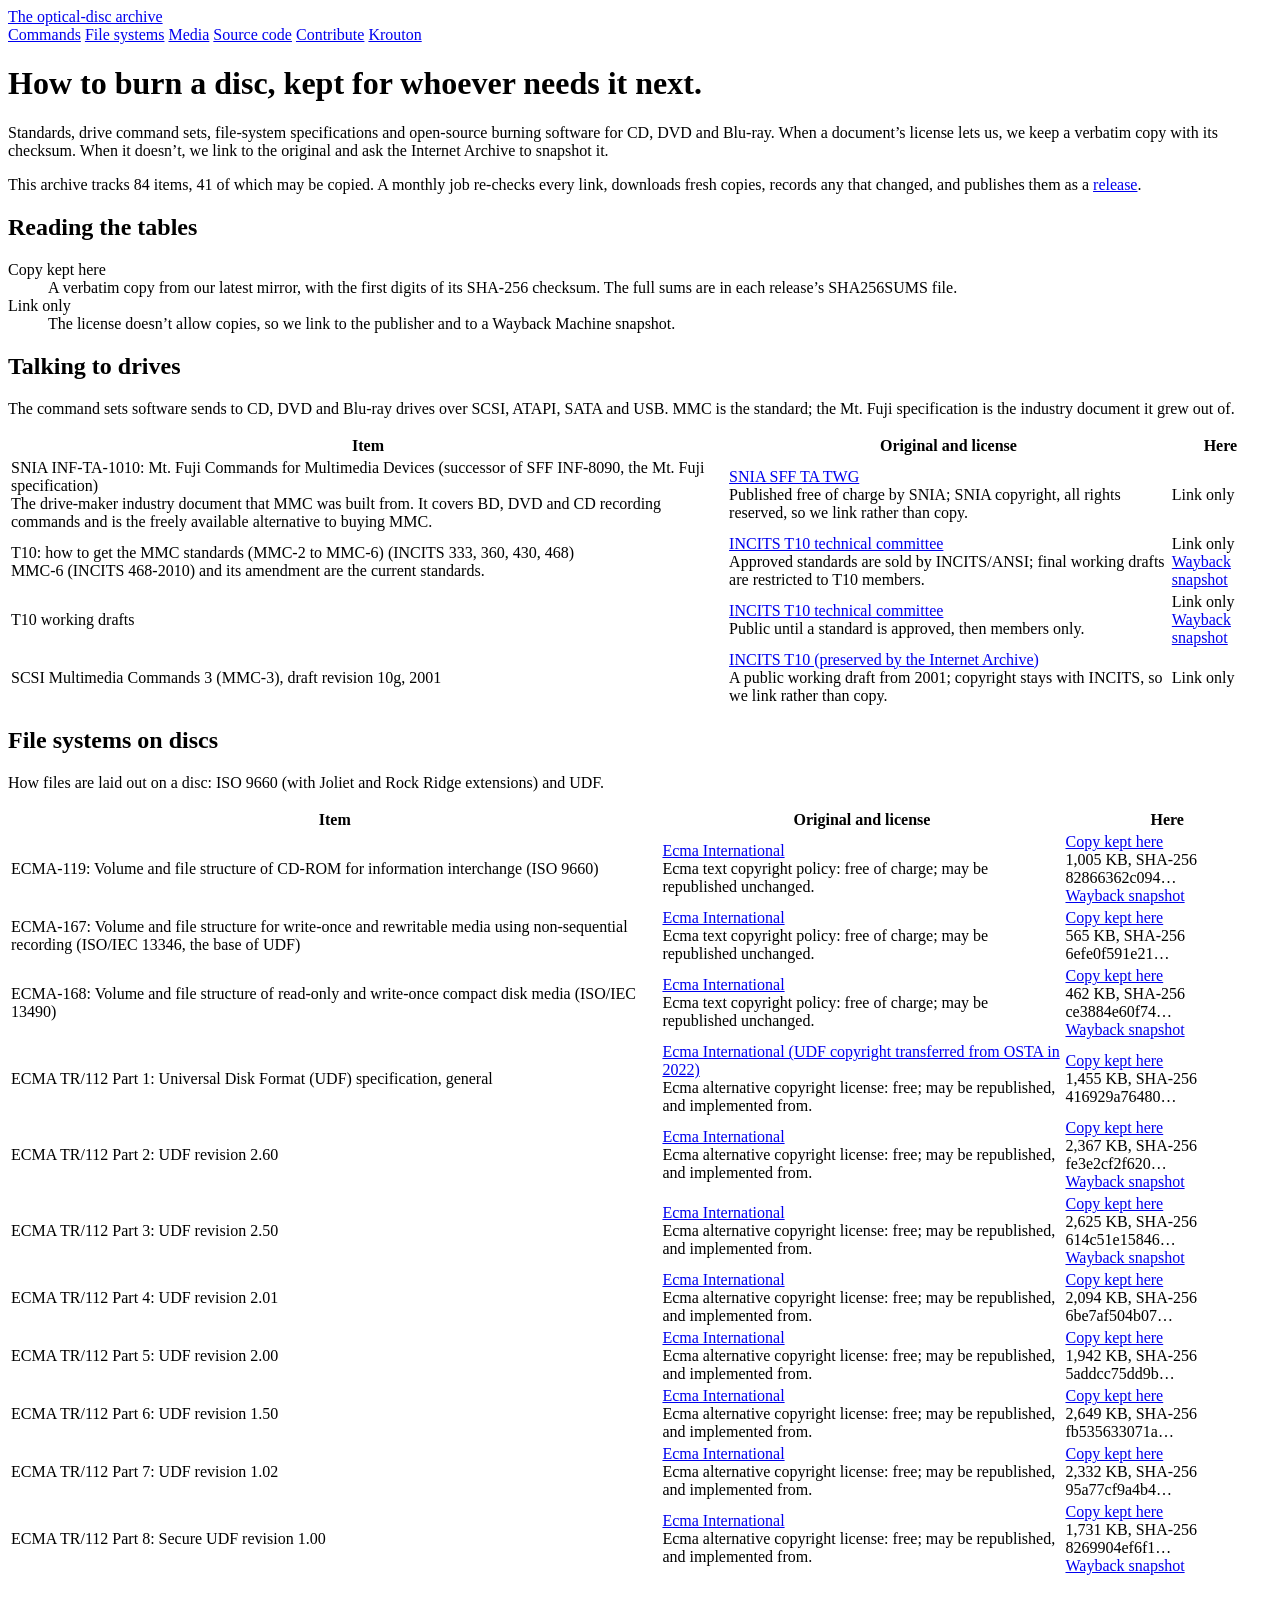
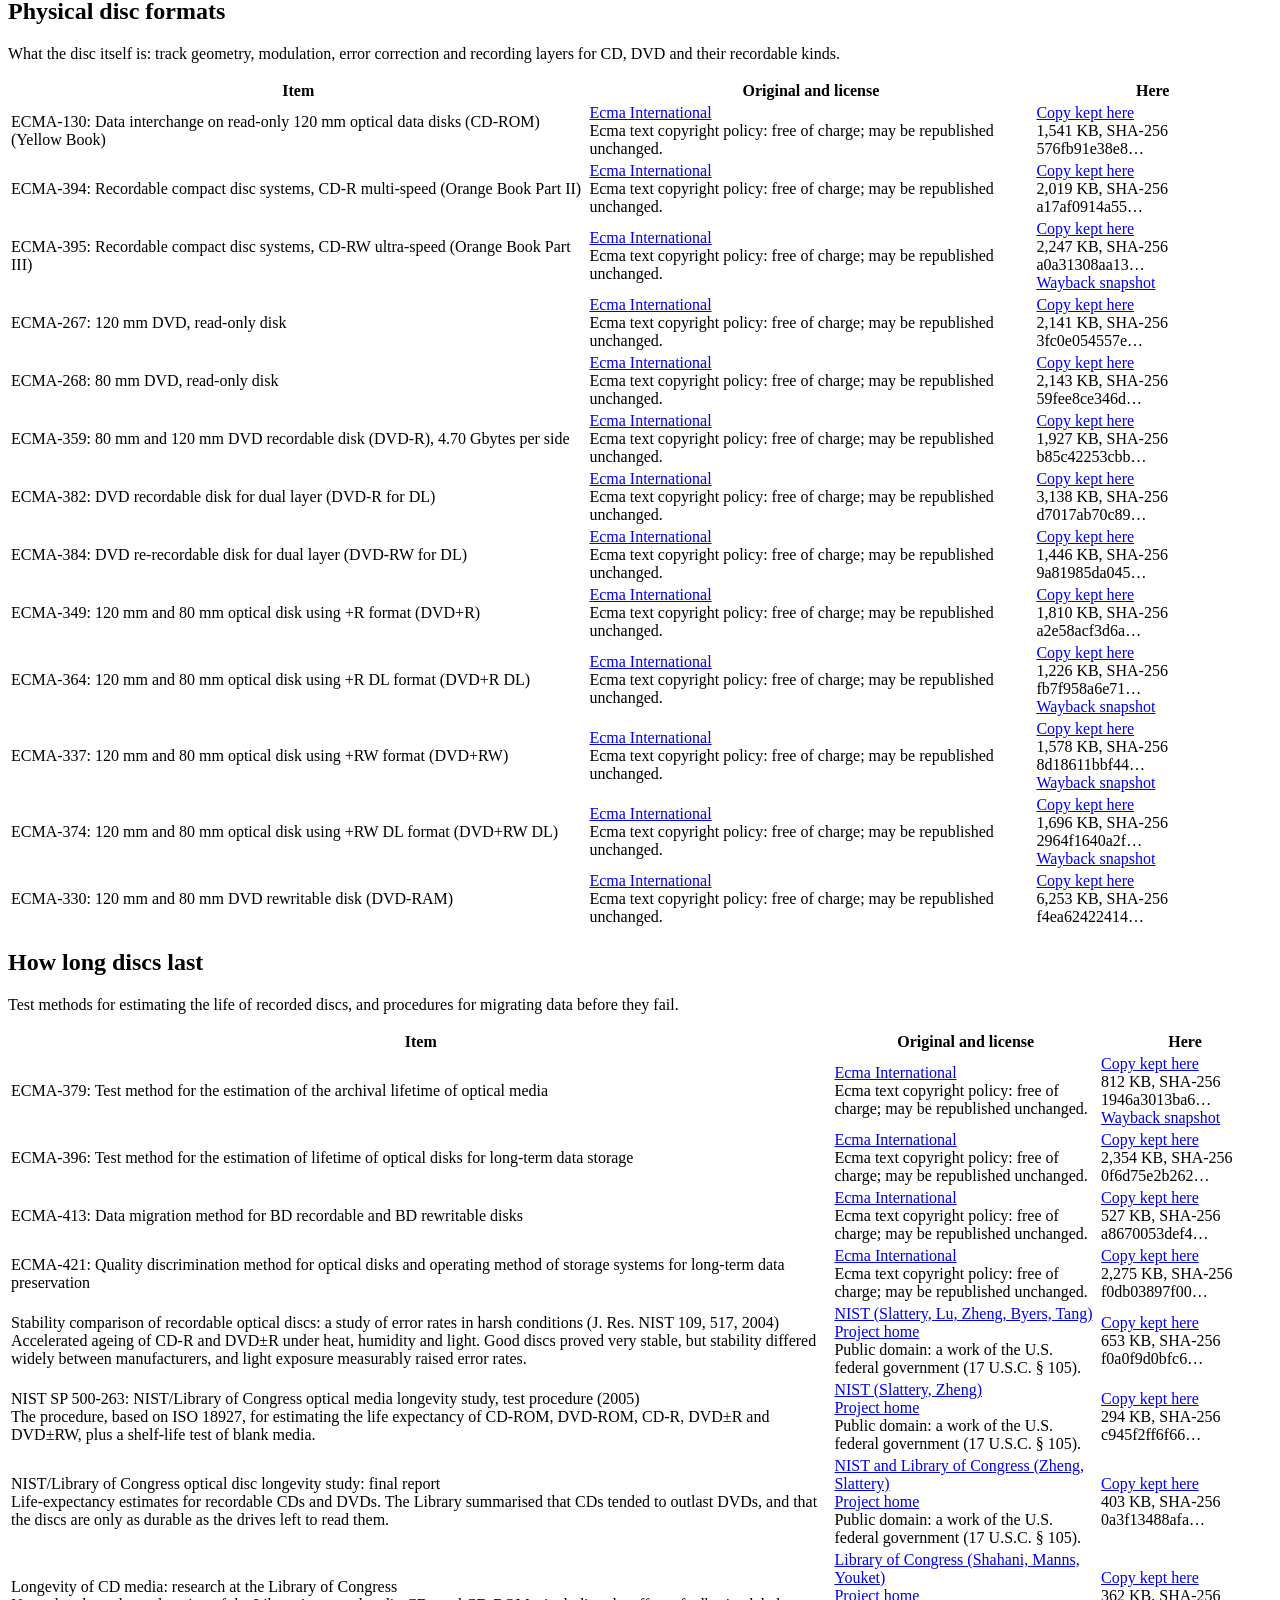
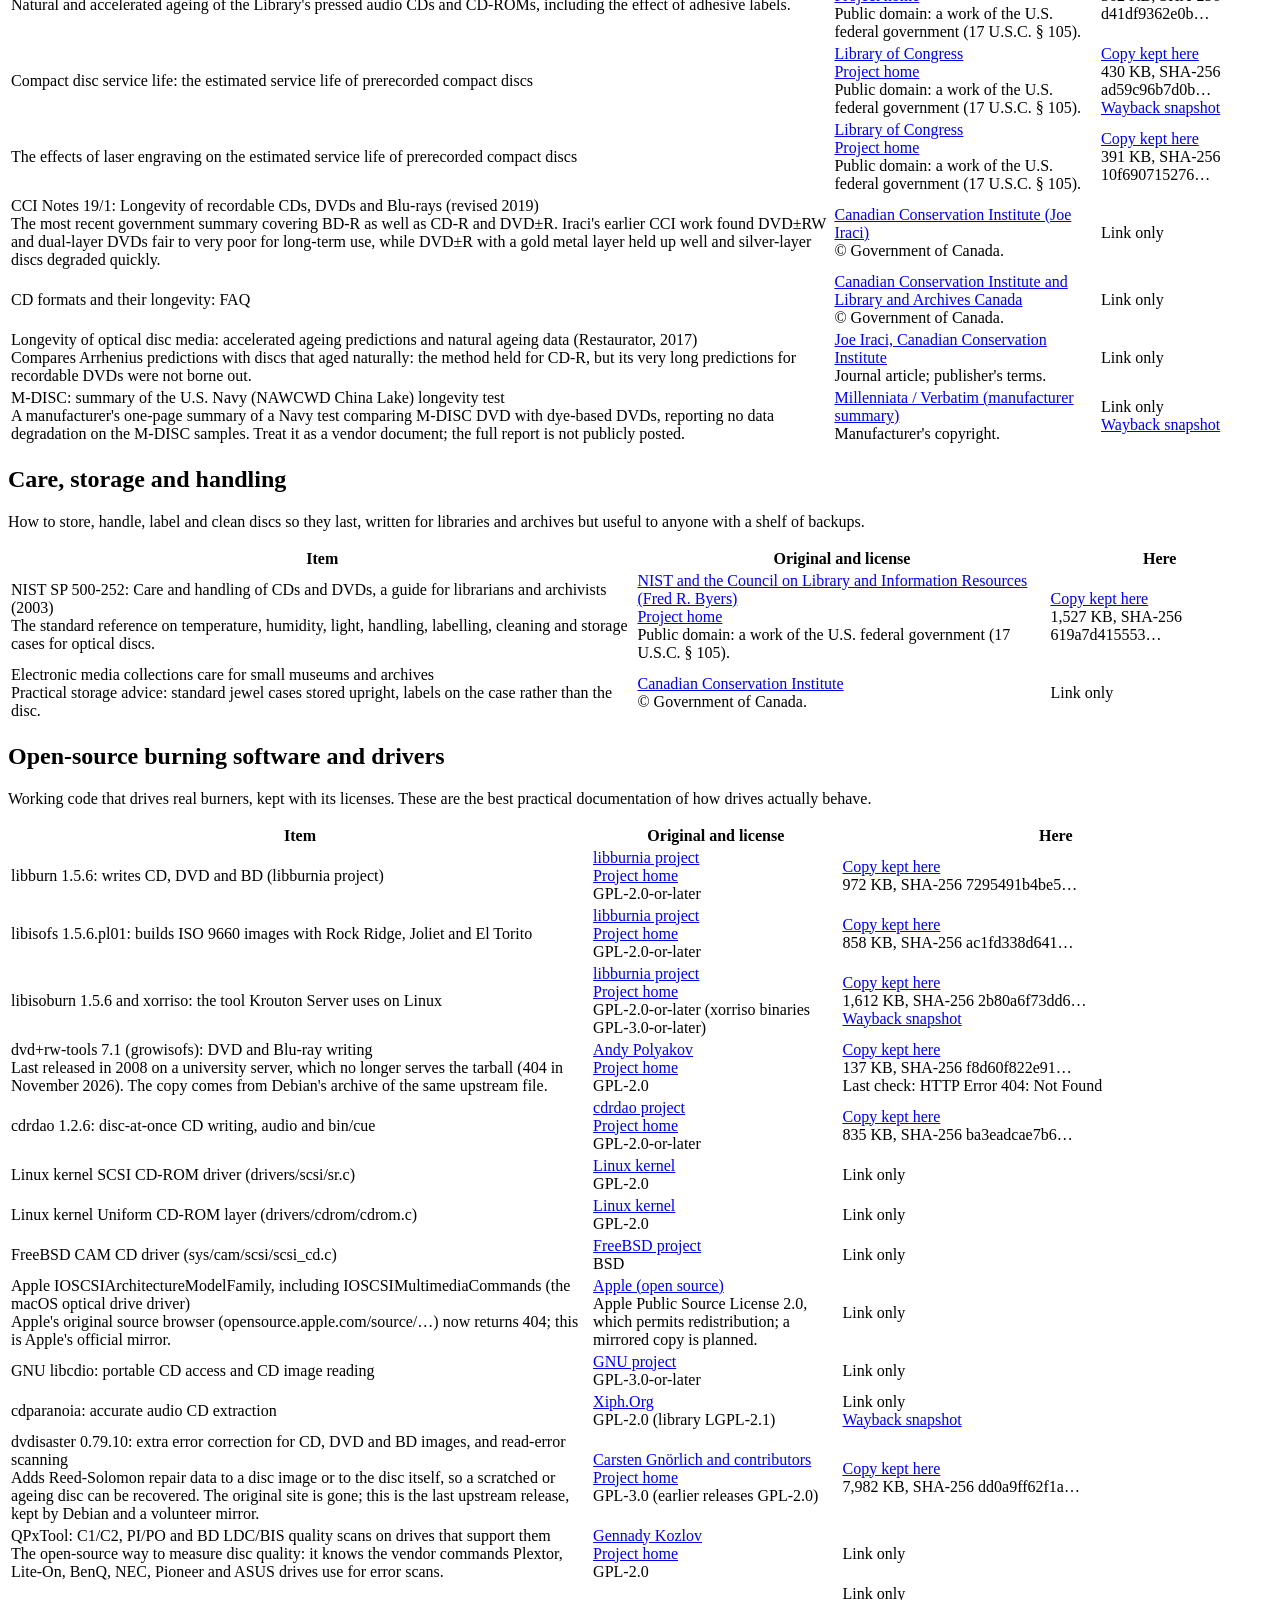
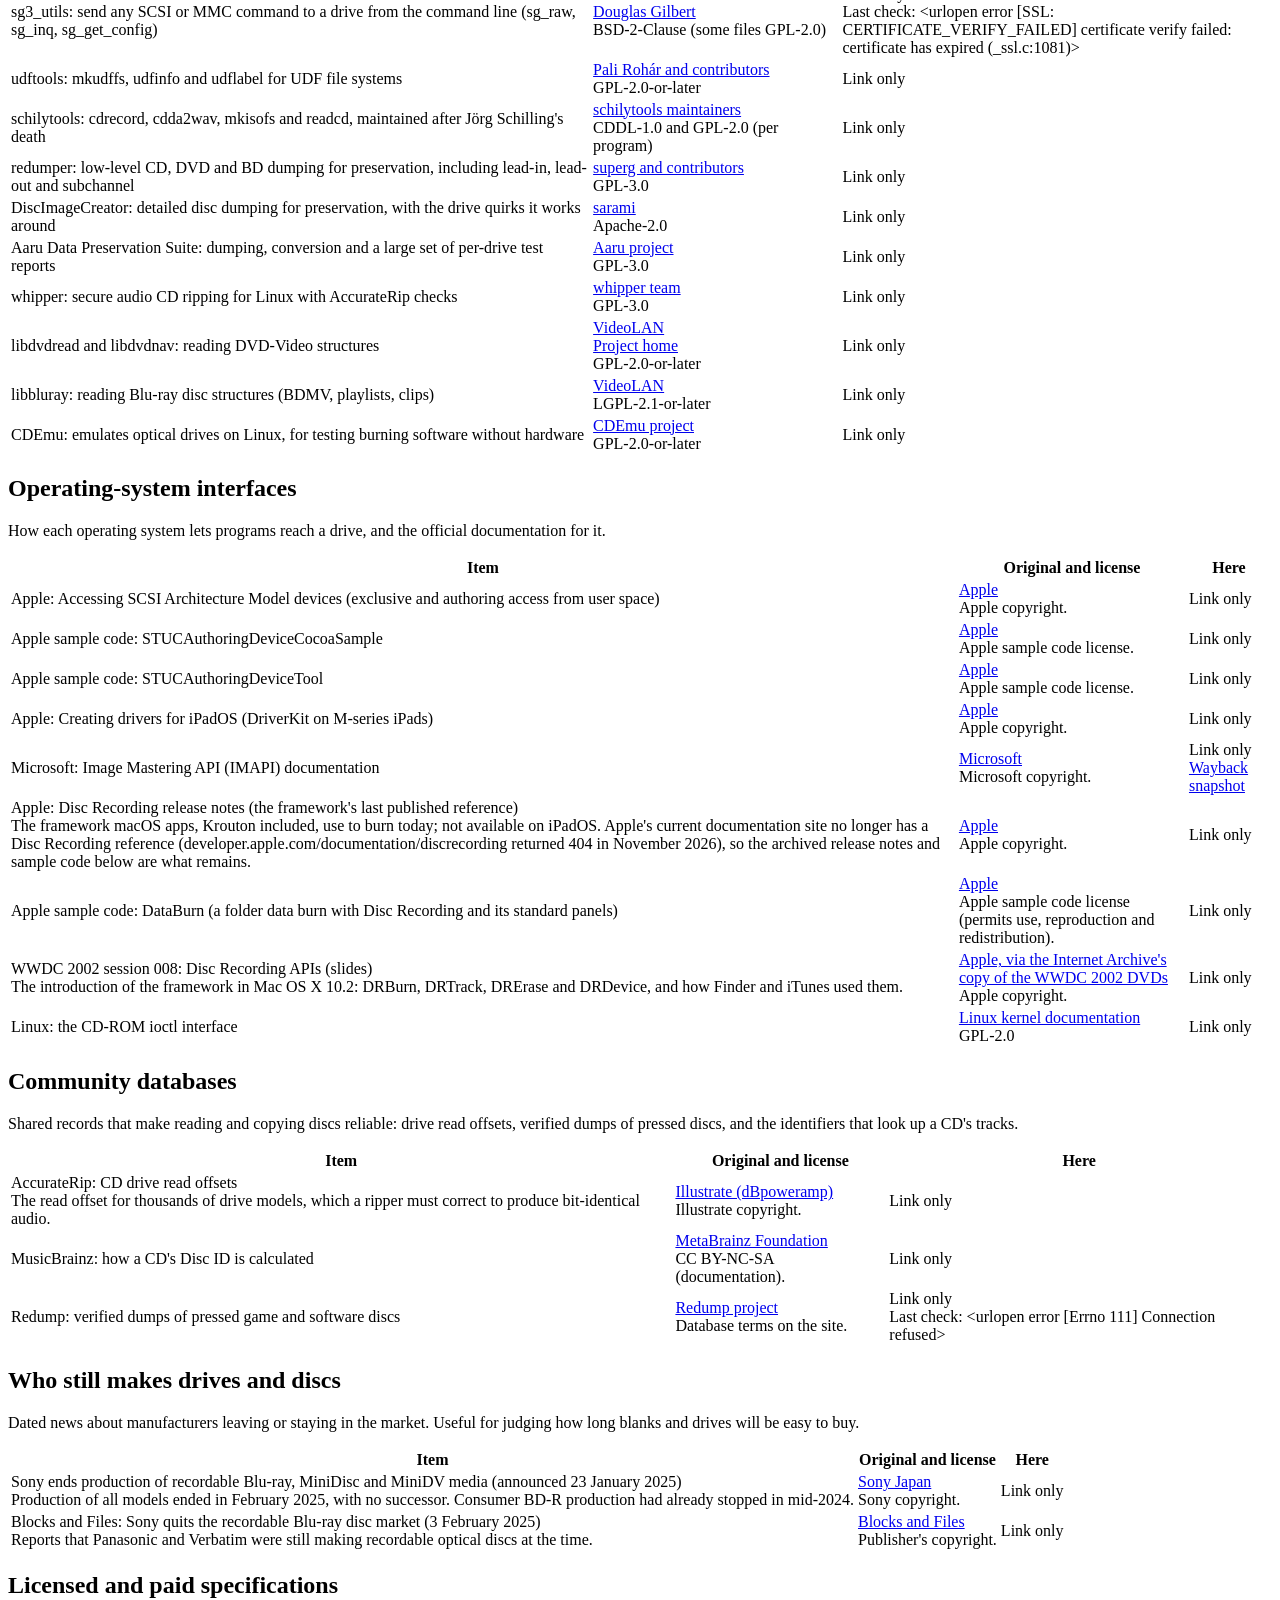
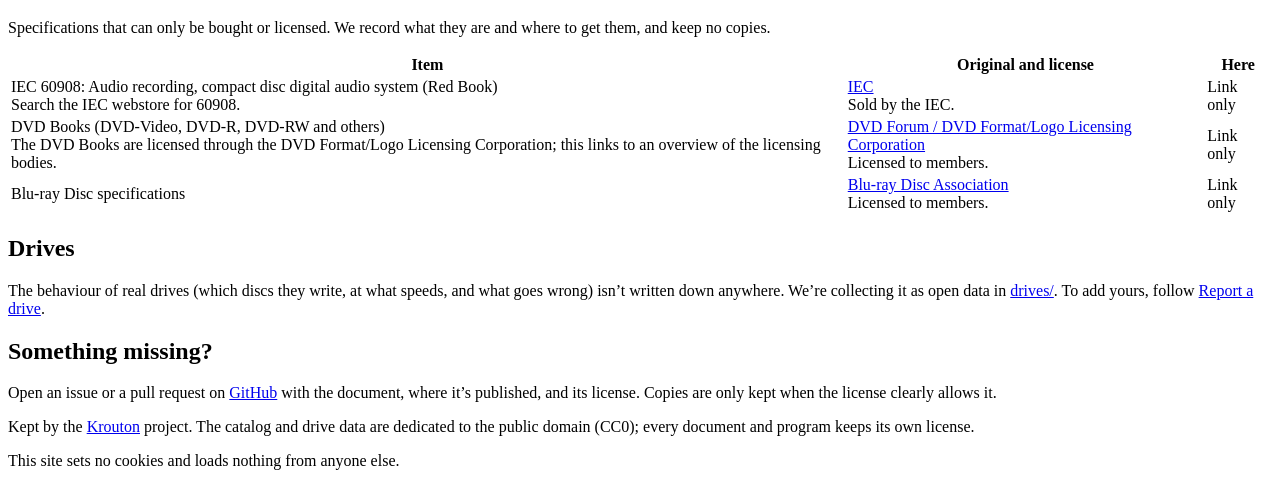
==== commit ed4f5e4c: "Mirror 2026-11-26: links and checksums" ====
--- a/docs/index.html
+++ b/docs/index.html
@@ -87,10 +87,10 @@
 <tr><td>ECMA-421: Quality discrimination method for optical disks and operating method of storage systems for long-term data preservation</td><td><a href="https://ecma-international.org/publications-and-standards/standards/ecma-421/">Ecma International</a><br><span class="note">Ecma text copyright policy: free of charge; may be republished unchanged.</span></td><td><a class="kept" href="https://github.com/jigaz/optical-archive/releases/latest/download/ecma-421--ECMA-421_2nd_edition_june_2024.pdf">Copy kept here</a><br><span class="note">2,275 KB, SHA-256 f0db03897f00…</span></td></tr>
 <tr><td>Stability comparison of recordable optical discs: a study of error rates in harsh conditions (J. Res. NIST 109, 517, 2004)<br><span class="note">Accelerated ageing of CD-R and DVD±R under heat, humidity and light. Good discs proved very stable, but stability differed widely between manufacturers, and light exposure measurably raised error rates.</span></td><td><a href="https://nvlpubs.nist.gov/nistpubs/jres/109/5/j95sla.pdf">NIST (Slattery, Lu, Zheng, Byers, Tang)</a><br><a href="https://www.nist.gov/publications/stability-comparison-recordable-optical-discs-study-error-rates-harsh-conditions?pub_id=150481">Project home</a><br><span class="note">Public domain: a work of the U.S. federal government (17 U.S.C. § 105).</span></td><td><a class="kept" href="https://github.com/jigaz/optical-archive/releases/latest/download/nist-jres-109-517--j95sla.pdf">Copy kept here</a><br><span class="note">653 KB, SHA-256 f0a0f9d0bfc6…</span></td></tr>
 <tr><td>NIST SP 500-263: NIST/Library of Congress optical media longevity study, test procedure (2005)<br><span class="note">The procedure, based on ISO 18927, for estimating the life expectancy of CD-ROM, DVD-ROM, CD-R, DVD±R and DVD±RW, plus a shelf-life test of blank media.</span></td><td><a href="https://nvlpubs.nist.gov/nistpubs/Legacy/SP/nistspecialpublication500-263.pdf">NIST (Slattery, Zheng)</a><br><a href="https://www.nist.gov/publications/nistlibrary-congress-loc-optical-media-longevity-study">Project home</a><br><span class="note">Public domain: a work of the U.S. federal government (17 U.S.C. § 105).</span></td><td><a class="kept" href="https://github.com/jigaz/optical-archive/releases/latest/download/nist-sp-500-263--nistspecialpublication500-263.pdf">Copy kept here</a><br><span class="note">294 KB, SHA-256 c945f2ff6f66…</span></td></tr>
-<tr><td>NIST/Library of Congress optical disc longevity study: final report<br><span class="note">Life-expectancy estimates for recordable CDs and DVDs. The Library summarised that CDs tended to outlast DVDs, and that the discs are only as durable as the drives left to read them.</span></td><td><a href="https://loc.gov/preservation/resources/rt/NIST_LC_OpticalDiscLongevity.pdf">NIST and Library of Congress (Zheng, Slattery)</a><br><a href="https://loc.gov/preservation/scientists/projects/cd-r_dvd-r_rw_longevity.html">Project home</a><br><span class="note">Public domain: a work of the U.S. federal government (17 U.S.C. § 105).</span></td><td><span class="linked">Copy pending first mirror run</span></td></tr>
-<tr><td>Longevity of CD media: research at the Library of Congress<br><span class="note">Natural and accelerated ageing of the Library&#x27;s pressed audio CDs and CD-ROMs, including the effect of adhesive labels.</span></td><td><a href="https://loc.gov/preservation/resources/rt/studyofCDlongevity.pdf">Library of Congress (Shahani, Manns, Youket)</a><br><a href="https://loc.gov/preservation/scientists/projects/cd_longevity.html">Project home</a><br><span class="note">Public domain: a work of the U.S. federal government (17 U.S.C. § 105).</span></td><td><span class="linked">Copy pending first mirror run</span><br><span class="note">Last check: HTTP Error 429: Too Many Requests</span></td></tr>
-<tr><td>Compact disc service life: the estimated service life of prerecorded compact discs</td><td><a href="https://www.loc.gov/preservation/resources/rt/CDservicelife_rev.pdf">Library of Congress</a><br><a href="https://loc.gov/preservation/scientists/projects/cd_longevity.html">Project home</a><br><span class="note">Public domain: a work of the U.S. federal government (17 U.S.C. § 105).</span></td><td><span class="linked">Copy pending first mirror run</span><br><a class="note" href="https://web.archive.org/web/20261126040811/https://www.loc.gov/preservation/resources/rt/CDservicelife_rev.pdf">Wayback snapshot</a><br><span class="note">Last check: HTTP Error 429: Too Many Requests</span></td></tr>
-<tr><td>The effects of laser engraving on the estimated service life of prerecorded compact discs</td><td><a href="https://loc.gov/preservation/resources/rt/LaserEngraving_rev.pdf">Library of Congress</a><br><a href="https://loc.gov/preservation/scientists/projects/cd_longevity.html">Project home</a><br><span class="note">Public domain: a work of the U.S. federal government (17 U.S.C. § 105).</span></td><td><span class="linked">Copy pending first mirror run</span><br><span class="note">Last check: HTTP Error 429: Too Many Requests</span></td></tr>
+<tr><td>NIST/Library of Congress optical disc longevity study: final report<br><span class="note">Life-expectancy estimates for recordable CDs and DVDs. The Library summarised that CDs tended to outlast DVDs, and that the discs are only as durable as the drives left to read them.</span></td><td><a href="https://loc.gov/preservation/resources/rt/NIST_LC_OpticalDiscLongevity.pdf">NIST and Library of Congress (Zheng, Slattery)</a><br><a href="https://loc.gov/preservation/scientists/projects/cd-r_dvd-r_rw_longevity.html">Project home</a><br><span class="note">Public domain: a work of the U.S. federal government (17 U.S.C. § 105).</span></td><td><a class="kept" href="https://github.com/jigaz/optical-archive/releases/latest/download/loc-nist-final-report--NIST_LC_OpticalDiscLongevity.pdf">Copy kept here</a><br><span class="note">403 KB, SHA-256 0a3f13488afa…</span></td></tr>
+<tr><td>Longevity of CD media: research at the Library of Congress<br><span class="note">Natural and accelerated ageing of the Library&#x27;s pressed audio CDs and CD-ROMs, including the effect of adhesive labels.</span></td><td><a href="https://loc.gov/preservation/resources/rt/studyofCDlongevity.pdf">Library of Congress (Shahani, Manns, Youket)</a><br><a href="https://loc.gov/preservation/scientists/projects/cd_longevity.html">Project home</a><br><span class="note">Public domain: a work of the U.S. federal government (17 U.S.C. § 105).</span></td><td><a class="kept" href="https://github.com/jigaz/optical-archive/releases/latest/download/loc-cd-longevity--studyofCDlongevity.pdf">Copy kept here</a><br><span class="note">362 KB, SHA-256 d41df9362e0b…</span></td></tr>
+<tr><td>Compact disc service life: the estimated service life of prerecorded compact discs</td><td><a href="https://www.loc.gov/preservation/resources/rt/CDservicelife_rev.pdf">Library of Congress</a><br><a href="https://loc.gov/preservation/scientists/projects/cd_longevity.html">Project home</a><br><span class="note">Public domain: a work of the U.S. federal government (17 U.S.C. § 105).</span></td><td><a class="kept" href="https://github.com/jigaz/optical-archive/releases/latest/download/loc-cd-service-life--CDservicelife_rev.pdf">Copy kept here</a><br><span class="note">430 KB, SHA-256 ad59c96b7d0b…</span><br><a class="note" href="https://web.archive.org/web/20261126040811/https://www.loc.gov/preservation/resources/rt/CDservicelife_rev.pdf">Wayback snapshot</a></td></tr>
+<tr><td>The effects of laser engraving on the estimated service life of prerecorded compact discs</td><td><a href="https://loc.gov/preservation/resources/rt/LaserEngraving_rev.pdf">Library of Congress</a><br><a href="https://loc.gov/preservation/scientists/projects/cd_longevity.html">Project home</a><br><span class="note">Public domain: a work of the U.S. federal government (17 U.S.C. § 105).</span></td><td><a class="kept" href="https://github.com/jigaz/optical-archive/releases/latest/download/loc-laser-engraving--LaserEngraving_rev.pdf">Copy kept here</a><br><span class="note">391 KB, SHA-256 10f690715276…</span></td></tr>
 <tr><td>CCI Notes 19/1: Longevity of recordable CDs, DVDs and Blu-rays (revised 2019)<br><span class="note">The most recent government summary covering BD-R as well as CD-R and DVD±R. Iraci&#x27;s earlier CCI work found DVD±RW and dual-layer DVDs fair to very poor for long-term use, while DVD±R with a gold metal layer held up well and silver-layer discs degraded quickly.</span></td><td><a href="https://www.canada.ca/en/conservation-institute/services/conservation-preservation-publications/canadian-conservation-institute-notes/longevity-recordable-cds-dvds.html">Canadian Conservation Institute (Joe Iraci)</a><br><span class="note">© Government of Canada.</span></td><td><span class="linked">Link only</span></td></tr>
 <tr><td>CD formats and their longevity: FAQ</td><td><a href="https://www.canada.ca/en/conservation-institute/services/care-objects/electronic-media/cd-formats-longevity-faq.html">Canadian Conservation Institute and Library and Archives Canada</a><br><span class="note">© Government of Canada.</span></td><td><span class="linked">Link only</span></td></tr>
 <tr><td>Longevity of optical disc media: accelerated ageing predictions and natural ageing data (Restaurator, 2017)<br><span class="note">Compares Arrhenius predictions with discs that aged naturally: the method held for CD-R, but its very long predictions for recordable DVDs were not borne out.</span></td><td><a href="https://www.degruyterbrill.com/document/doi/10.1515/res-2016-0032/pdf">Joe Iraci, Canadian Conservation Institute</a><br><span class="note">Journal article; publisher&#x27;s terms.</span></td><td><span class="linked">Link only</span></td></tr>
@@ -140,7 +140,7 @@
 <tr><td>Apple sample code: STUCAuthoringDeviceTool</td><td><a href="https://developer.apple.com/library/archive/samplecode/STUCAuthoringDeviceTool/Listings/STUCAuthoringDeviceTool_c.html">Apple</a><br><span class="note">Apple sample code license.</span></td><td><span class="linked">Link only</span></td></tr>
 <tr><td>Apple: Creating drivers for iPadOS (DriverKit on M-series iPads)</td><td><a href="https://developer.apple.com/documentation/driverkit/creating-drivers-for-ipados">Apple</a><br><span class="note">Apple copyright.</span></td><td><span class="linked">Link only</span></td></tr>
 <tr><td>Microsoft: Image Mastering API (IMAPI) documentation</td><td><a href="https://learn.microsoft.com/en-us/windows/win32/imapi/portal">Microsoft</a><br><span class="note">Microsoft copyright.</span></td><td><span class="linked">Link only</span><br><a class="note" href="https://web.archive.org/web/20261126015925/https://learn.microsoft.com/en-us/windows/win32/imapi/portal">Wayback snapshot</a></td></tr>
-<tr><td>Apple: Disc Recording release notes (the framework&#x27;s last published reference)<br><span class="note">The framework macOS apps, Krouton included, use to burn today; not available on iPadOS. Apple&#x27;s current documentation site no longer has a Disc Recording reference (developer.apple.com/documentation/discrecording returned 404 in November 2026), so the archived release notes and sample code below are what remains.</span></td><td><a href="https://developer.apple.com/library/archive/releasenotes/MusicAudio/RN-DiscRecording/index.html">Apple</a><br><span class="note">Apple copyright.</span></td><td><span class="linked">Link only</span><br><span class="note">Last check: HTTP Error 404: Not Found</span></td></tr>
+<tr><td>Apple: Disc Recording release notes (the framework&#x27;s last published reference)<br><span class="note">The framework macOS apps, Krouton included, use to burn today; not available on iPadOS. Apple&#x27;s current documentation site no longer has a Disc Recording reference (developer.apple.com/documentation/discrecording returned 404 in November 2026), so the archived release notes and sample code below are what remains.</span></td><td><a href="https://developer.apple.com/library/archive/releasenotes/MusicAudio/RN-DiscRecording/index.html">Apple</a><br><span class="note">Apple copyright.</span></td><td><span class="linked">Link only</span></td></tr>
 <tr><td>Apple sample code: DataBurn (a folder data burn with Disc Recording and its standard panels)</td><td><a href="https://developer.apple.com/library/archive/samplecode/DataBurn/Introduction/Intro.html">Apple</a><br><span class="note">Apple sample code license (permits use, reproduction and redistribution).</span></td><td><span class="linked">Link only</span></td></tr>
 <tr><td>WWDC 2002 session 008: Disc Recording APIs (slides)<br><span class="note">The introduction of the framework in Mac OS X 10.2: DRBurn, DRTrack, DRErase and DRDevice, and how Finder and iTunes used them.</span></td><td><a href="https://archive.org/download/Wwdc2002DvdSet/WWDC_2002_Disc3.iso/PDFs%2F000%2F008.pdf">Apple, via the Internet Archive&#x27;s copy of the WWDC 2002 DVDs</a><br><span class="note">Apple copyright.</span></td><td><span class="linked">Link only</span></td></tr>
 <tr><td>Linux: the CD-ROM ioctl interface</td><td><a href="https://www.kernel.org/doc/html/latest/userspace-api/ioctl/cdrom.html">Linux kernel documentation</a><br><span class="note">GPL-2.0</span></td><td><span class="linked">Link only</span></td></tr>
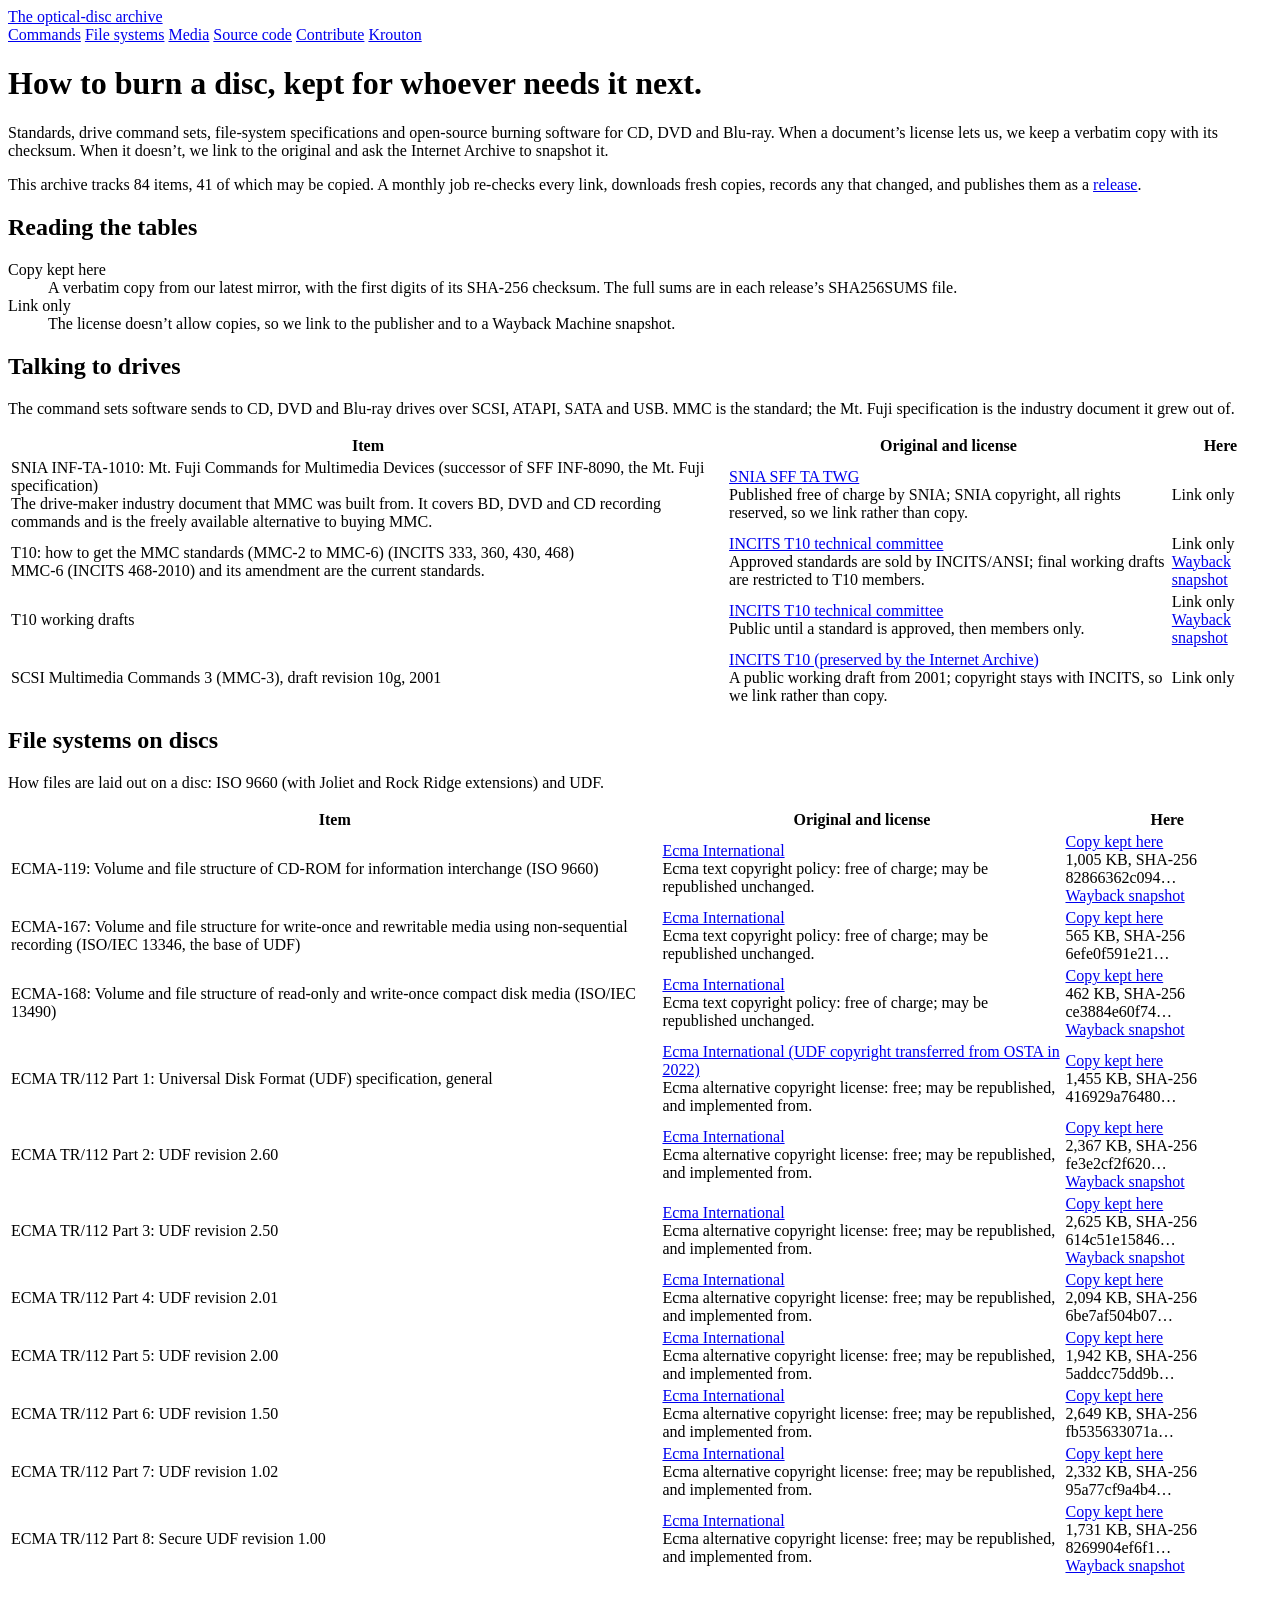
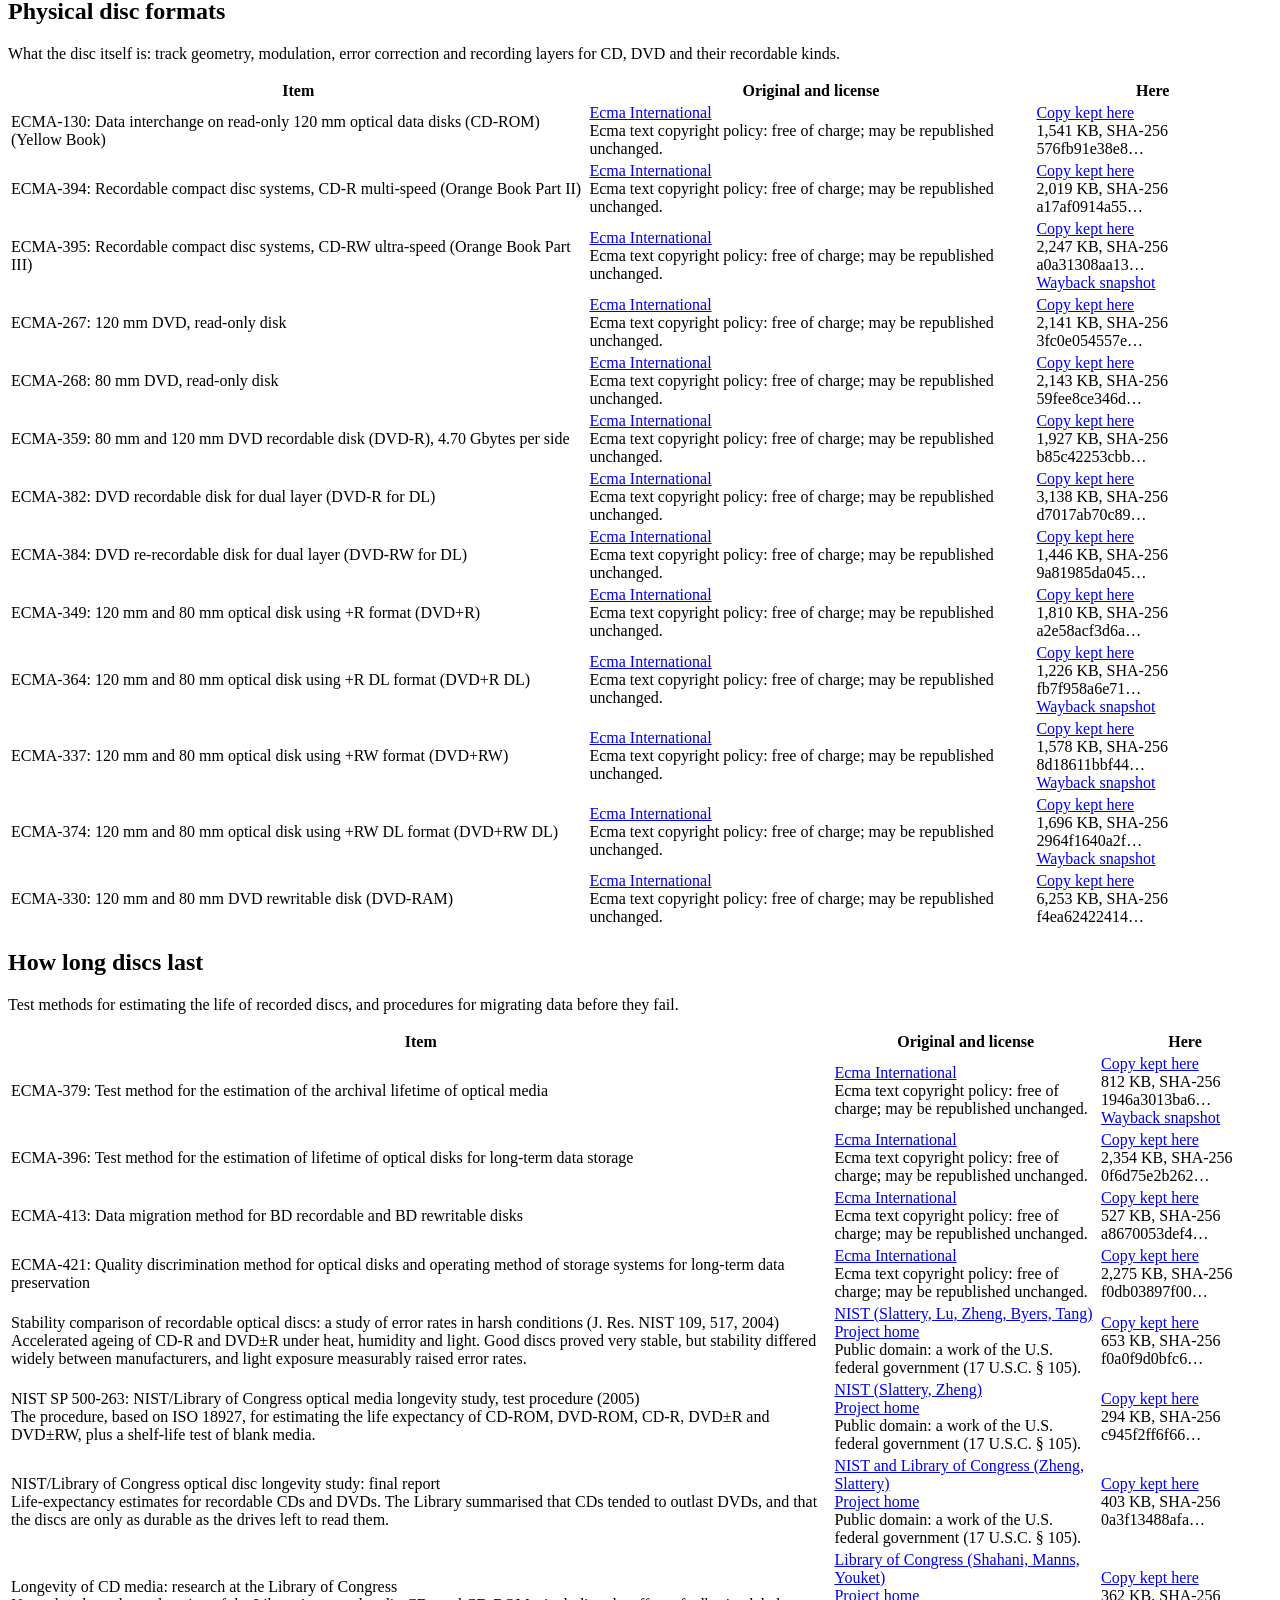
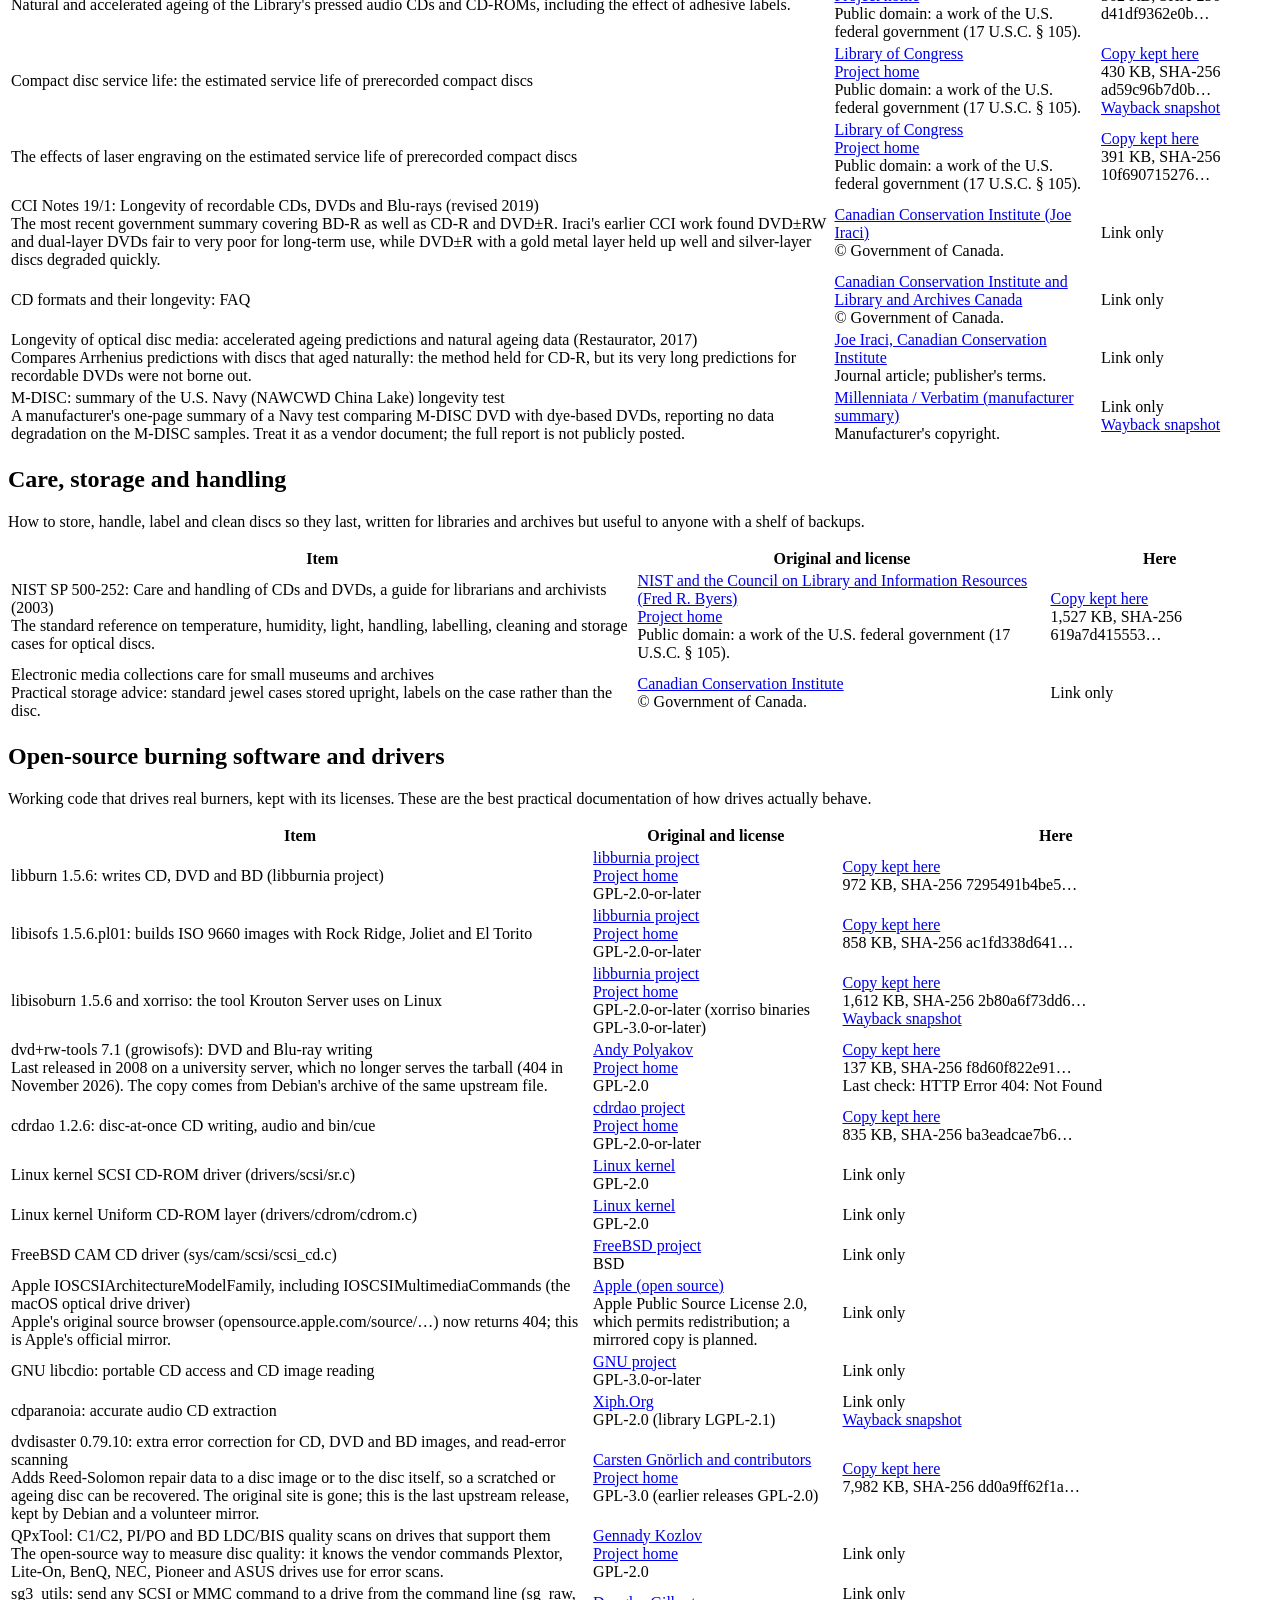
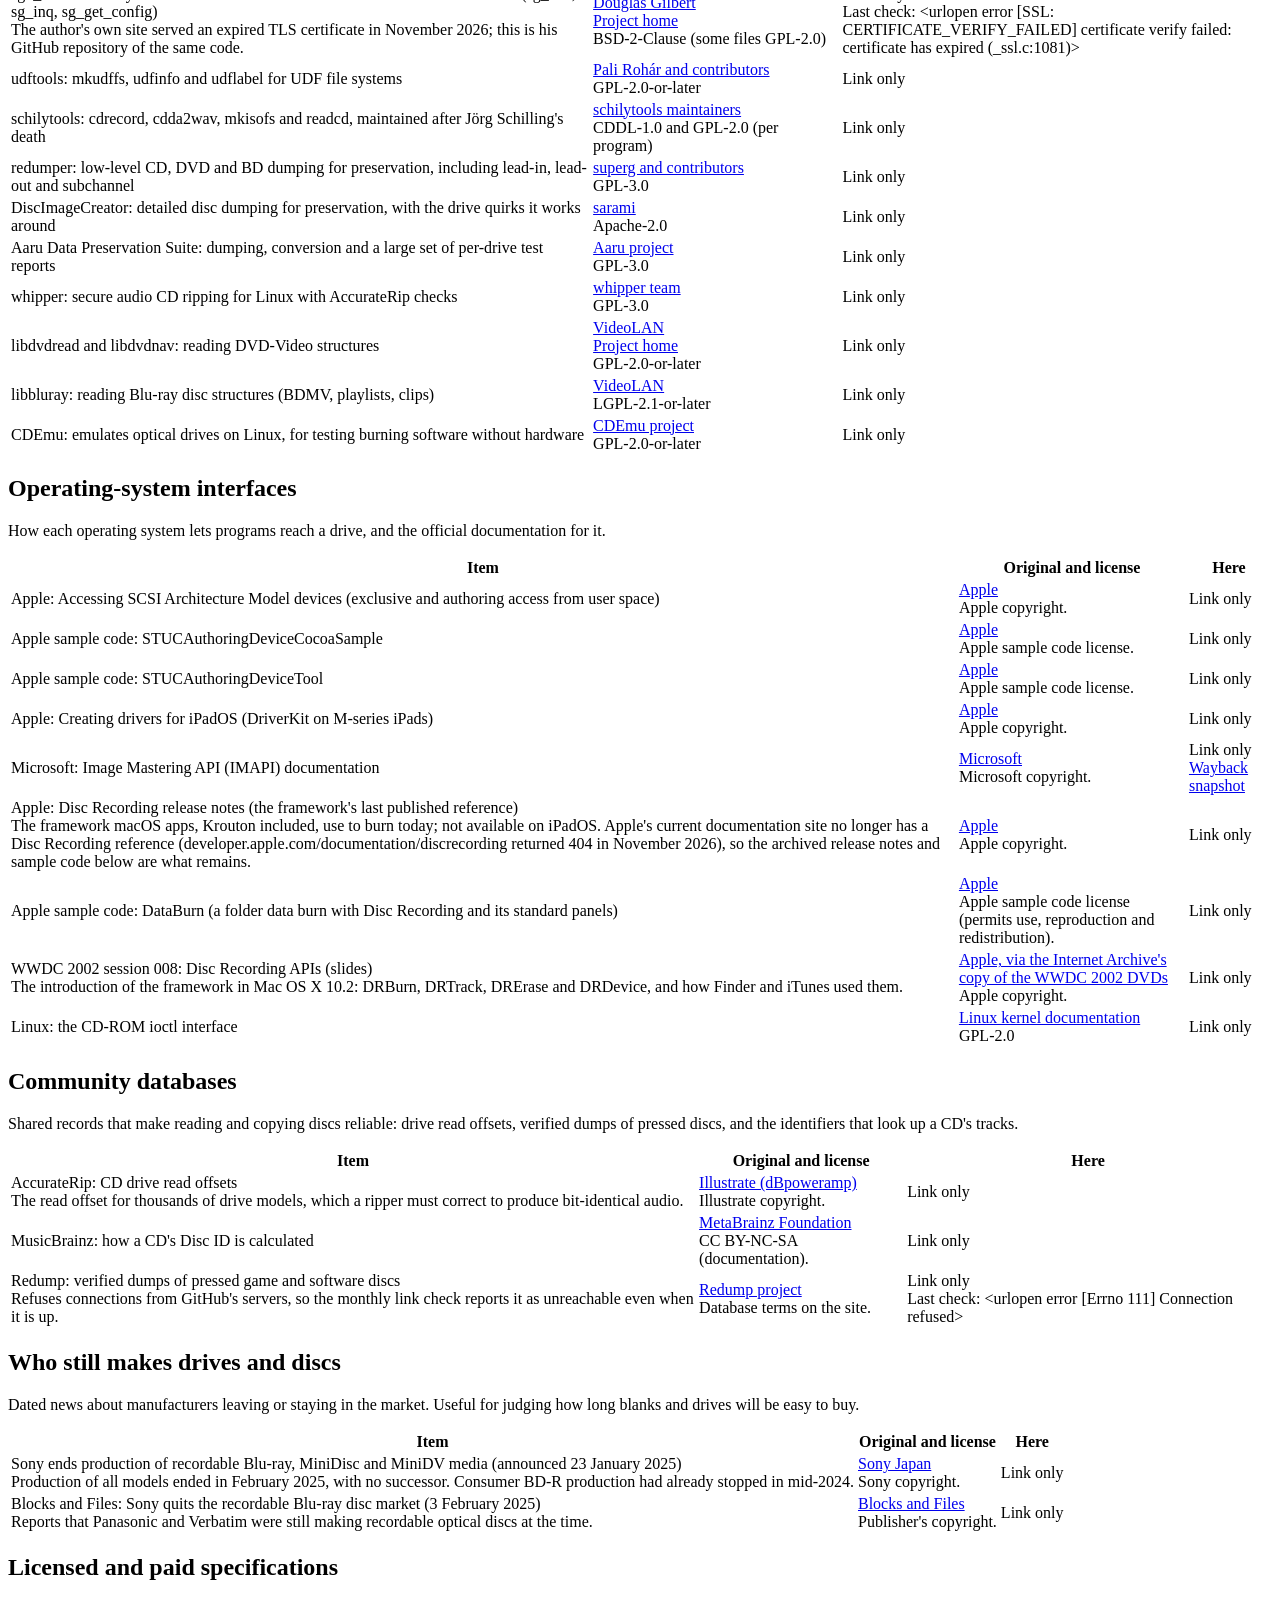
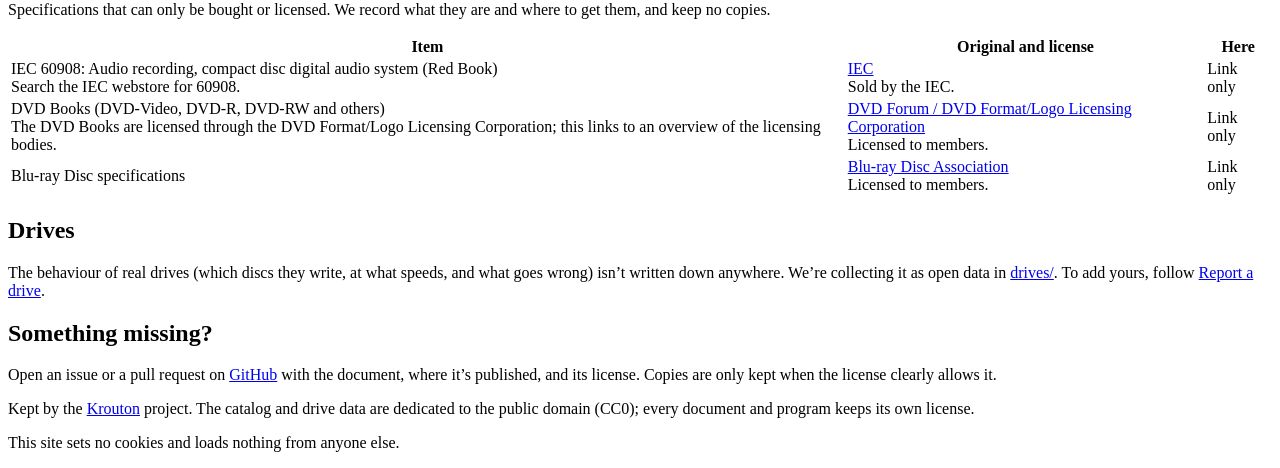
==== commit a82b3c21: "Catalog: sg3_utils from the author's GitHub (his site's certificate expired); note Redump blocks CI " ====
--- a/docs/index.html
+++ b/docs/index.html
@@ -120,7 +120,7 @@
 <tr><td>cdparanoia: accurate audio CD extraction</td><td><a href="https://www.xiph.org/paranoia/">Xiph.Org</a><br><span class="note">GPL-2.0 (library LGPL-2.1)</span></td><td><span class="linked">Link only</span><br><a class="note" href="https://web.archive.org/web/20261126015600/https://www.xiph.org/paranoia/">Wayback snapshot</a></td></tr>
 <tr><td>dvdisaster 0.79.10: extra error correction for CD, DVD and BD images, and read-error scanning<br><span class="note">Adds Reed-Solomon repair data to a disc image or to the disc itself, so a scratched or ageing disc can be recovered. The original site is gone; this is the last upstream release, kept by Debian and a volunteer mirror.</span></td><td><a href="https://deb.debian.org/debian/pool/main/d/dvdisaster/dvdisaster_0.79.10.orig.tar.bz2">Carsten Gnörlich and contributors</a><br><a href="https://dvdisaster.jcea.es/">Project home</a><br><span class="note">GPL-3.0 (earlier releases GPL-2.0)</span></td><td><a class="kept" href="https://github.com/jigaz/optical-archive/releases/latest/download/dvdisaster--dvdisaster_0.79.10.orig.tar.bz2">Copy kept here</a><br><span class="note">7,982 KB, SHA-256 dd0a9ff62f1a…</span></td></tr>
 <tr><td>QPxTool: C1/C2, PI/PO and BD LDC/BIS quality scans on drives that support them<br><span class="note">The open-source way to measure disc quality: it knows the vendor commands Plextor, Lite-On, BenQ, NEC, Pioneer and ASUS drives use for error scans.</span></td><td><a href="https://qpxtool.sourceforge.io/">Gennady Kozlov</a><br><a href="https://sourceforge.net/p/qpxtool/code/">Project home</a><br><span class="note">GPL-2.0</span></td><td><span class="linked">Link only</span></td></tr>
-<tr><td>sg3_utils: send any SCSI or MMC command to a drive from the command line (sg_raw, sg_inq, sg_get_config)</td><td><a href="https://sg.danny.cz/sg/sg3_utils.html">Douglas Gilbert</a><br><span class="note">BSD-2-Clause (some files GPL-2.0)</span></td><td><span class="linked">Link only</span><br><span class="note">Last check: &lt;urlopen error [SSL: CERTIFICATE_VERIFY_FAILED] certificate verify failed: certificate has expired (_ssl.c:1081)&gt;</span></td></tr>
+<tr><td>sg3_utils: send any SCSI or MMC command to a drive from the command line (sg_raw, sg_inq, sg_get_config)<br><span class="note">The author&#x27;s own site served an expired TLS certificate in November 2026; this is his GitHub repository of the same code.</span></td><td><a href="https://github.com/doug-gilbert/sg3_utils">Douglas Gilbert</a><br><a href="https://sg.danny.cz/sg/sg3_utils.html">Project home</a><br><span class="note">BSD-2-Clause (some files GPL-2.0)</span></td><td><span class="linked">Link only</span><br><span class="note">Last check: &lt;urlopen error [SSL: CERTIFICATE_VERIFY_FAILED] certificate verify failed: certificate has expired (_ssl.c:1081)&gt;</span></td></tr>
 <tr><td>udftools: mkudffs, udfinfo and udflabel for UDF file systems</td><td><a href="https://github.com/pali/udftools">Pali Rohár and contributors</a><br><span class="note">GPL-2.0-or-later</span></td><td><span class="linked">Link only</span></td></tr>
 <tr><td>schilytools: cdrecord, cdda2wav, mkisofs and readcd, maintained after Jörg Schilling&#x27;s death</td><td><a href="https://codeberg.org/schilytools/schilytools">schilytools maintainers</a><br><span class="note">CDDL-1.0 and GPL-2.0 (per program)</span></td><td><span class="linked">Link only</span></td></tr>
 <tr><td>redumper: low-level CD, DVD and BD dumping for preservation, including lead-in, lead-out and subchannel</td><td><a href="https://github.com/superg/redumper">superg and contributors</a><br><span class="note">GPL-3.0</span></td><td><span class="linked">Link only</span></td></tr>
@@ -151,7 +151,7 @@
 <table class="wide catalog"><thead><tr><th scope="col">Item</th><th scope="col">Original and license</th><th scope="col">Here</th></tr></thead><tbody>
 <tr><td>AccurateRip: CD drive read offsets<br><span class="note">The read offset for thousands of drive models, which a ripper must correct to produce bit-identical audio.</span></td><td><a href="https://www.accuraterip.com/driveoffsets.htm">Illustrate (dBpoweramp)</a><br><span class="note">Illustrate copyright.</span></td><td><span class="linked">Link only</span></td></tr>
 <tr><td>MusicBrainz: how a CD&#x27;s Disc ID is calculated</td><td><a href="https://musicbrainz.org/doc/Disc_ID_Calculation">MetaBrainz Foundation</a><br><span class="note">CC BY-NC-SA (documentation).</span></td><td><span class="linked">Link only</span></td></tr>
-<tr><td>Redump: verified dumps of pressed game and software discs</td><td><a href="https://redump.org/">Redump project</a><br><span class="note">Database terms on the site.</span></td><td><span class="linked">Link only</span><br><span class="note">Last check: &lt;urlopen error [Errno 111] Connection refused&gt;</span></td></tr>
+<tr><td>Redump: verified dumps of pressed game and software discs<br><span class="note">Refuses connections from GitHub&#x27;s servers, so the monthly link check reports it as unreachable even when it is up.</span></td><td><a href="https://redump.org/">Redump project</a><br><span class="note">Database terms on the site.</span></td><td><span class="linked">Link only</span><br><span class="note">Last check: &lt;urlopen error [Errno 111] Connection refused&gt;</span></td></tr>
 </tbody></table>
 
 <h2 id="industry">Who still makes drives and discs</h2>
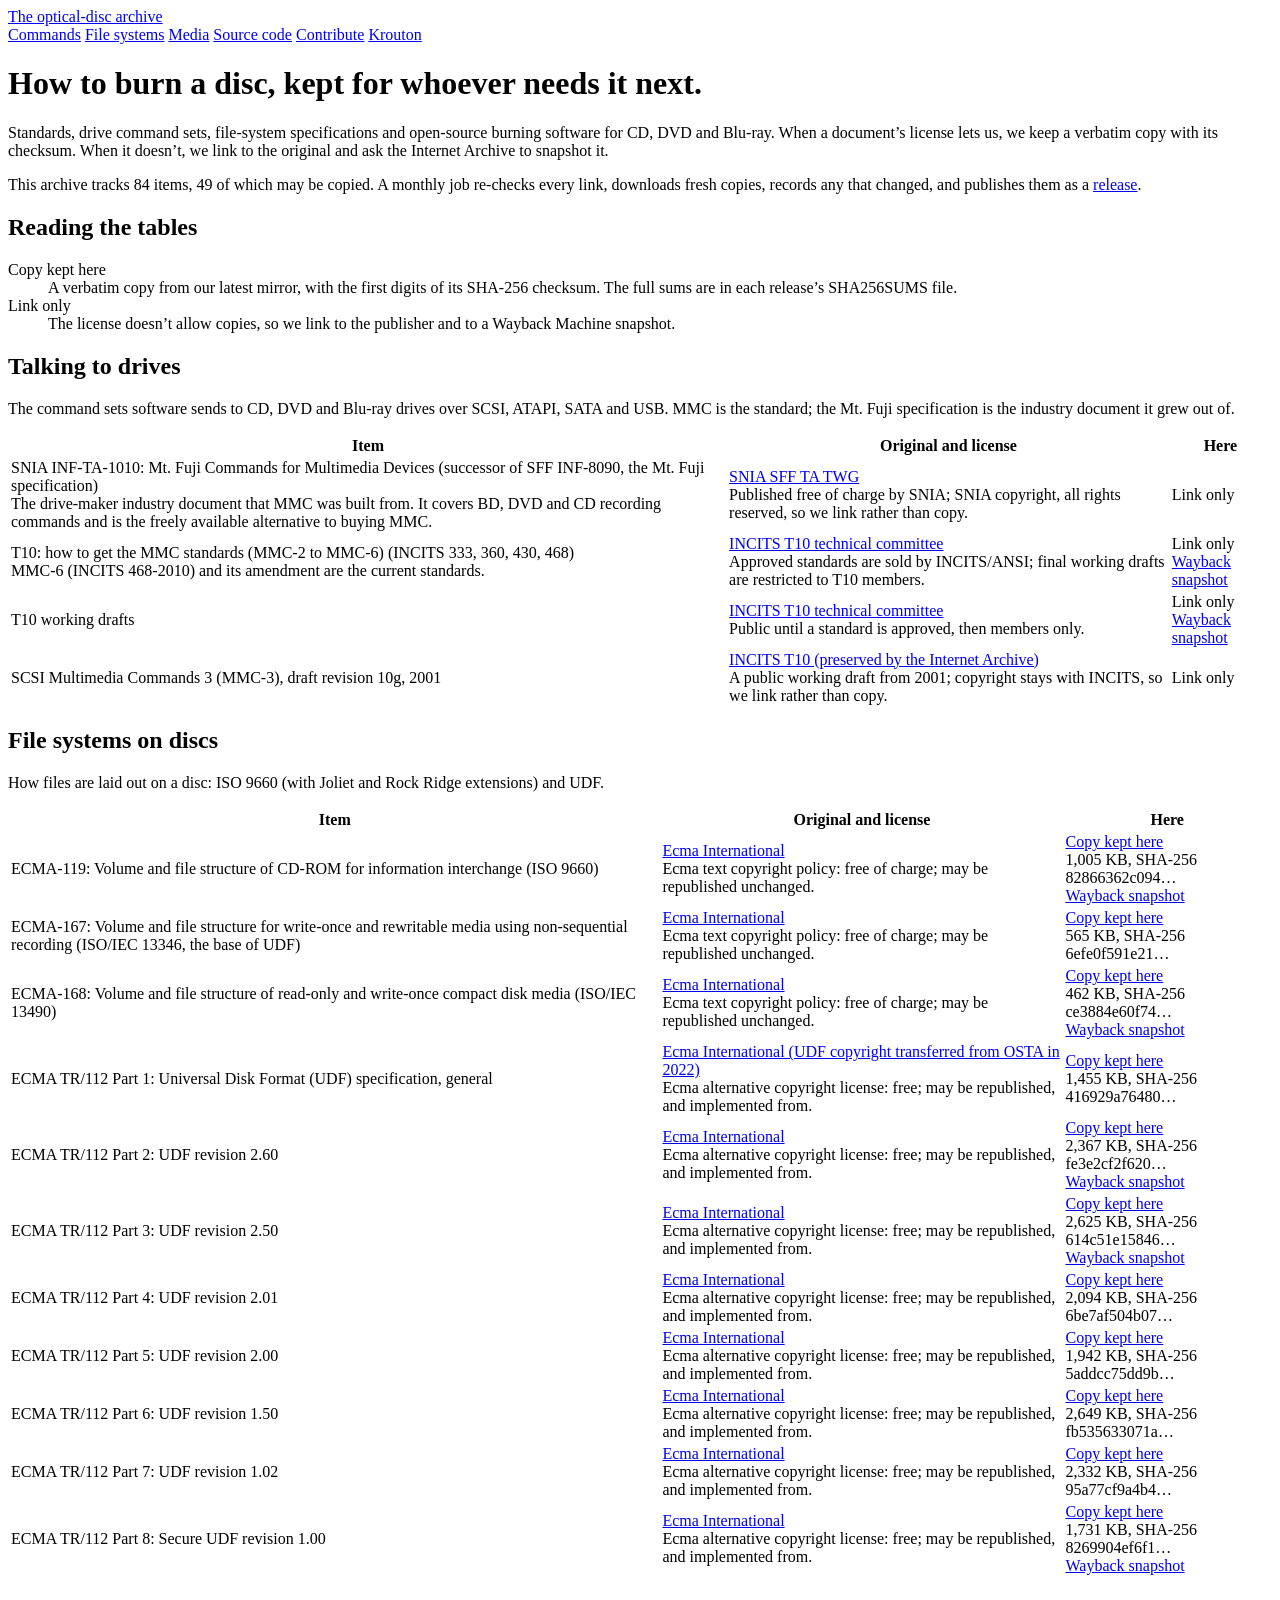
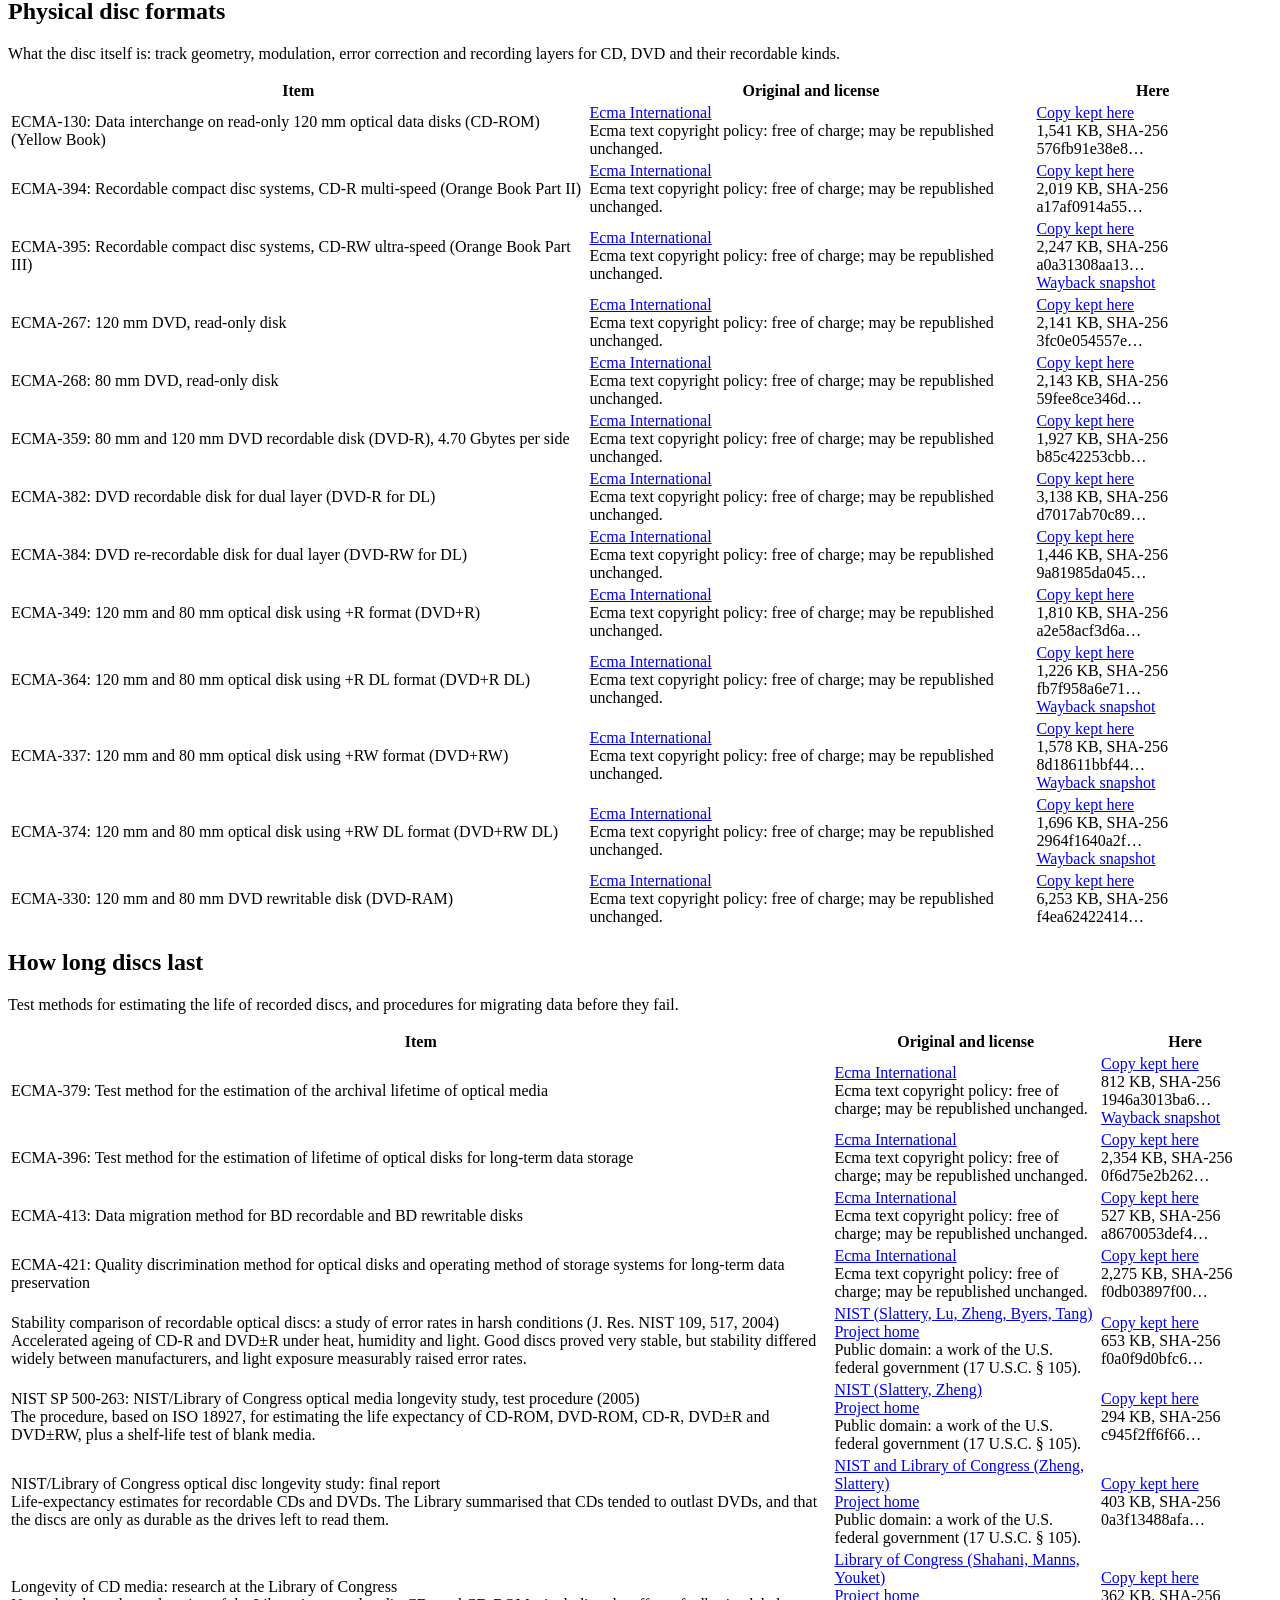
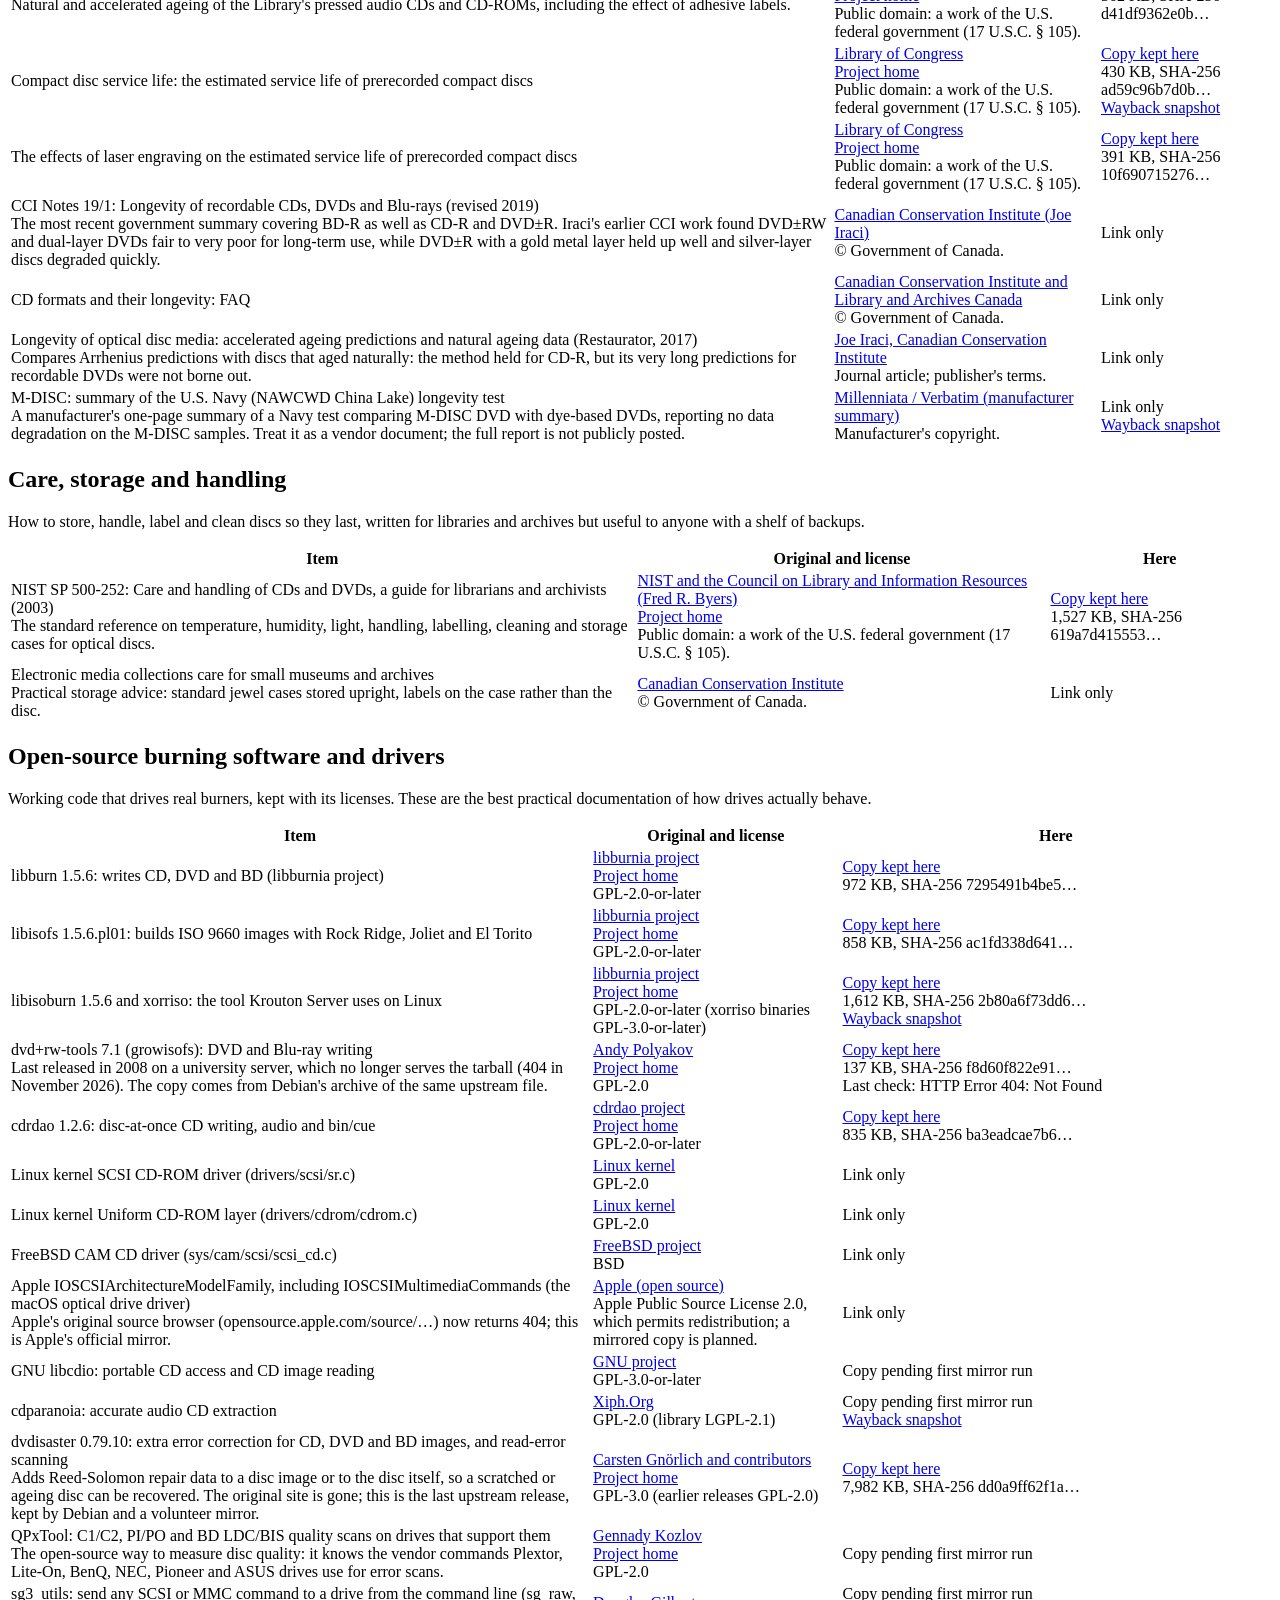
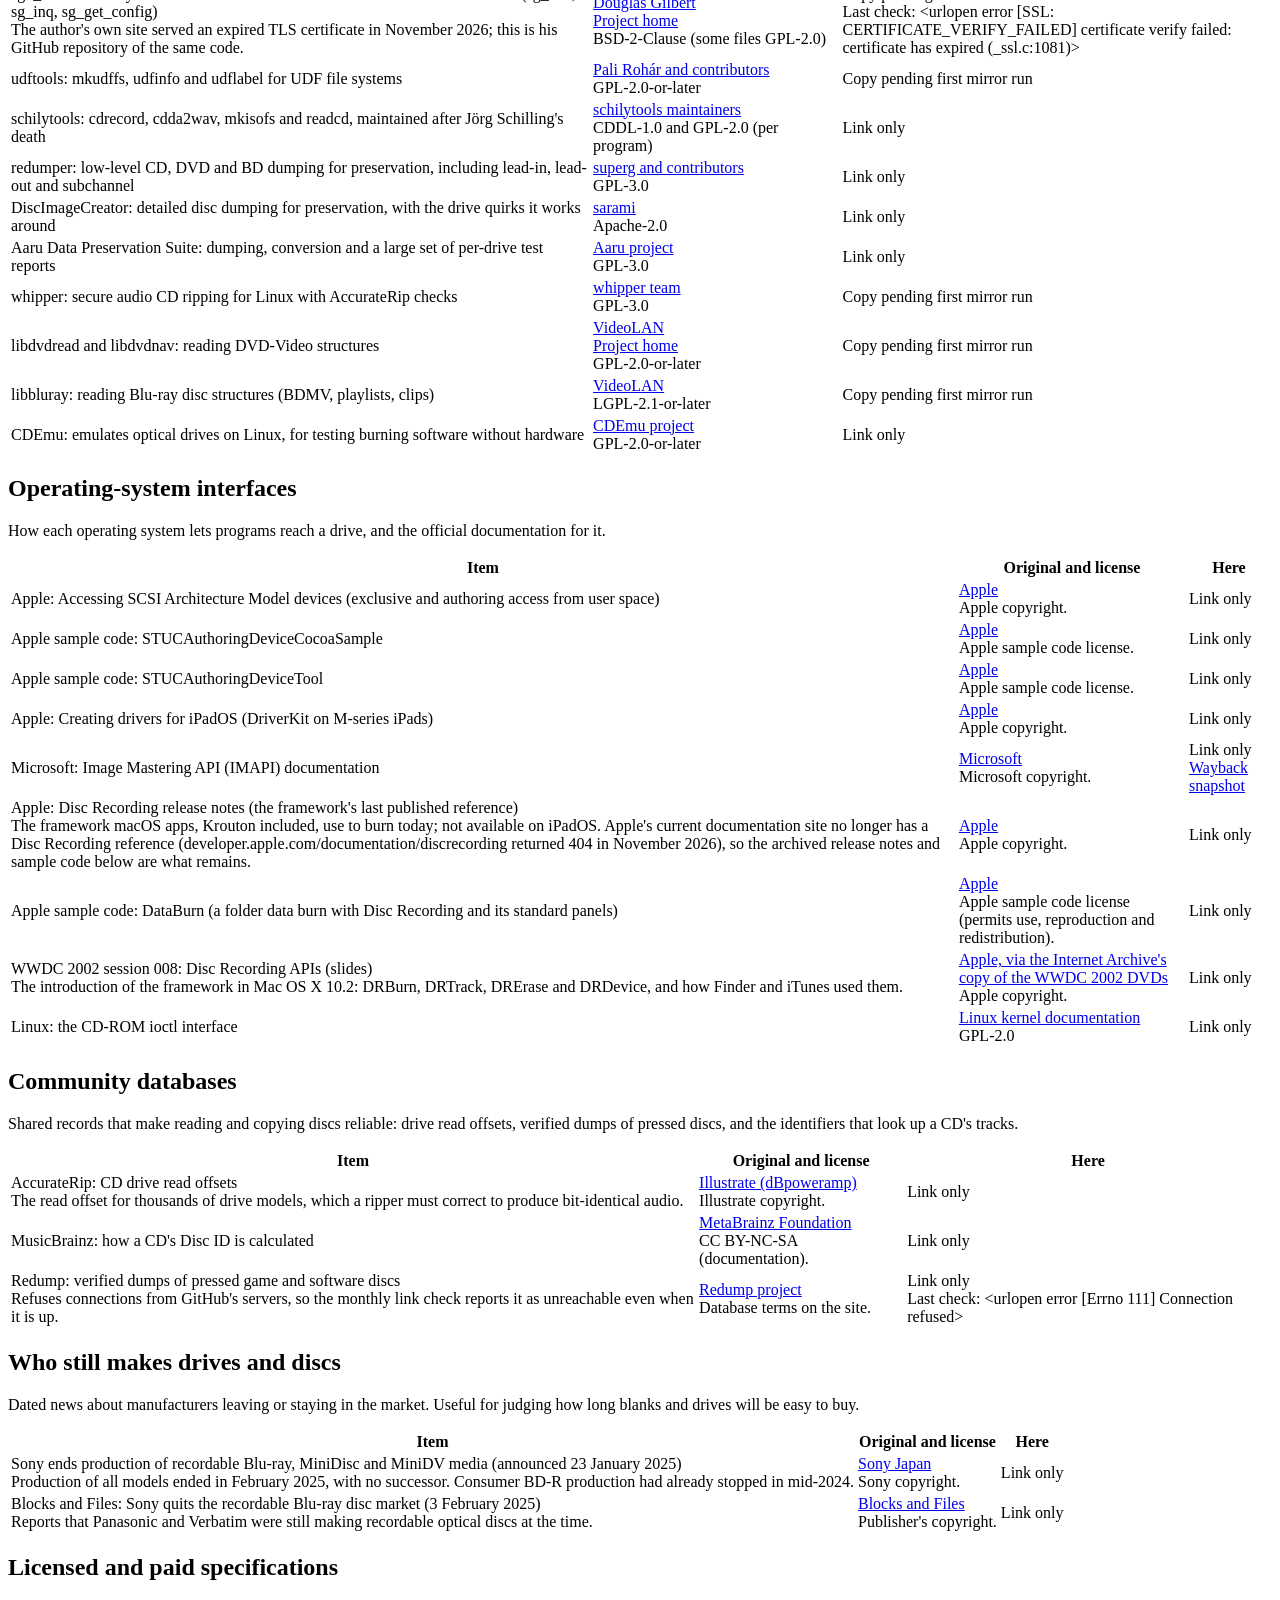
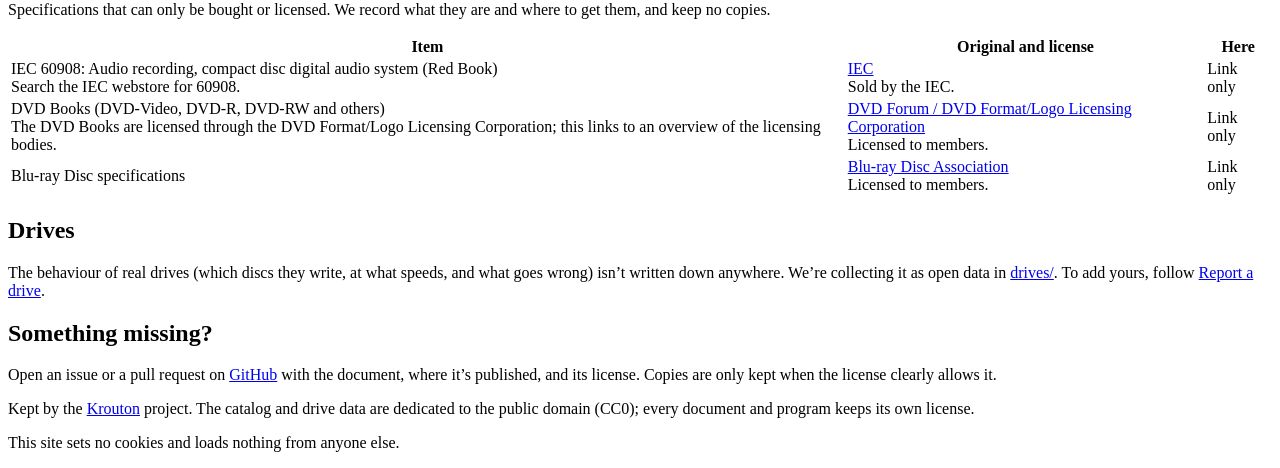
==== commit dbbac54c: "Copy eight source tools from Debian's pool instead of linking them QPxTool, libcdio, cdparanoia, udf" ====
--- a/docs/index.html
+++ b/docs/index.html
@@ -25,7 +25,7 @@
   <main>
     <h1 class="page-title">How to burn a disc, kept for whoever needs it next.</h1>
     <p class="lede">Standards, drive command sets, file-system specifications and open-source burning software for CD, DVD and Blu-ray. When a document’s license lets us, we keep a verbatim copy with its checksum. When it doesn’t, we link to the original and ask the Internet Archive to snapshot it.</p>
-    <p>This archive tracks 84 items, 41 of which may be copied. A monthly job re-checks every link, downloads fresh copies, records any that changed, and publishes them as a <a href="https://github.com/jigaz/optical-archive/releases">release</a>.</p>
+    <p>This archive tracks 84 items, 49 of which may be copied. A monthly job re-checks every link, downloads fresh copies, records any that changed, and publishes them as a <a href="https://github.com/jigaz/optical-archive/releases">release</a>.</p>
 
     <h2>Reading the tables</h2>
     <dl>
@@ -116,19 +116,19 @@
 <tr><td>Linux kernel Uniform CD-ROM layer (drivers/cdrom/cdrom.c)</td><td><a href="https://github.com/torvalds/linux/blob/master/drivers/cdrom/cdrom.c">Linux kernel</a><br><span class="note">GPL-2.0</span></td><td><span class="linked">Link only</span></td></tr>
 <tr><td>FreeBSD CAM CD driver (sys/cam/scsi/scsi_cd.c)</td><td><a href="https://github.com/freebsd/freebsd-src/blob/main/sys/cam/scsi/scsi_cd.c">FreeBSD project</a><br><span class="note">BSD</span></td><td><span class="linked">Link only</span></td></tr>
 <tr><td>Apple IOSCSIArchitectureModelFamily, including IOSCSIMultimediaCommands (the macOS optical drive driver)<br><span class="note">Apple&#x27;s original source browser (opensource.apple.com/source/…) now returns 404; this is Apple&#x27;s official mirror.</span></td><td><a href="https://github.com/apple-oss-distributions/IOSCSIArchitectureModelFamily">Apple (open source)</a><br><span class="note">Apple Public Source License 2.0, which permits redistribution; a mirrored copy is planned.</span></td><td><span class="linked">Link only</span></td></tr>
-<tr><td>GNU libcdio: portable CD access and CD image reading</td><td><a href="https://www.gnu.org/software/libcdio/">GNU project</a><br><span class="note">GPL-3.0-or-later</span></td><td><span class="linked">Link only</span></td></tr>
-<tr><td>cdparanoia: accurate audio CD extraction</td><td><a href="https://www.xiph.org/paranoia/">Xiph.Org</a><br><span class="note">GPL-2.0 (library LGPL-2.1)</span></td><td><span class="linked">Link only</span><br><a class="note" href="https://web.archive.org/web/20261126015600/https://www.xiph.org/paranoia/">Wayback snapshot</a></td></tr>
+<tr><td>GNU libcdio: portable CD access and CD image reading</td><td><a href="https://www.gnu.org/software/libcdio/">GNU project</a><br><span class="note">GPL-3.0-or-later</span></td><td><span class="linked">Copy pending first mirror run</span></td></tr>
+<tr><td>cdparanoia: accurate audio CD extraction</td><td><a href="https://www.xiph.org/paranoia/">Xiph.Org</a><br><span class="note">GPL-2.0 (library LGPL-2.1)</span></td><td><span class="linked">Copy pending first mirror run</span><br><a class="note" href="https://web.archive.org/web/20261126015600/https://www.xiph.org/paranoia/">Wayback snapshot</a></td></tr>
 <tr><td>dvdisaster 0.79.10: extra error correction for CD, DVD and BD images, and read-error scanning<br><span class="note">Adds Reed-Solomon repair data to a disc image or to the disc itself, so a scratched or ageing disc can be recovered. The original site is gone; this is the last upstream release, kept by Debian and a volunteer mirror.</span></td><td><a href="https://deb.debian.org/debian/pool/main/d/dvdisaster/dvdisaster_0.79.10.orig.tar.bz2">Carsten Gnörlich and contributors</a><br><a href="https://dvdisaster.jcea.es/">Project home</a><br><span class="note">GPL-3.0 (earlier releases GPL-2.0)</span></td><td><a class="kept" href="https://github.com/jigaz/optical-archive/releases/latest/download/dvdisaster--dvdisaster_0.79.10.orig.tar.bz2">Copy kept here</a><br><span class="note">7,982 KB, SHA-256 dd0a9ff62f1a…</span></td></tr>
-<tr><td>QPxTool: C1/C2, PI/PO and BD LDC/BIS quality scans on drives that support them<br><span class="note">The open-source way to measure disc quality: it knows the vendor commands Plextor, Lite-On, BenQ, NEC, Pioneer and ASUS drives use for error scans.</span></td><td><a href="https://qpxtool.sourceforge.io/">Gennady Kozlov</a><br><a href="https://sourceforge.net/p/qpxtool/code/">Project home</a><br><span class="note">GPL-2.0</span></td><td><span class="linked">Link only</span></td></tr>
-<tr><td>sg3_utils: send any SCSI or MMC command to a drive from the command line (sg_raw, sg_inq, sg_get_config)<br><span class="note">The author&#x27;s own site served an expired TLS certificate in November 2026; this is his GitHub repository of the same code.</span></td><td><a href="https://github.com/doug-gilbert/sg3_utils">Douglas Gilbert</a><br><a href="https://sg.danny.cz/sg/sg3_utils.html">Project home</a><br><span class="note">BSD-2-Clause (some files GPL-2.0)</span></td><td><span class="linked">Link only</span><br><span class="note">Last check: &lt;urlopen error [SSL: CERTIFICATE_VERIFY_FAILED] certificate verify failed: certificate has expired (_ssl.c:1081)&gt;</span></td></tr>
-<tr><td>udftools: mkudffs, udfinfo and udflabel for UDF file systems</td><td><a href="https://github.com/pali/udftools">Pali Rohár and contributors</a><br><span class="note">GPL-2.0-or-later</span></td><td><span class="linked">Link only</span></td></tr>
+<tr><td>QPxTool: C1/C2, PI/PO and BD LDC/BIS quality scans on drives that support them<br><span class="note">The open-source way to measure disc quality: it knows the vendor commands Plextor, Lite-On, BenQ, NEC, Pioneer and ASUS drives use for error scans.</span></td><td><a href="https://qpxtool.sourceforge.io/">Gennady Kozlov</a><br><a href="https://sourceforge.net/p/qpxtool/code/">Project home</a><br><span class="note">GPL-2.0</span></td><td><span class="linked">Copy pending first mirror run</span></td></tr>
+<tr><td>sg3_utils: send any SCSI or MMC command to a drive from the command line (sg_raw, sg_inq, sg_get_config)<br><span class="note">The author&#x27;s own site served an expired TLS certificate in November 2026; this is his GitHub repository of the same code.</span></td><td><a href="https://github.com/doug-gilbert/sg3_utils">Douglas Gilbert</a><br><a href="https://sg.danny.cz/sg/sg3_utils.html">Project home</a><br><span class="note">BSD-2-Clause (some files GPL-2.0)</span></td><td><span class="linked">Copy pending first mirror run</span><br><span class="note">Last check: &lt;urlopen error [SSL: CERTIFICATE_VERIFY_FAILED] certificate verify failed: certificate has expired (_ssl.c:1081)&gt;</span></td></tr>
+<tr><td>udftools: mkudffs, udfinfo and udflabel for UDF file systems</td><td><a href="https://github.com/pali/udftools">Pali Rohár and contributors</a><br><span class="note">GPL-2.0-or-later</span></td><td><span class="linked">Copy pending first mirror run</span></td></tr>
 <tr><td>schilytools: cdrecord, cdda2wav, mkisofs and readcd, maintained after Jörg Schilling&#x27;s death</td><td><a href="https://codeberg.org/schilytools/schilytools">schilytools maintainers</a><br><span class="note">CDDL-1.0 and GPL-2.0 (per program)</span></td><td><span class="linked">Link only</span></td></tr>
 <tr><td>redumper: low-level CD, DVD and BD dumping for preservation, including lead-in, lead-out and subchannel</td><td><a href="https://github.com/superg/redumper">superg and contributors</a><br><span class="note">GPL-3.0</span></td><td><span class="linked">Link only</span></td></tr>
 <tr><td>DiscImageCreator: detailed disc dumping for preservation, with the drive quirks it works around</td><td><a href="https://github.com/saramibreak/DiscImageCreator">sarami</a><br><span class="note">Apache-2.0</span></td><td><span class="linked">Link only</span></td></tr>
 <tr><td>Aaru Data Preservation Suite: dumping, conversion and a large set of per-drive test reports</td><td><a href="https://github.com/aaru-dps/Aaru">Aaru project</a><br><span class="note">GPL-3.0</span></td><td><span class="linked">Link only</span></td></tr>
-<tr><td>whipper: secure audio CD ripping for Linux with AccurateRip checks</td><td><a href="https://github.com/whipper-team/whipper">whipper team</a><br><span class="note">GPL-3.0</span></td><td><span class="linked">Link only</span></td></tr>
-<tr><td>libdvdread and libdvdnav: reading DVD-Video structures</td><td><a href="https://code.videolan.org/videolan/libdvdread">VideoLAN</a><br><a href="https://code.videolan.org/videolan/libdvdnav">Project home</a><br><span class="note">GPL-2.0-or-later</span></td><td><span class="linked">Link only</span></td></tr>
-<tr><td>libbluray: reading Blu-ray disc structures (BDMV, playlists, clips)</td><td><a href="https://code.videolan.org/videolan/libbluray">VideoLAN</a><br><span class="note">LGPL-2.1-or-later</span></td><td><span class="linked">Link only</span></td></tr>
+<tr><td>whipper: secure audio CD ripping for Linux with AccurateRip checks</td><td><a href="https://github.com/whipper-team/whipper">whipper team</a><br><span class="note">GPL-3.0</span></td><td><span class="linked">Copy pending first mirror run</span></td></tr>
+<tr><td>libdvdread and libdvdnav: reading DVD-Video structures</td><td><a href="https://code.videolan.org/videolan/libdvdread">VideoLAN</a><br><a href="https://code.videolan.org/videolan/libdvdnav">Project home</a><br><span class="note">GPL-2.0-or-later</span></td><td><span class="linked">Copy pending first mirror run</span></td></tr>
+<tr><td>libbluray: reading Blu-ray disc structures (BDMV, playlists, clips)</td><td><a href="https://code.videolan.org/videolan/libbluray">VideoLAN</a><br><span class="note">LGPL-2.1-or-later</span></td><td><span class="linked">Copy pending first mirror run</span></td></tr>
 <tr><td>CDEmu: emulates optical drives on Linux, for testing burning software without hardware</td><td><a href="https://cdemu.sourceforge.io/">CDEmu project</a><br><span class="note">GPL-2.0-or-later</span></td><td><span class="linked">Link only</span></td></tr>
 </tbody></table>
 
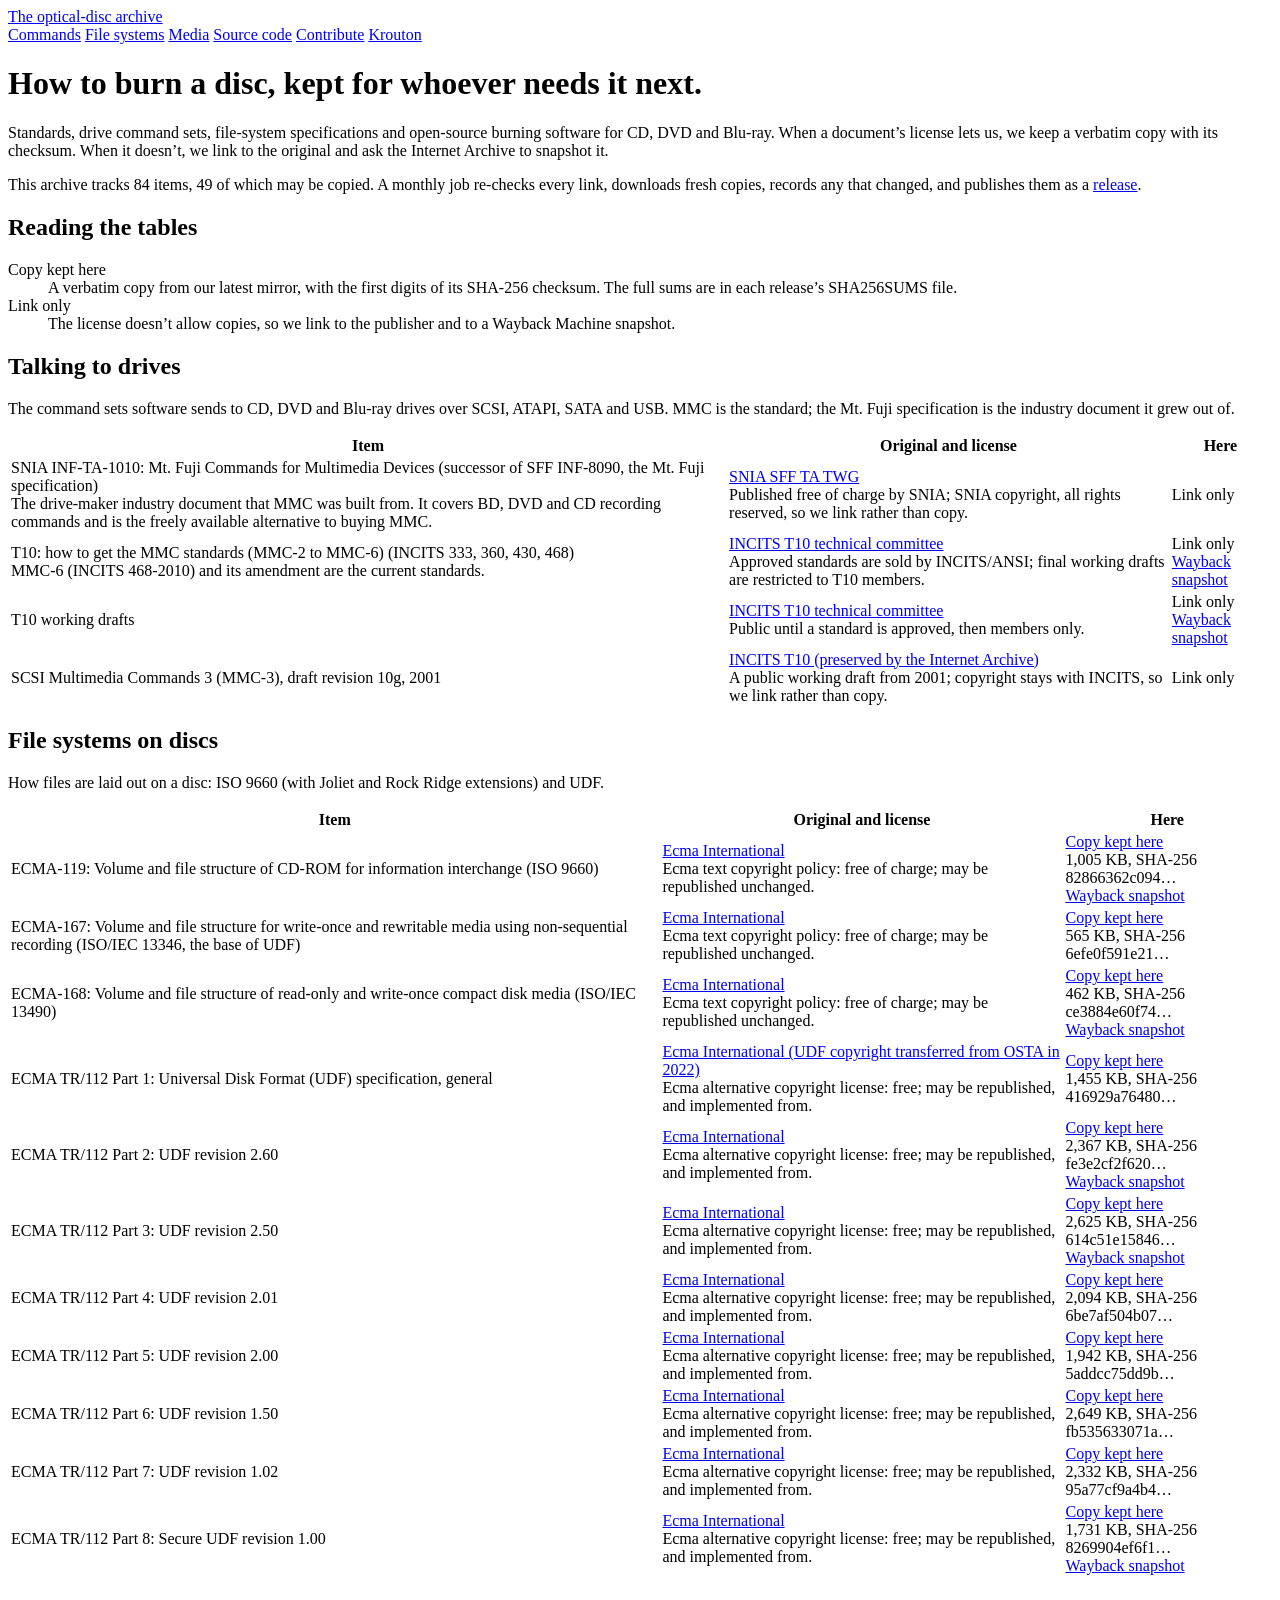
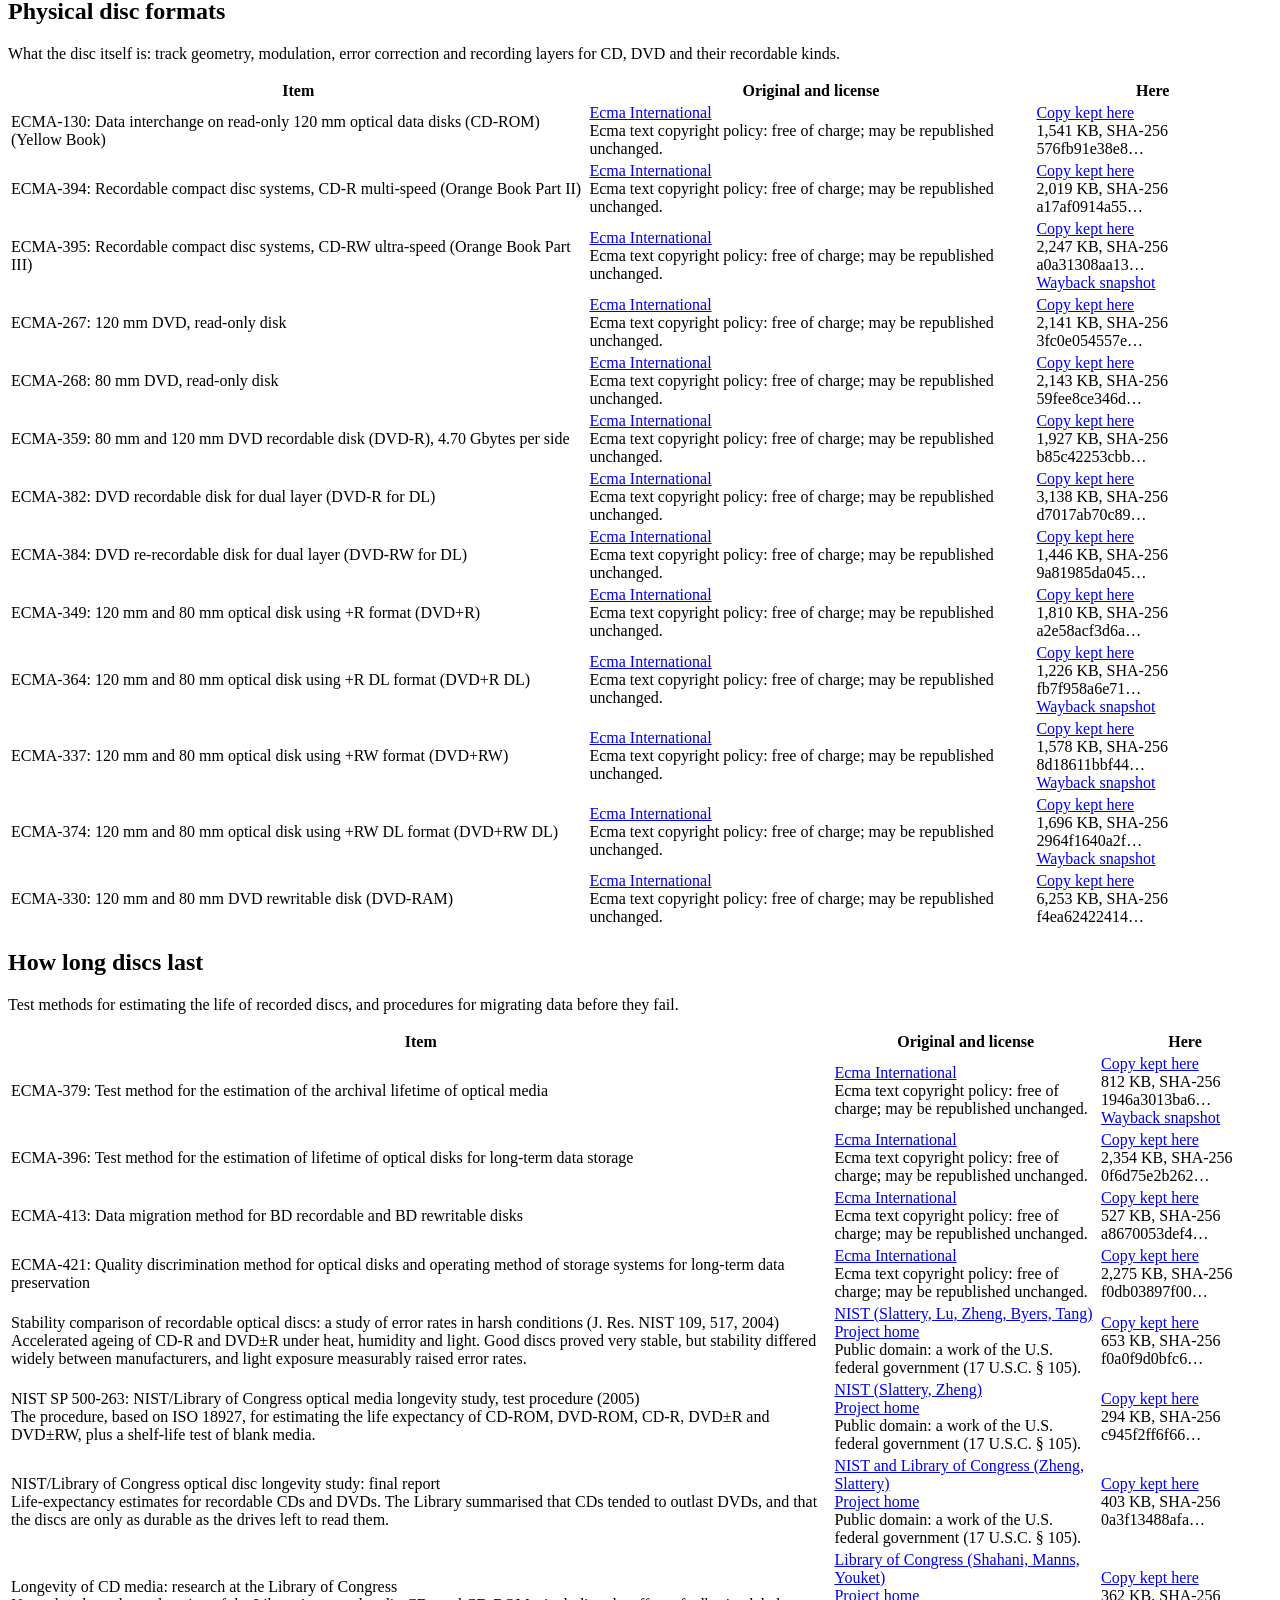
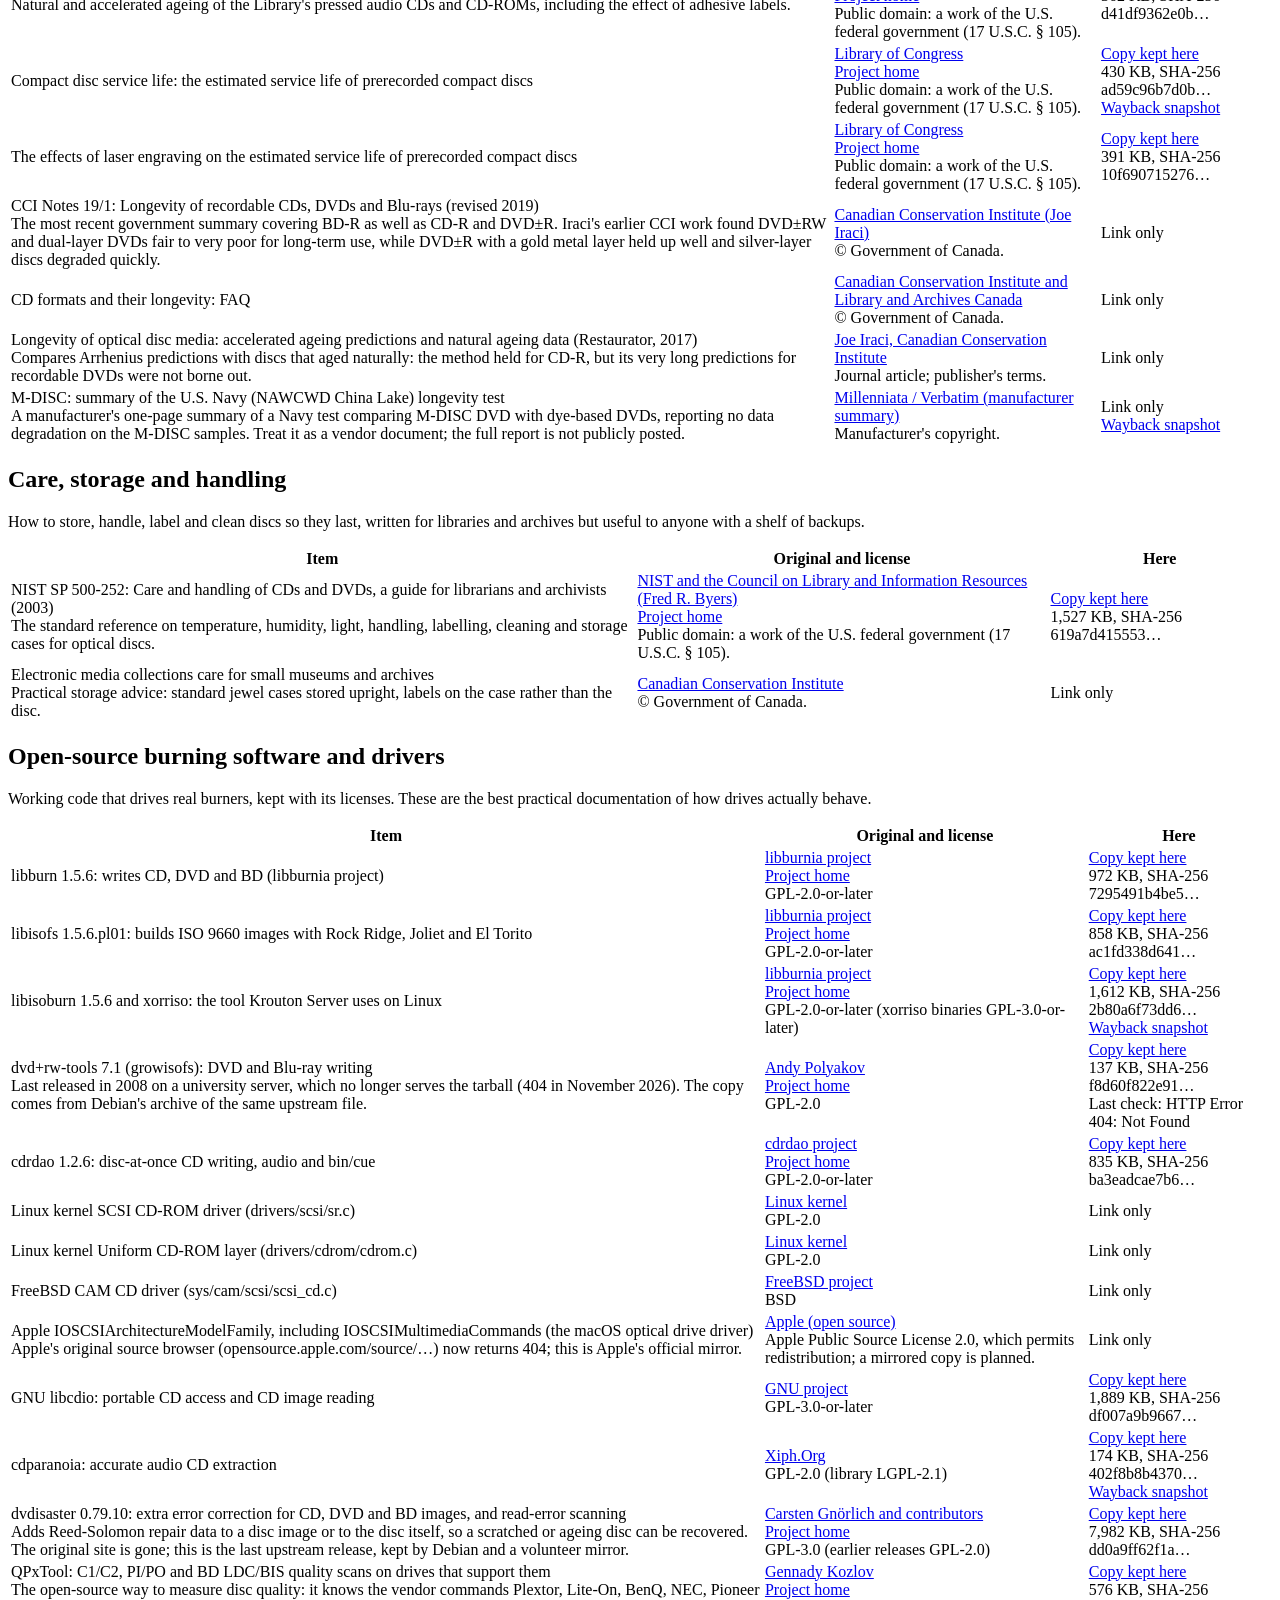
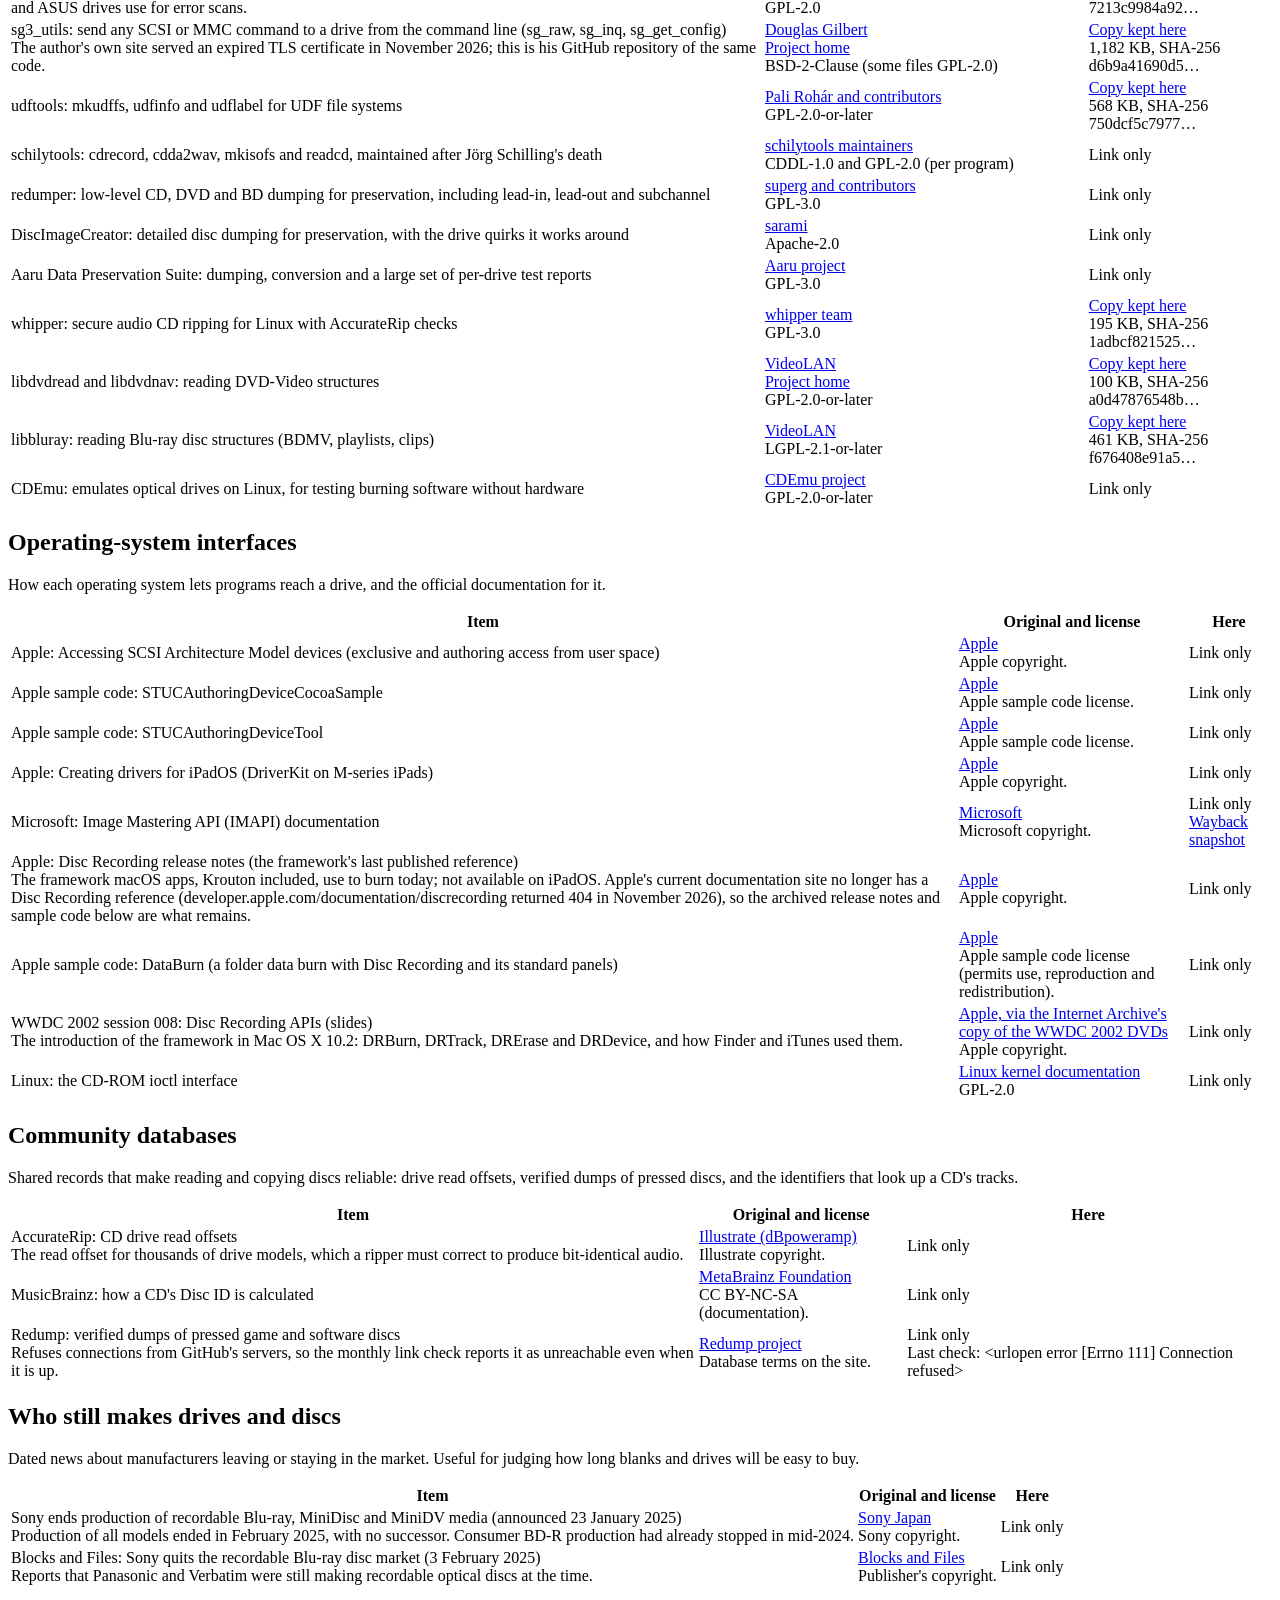
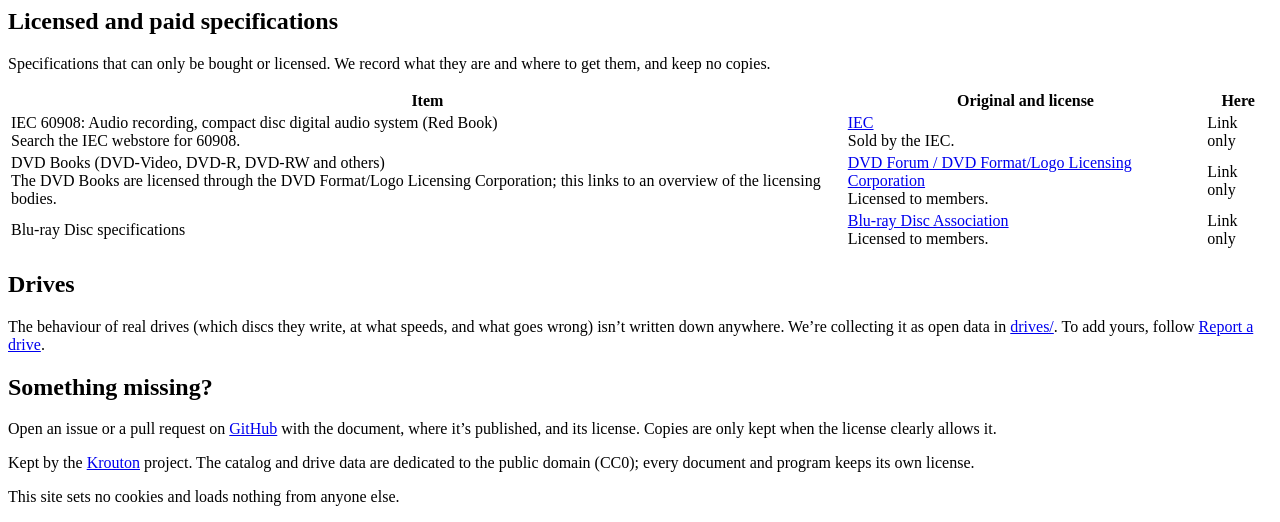
==== commit 5ec75571: "Mirror 2026-11-26: links and checksums" ====
--- a/docs/index.html
+++ b/docs/index.html
@@ -116,19 +116,19 @@
 <tr><td>Linux kernel Uniform CD-ROM layer (drivers/cdrom/cdrom.c)</td><td><a href="https://github.com/torvalds/linux/blob/master/drivers/cdrom/cdrom.c">Linux kernel</a><br><span class="note">GPL-2.0</span></td><td><span class="linked">Link only</span></td></tr>
 <tr><td>FreeBSD CAM CD driver (sys/cam/scsi/scsi_cd.c)</td><td><a href="https://github.com/freebsd/freebsd-src/blob/main/sys/cam/scsi/scsi_cd.c">FreeBSD project</a><br><span class="note">BSD</span></td><td><span class="linked">Link only</span></td></tr>
 <tr><td>Apple IOSCSIArchitectureModelFamily, including IOSCSIMultimediaCommands (the macOS optical drive driver)<br><span class="note">Apple&#x27;s original source browser (opensource.apple.com/source/…) now returns 404; this is Apple&#x27;s official mirror.</span></td><td><a href="https://github.com/apple-oss-distributions/IOSCSIArchitectureModelFamily">Apple (open source)</a><br><span class="note">Apple Public Source License 2.0, which permits redistribution; a mirrored copy is planned.</span></td><td><span class="linked">Link only</span></td></tr>
-<tr><td>GNU libcdio: portable CD access and CD image reading</td><td><a href="https://www.gnu.org/software/libcdio/">GNU project</a><br><span class="note">GPL-3.0-or-later</span></td><td><span class="linked">Copy pending first mirror run</span></td></tr>
-<tr><td>cdparanoia: accurate audio CD extraction</td><td><a href="https://www.xiph.org/paranoia/">Xiph.Org</a><br><span class="note">GPL-2.0 (library LGPL-2.1)</span></td><td><span class="linked">Copy pending first mirror run</span><br><a class="note" href="https://web.archive.org/web/20261126015600/https://www.xiph.org/paranoia/">Wayback snapshot</a></td></tr>
+<tr><td>GNU libcdio: portable CD access and CD image reading</td><td><a href="https://www.gnu.org/software/libcdio/">GNU project</a><br><span class="note">GPL-3.0-or-later</span></td><td><a class="kept" href="https://github.com/jigaz/optical-archive/releases/latest/download/libcdio--libcdio_2.2.0.orig.tar.gz">Copy kept here</a><br><span class="note">1,889 KB, SHA-256 df007a9b9667…</span></td></tr>
+<tr><td>cdparanoia: accurate audio CD extraction</td><td><a href="https://www.xiph.org/paranoia/">Xiph.Org</a><br><span class="note">GPL-2.0 (library LGPL-2.1)</span></td><td><a class="kept" href="https://github.com/jigaz/optical-archive/releases/latest/download/cdparanoia--cdparanoia_3.10.2+debian.orig.tar.gz">Copy kept here</a><br><span class="note">174 KB, SHA-256 402f8b8b4370…</span><br><a class="note" href="https://web.archive.org/web/20261126015600/https://www.xiph.org/paranoia/">Wayback snapshot</a></td></tr>
 <tr><td>dvdisaster 0.79.10: extra error correction for CD, DVD and BD images, and read-error scanning<br><span class="note">Adds Reed-Solomon repair data to a disc image or to the disc itself, so a scratched or ageing disc can be recovered. The original site is gone; this is the last upstream release, kept by Debian and a volunteer mirror.</span></td><td><a href="https://deb.debian.org/debian/pool/main/d/dvdisaster/dvdisaster_0.79.10.orig.tar.bz2">Carsten Gnörlich and contributors</a><br><a href="https://dvdisaster.jcea.es/">Project home</a><br><span class="note">GPL-3.0 (earlier releases GPL-2.0)</span></td><td><a class="kept" href="https://github.com/jigaz/optical-archive/releases/latest/download/dvdisaster--dvdisaster_0.79.10.orig.tar.bz2">Copy kept here</a><br><span class="note">7,982 KB, SHA-256 dd0a9ff62f1a…</span></td></tr>
-<tr><td>QPxTool: C1/C2, PI/PO and BD LDC/BIS quality scans on drives that support them<br><span class="note">The open-source way to measure disc quality: it knows the vendor commands Plextor, Lite-On, BenQ, NEC, Pioneer and ASUS drives use for error scans.</span></td><td><a href="https://qpxtool.sourceforge.io/">Gennady Kozlov</a><br><a href="https://sourceforge.net/p/qpxtool/code/">Project home</a><br><span class="note">GPL-2.0</span></td><td><span class="linked">Copy pending first mirror run</span></td></tr>
-<tr><td>sg3_utils: send any SCSI or MMC command to a drive from the command line (sg_raw, sg_inq, sg_get_config)<br><span class="note">The author&#x27;s own site served an expired TLS certificate in November 2026; this is his GitHub repository of the same code.</span></td><td><a href="https://github.com/doug-gilbert/sg3_utils">Douglas Gilbert</a><br><a href="https://sg.danny.cz/sg/sg3_utils.html">Project home</a><br><span class="note">BSD-2-Clause (some files GPL-2.0)</span></td><td><span class="linked">Copy pending first mirror run</span><br><span class="note">Last check: &lt;urlopen error [SSL: CERTIFICATE_VERIFY_FAILED] certificate verify failed: certificate has expired (_ssl.c:1081)&gt;</span></td></tr>
-<tr><td>udftools: mkudffs, udfinfo and udflabel for UDF file systems</td><td><a href="https://github.com/pali/udftools">Pali Rohár and contributors</a><br><span class="note">GPL-2.0-or-later</span></td><td><span class="linked">Copy pending first mirror run</span></td></tr>
+<tr><td>QPxTool: C1/C2, PI/PO and BD LDC/BIS quality scans on drives that support them<br><span class="note">The open-source way to measure disc quality: it knows the vendor commands Plextor, Lite-On, BenQ, NEC, Pioneer and ASUS drives use for error scans.</span></td><td><a href="https://qpxtool.sourceforge.io/">Gennady Kozlov</a><br><a href="https://sourceforge.net/p/qpxtool/code/">Project home</a><br><span class="note">GPL-2.0</span></td><td><a class="kept" href="https://github.com/jigaz/optical-archive/releases/latest/download/qpxtool--qpxtool_0.8.1.orig.tar.bz2">Copy kept here</a><br><span class="note">576 KB, SHA-256 7213c9984a92…</span></td></tr>
+<tr><td>sg3_utils: send any SCSI or MMC command to a drive from the command line (sg_raw, sg_inq, sg_get_config)<br><span class="note">The author&#x27;s own site served an expired TLS certificate in November 2026; this is his GitHub repository of the same code.</span></td><td><a href="https://github.com/doug-gilbert/sg3_utils">Douglas Gilbert</a><br><a href="https://sg.danny.cz/sg/sg3_utils.html">Project home</a><br><span class="note">BSD-2-Clause (some files GPL-2.0)</span></td><td><a class="kept" href="https://github.com/jigaz/optical-archive/releases/latest/download/sg3-utils--sg3-utils_1.48.orig.tar.xz">Copy kept here</a><br><span class="note">1,182 KB, SHA-256 d6b9a41690d5…</span></td></tr>
+<tr><td>udftools: mkudffs, udfinfo and udflabel for UDF file systems</td><td><a href="https://github.com/pali/udftools">Pali Rohár and contributors</a><br><span class="note">GPL-2.0-or-later</span></td><td><a class="kept" href="https://github.com/jigaz/optical-archive/releases/latest/download/udftools--udftools_2.3.orig.tar.gz">Copy kept here</a><br><span class="note">568 KB, SHA-256 750dcf5c7977…</span></td></tr>
 <tr><td>schilytools: cdrecord, cdda2wav, mkisofs and readcd, maintained after Jörg Schilling&#x27;s death</td><td><a href="https://codeberg.org/schilytools/schilytools">schilytools maintainers</a><br><span class="note">CDDL-1.0 and GPL-2.0 (per program)</span></td><td><span class="linked">Link only</span></td></tr>
 <tr><td>redumper: low-level CD, DVD and BD dumping for preservation, including lead-in, lead-out and subchannel</td><td><a href="https://github.com/superg/redumper">superg and contributors</a><br><span class="note">GPL-3.0</span></td><td><span class="linked">Link only</span></td></tr>
 <tr><td>DiscImageCreator: detailed disc dumping for preservation, with the drive quirks it works around</td><td><a href="https://github.com/saramibreak/DiscImageCreator">sarami</a><br><span class="note">Apache-2.0</span></td><td><span class="linked">Link only</span></td></tr>
 <tr><td>Aaru Data Preservation Suite: dumping, conversion and a large set of per-drive test reports</td><td><a href="https://github.com/aaru-dps/Aaru">Aaru project</a><br><span class="note">GPL-3.0</span></td><td><span class="linked">Link only</span></td></tr>
-<tr><td>whipper: secure audio CD ripping for Linux with AccurateRip checks</td><td><a href="https://github.com/whipper-team/whipper">whipper team</a><br><span class="note">GPL-3.0</span></td><td><span class="linked">Copy pending first mirror run</span></td></tr>
-<tr><td>libdvdread and libdvdnav: reading DVD-Video structures</td><td><a href="https://code.videolan.org/videolan/libdvdread">VideoLAN</a><br><a href="https://code.videolan.org/videolan/libdvdnav">Project home</a><br><span class="note">GPL-2.0-or-later</span></td><td><span class="linked">Copy pending first mirror run</span></td></tr>
-<tr><td>libbluray: reading Blu-ray disc structures (BDMV, playlists, clips)</td><td><a href="https://code.videolan.org/videolan/libbluray">VideoLAN</a><br><span class="note">LGPL-2.1-or-later</span></td><td><span class="linked">Copy pending first mirror run</span></td></tr>
+<tr><td>whipper: secure audio CD ripping for Linux with AccurateRip checks</td><td><a href="https://github.com/whipper-team/whipper">whipper team</a><br><span class="note">GPL-3.0</span></td><td><a class="kept" href="https://github.com/jigaz/optical-archive/releases/latest/download/whipper--whipper_0.10.0.orig.tar.xz">Copy kept here</a><br><span class="note">195 KB, SHA-256 1adbcf821525…</span></td></tr>
+<tr><td>libdvdread and libdvdnav: reading DVD-Video structures</td><td><a href="https://code.videolan.org/videolan/libdvdread">VideoLAN</a><br><a href="https://code.videolan.org/videolan/libdvdnav">Project home</a><br><span class="note">GPL-2.0-or-later</span></td><td><a class="kept" href="https://github.com/jigaz/optical-archive/releases/latest/download/libdvdread--libdvdread_7.1.1.orig.tar.xz">Copy kept here</a><br><span class="note">100 KB, SHA-256 a0d47876548b…</span></td></tr>
+<tr><td>libbluray: reading Blu-ray disc structures (BDMV, playlists, clips)</td><td><a href="https://code.videolan.org/videolan/libbluray">VideoLAN</a><br><span class="note">LGPL-2.1-or-later</span></td><td><a class="kept" href="https://github.com/jigaz/optical-archive/releases/latest/download/libbluray--libbluray_1.5.0.orig.tar.xz">Copy kept here</a><br><span class="note">461 KB, SHA-256 f676408e91a5…</span></td></tr>
 <tr><td>CDEmu: emulates optical drives on Linux, for testing burning software without hardware</td><td><a href="https://cdemu.sourceforge.io/">CDEmu project</a><br><span class="note">GPL-2.0-or-later</span></td><td><span class="linked">Link only</span></td></tr>
 </tbody></table>
 
